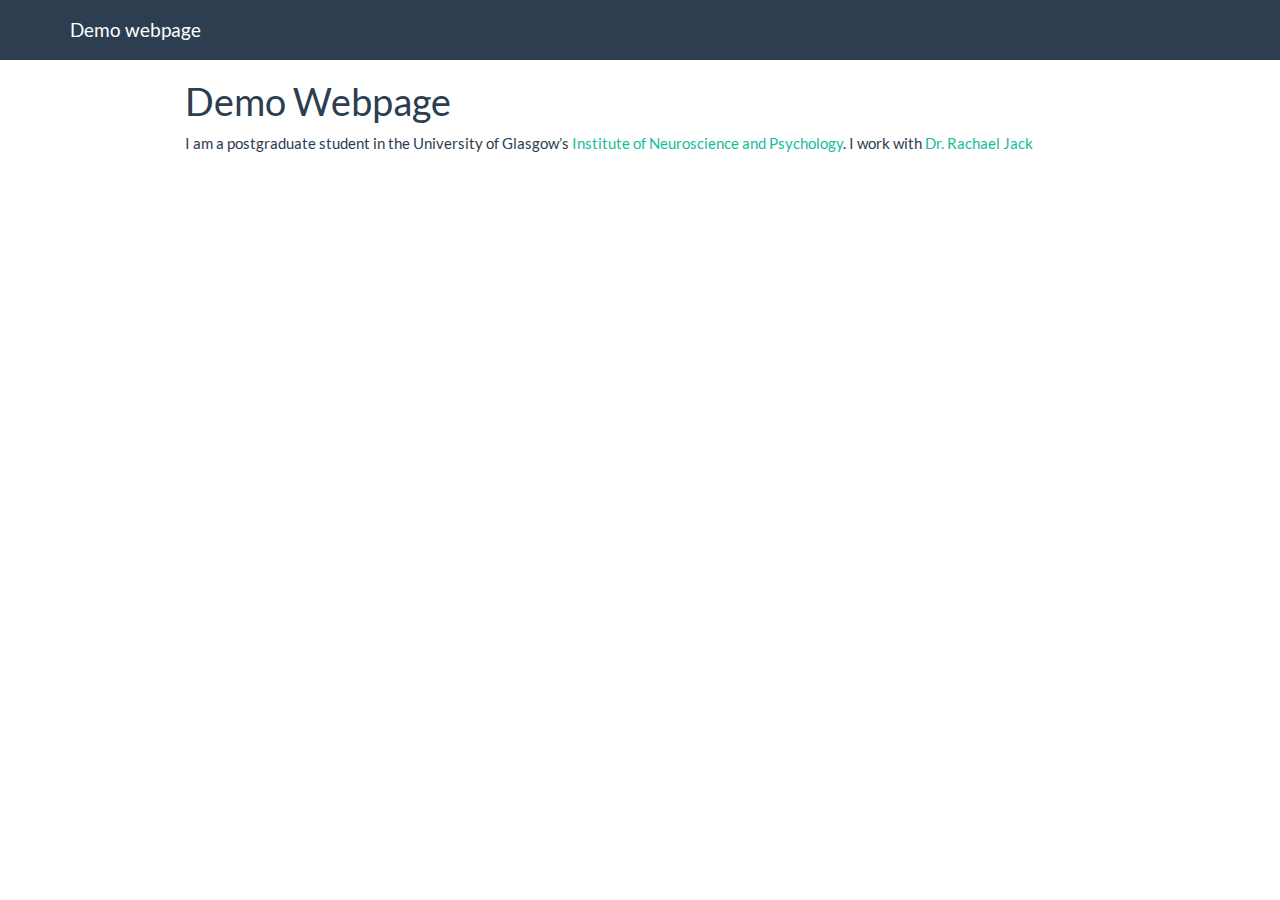
==== docs/index.html @ 23a0becb "started a website: made index page" ====
<!DOCTYPE html>

<html xmlns="http://www.w3.org/1999/xhtml">

<head>

<meta charset="utf-8" />
<meta http-equiv="Content-Type" content="text/html; charset=utf-8" />
<meta name="generator" content="pandoc" />




<title>Demo Webpage</title>

<script src="site_libs/jquery-1.11.3/jquery.min.js"></script>
<meta name="viewport" content="width=device-width, initial-scale=1" />
<link href="site_libs/bootstrap-3.3.5/css/flatly.min.css" rel="stylesheet" />
<script src="site_libs/bootstrap-3.3.5/js/bootstrap.min.js"></script>
<script src="site_libs/bootstrap-3.3.5/shim/html5shiv.min.js"></script>
<script src="site_libs/bootstrap-3.3.5/shim/respond.min.js"></script>
<script src="site_libs/navigation-1.1/tabsets.js"></script>
<link href="site_libs/highlightjs-1.1/default.css" rel="stylesheet" />
<script src="site_libs/highlightjs-1.1/highlight.js"></script>

<style type="text/css">code{white-space: pre;}</style>
<style type="text/css">
  pre:not([class]) {
    background-color: white;
  }
</style>
<script type="text/javascript">
if (window.hljs && document.readyState && document.readyState === "complete") {
   window.setTimeout(function() {
      hljs.initHighlighting();
   }, 0);
}
</script>



<style type="text/css">
h1 {
  font-size: 34px;
}
h1.title {
  font-size: 38px;
}
h2 {
  font-size: 30px;
}
h3 {
  font-size: 24px;
}
h4 {
  font-size: 18px;
}
h5 {
  font-size: 16px;
}
h6 {
  font-size: 12px;
}
.table th:not([align]) {
  text-align: left;
}
</style>


</head>

<body>

<style type = "text/css">
.main-container {
  max-width: 940px;
  margin-left: auto;
  margin-right: auto;
}
code {
  color: inherit;
  background-color: rgba(0, 0, 0, 0.04);
}
img {
  max-width:100%;
  height: auto;
}
.tabbed-pane {
  padding-top: 12px;
}
button.code-folding-btn:focus {
  outline: none;
}
</style>


<style type="text/css">
/* padding for bootstrap navbar */
body {
  padding-top: 60px;
  padding-bottom: 40px;
}
/* offset scroll position for anchor links (for fixed navbar)  */
.section h1 {
  padding-top: 65px;
  margin-top: -65px;
}

.section h2 {
  padding-top: 65px;
  margin-top: -65px;
}
.section h3 {
  padding-top: 65px;
  margin-top: -65px;
}
.section h4 {
  padding-top: 65px;
  margin-top: -65px;
}
.section h5 {
  padding-top: 65px;
  margin-top: -65px;
}
.section h6 {
  padding-top: 65px;
  margin-top: -65px;
}
</style>

<script>
// manage active state of menu based on current page
$(document).ready(function () {
  // active menu anchor
  href = window.location.pathname
  href = href.substr(href.lastIndexOf('/') + 1)
  if (href === "")
    href = "index.html";
  var menuAnchor = $('a[href="' + href + '"]');

  // mark it active
  menuAnchor.parent().addClass('active');

  // if it's got a parent navbar menu mark it active as well
  menuAnchor.closest('li.dropdown').addClass('active');
});
</script>


<div class="container-fluid main-container">

<!-- tabsets -->
<script>
$(document).ready(function () {
  window.buildTabsets("TOC");
});
</script>

<!-- code folding -->






<div class="navbar navbar-default  navbar-fixed-top" role="navigation">
  <div class="container">
    <div class="navbar-header">
      <button type="button" class="navbar-toggle collapsed" data-toggle="collapse" data-target="#navbar">
        <span class="icon-bar"></span>
        <span class="icon-bar"></span>
        <span class="icon-bar"></span>
      </button>
      <a class="navbar-brand" href="index.html">Demo webpage</a>
    </div>
    <div id="navbar" class="navbar-collapse collapse">
      <ul class="nav navbar-nav">
        
      </ul>
      <ul class="nav navbar-nav navbar-right">
        
      </ul>
    </div><!--/.nav-collapse -->
  </div><!--/.container -->
</div><!--/.navbar -->

<div class="fluid-row" id="header">



<h1 class="title toc-ignore">Demo Webpage</h1>

</div>


<p>I am a postgraduate student in the University of Glasgow’s <a href="http://www.gla.ac.uk/researchinstitutes/neurosciencepsychology/">Institute of Neuroscience and Psychology</a>. I work with <a href="https://www.gla.ac.uk/schools/psychology/staff/rachaeljack/">Dr. Rachael Jack</a></p>




</div>

<script>

// add bootstrap table styles to pandoc tables
function bootstrapStylePandocTables() {
  $('tr.header').parent('thead').parent('table').addClass('table table-condensed');
}
$(document).ready(function () {
  bootstrapStylePandocTables();
});


</script>

<!-- dynamically load mathjax for compatibility with self-contained -->
<script>
  (function () {
    var script = document.createElement("script");
    script.type = "text/javascript";
    script.src  = "https://mathjax.rstudio.com/latest/MathJax.js?config=TeX-AMS-MML_HTMLorMML";
    document.getElementsByTagName("head")[0].appendChild(script);
  })();
</script>

</body>
</html>
---- docs/site_libs/bootstrap-3.3.5/css/flatly.min.css ----
@font-face {
  font-family: 'Lato';
  font-style: normal;
  font-weight: 400;
  src: url(fonts/Lato.ttf) format('truetype');
}
@font-face {
  font-family: 'Lato';
  font-style: normal;
  font-weight: 700;
  src: url(fonts/LatoBold.ttf) format('truetype');
}
@font-face {
  font-family: 'Lato';
  font-style: italic;
  font-weight: 400;
  src: url(fonts/LatoItalic.ttf) format('truetype');
}

/*!
 * bootswatch v3.3.6
 * Homepage: http://bootswatch.com
 * Copyright 2012-2015 Thomas Park
 * Licensed under MIT
 * Based on Bootstrap
*//*!
 * Bootstrap v3.3.6 (http://getbootstrap.com)
 * Copyright 2011-2015 Twitter, Inc.
 * Licensed under MIT (https://github.com/twbs/bootstrap/blob/master/LICENSE)
 *//*! normalize.css v3.0.3 | MIT License | github.com/necolas/normalize.css */html{font-family:sans-serif;-ms-text-size-adjust:100%;-webkit-text-size-adjust:100%}body{margin:0}article,aside,details,figcaption,figure,footer,header,hgroup,main,menu,nav,section,summary{display:block}audio,canvas,progress,video{display:inline-block;vertical-align:baseline}audio:not([controls]){display:none;height:0}[hidden],template{display:none}a{background-color:transparent}a:active,a:hover{outline:0}abbr[title]{border-bottom:1px dotted}b,strong{font-weight:bold}dfn{font-style:italic}h1{font-size:2em;margin:0.67em 0}mark{background:#ff0;color:#000}small{font-size:80%}sub,sup{font-size:75%;line-height:0;position:relative;vertical-align:baseline}sup{top:-0.5em}sub{bottom:-0.25em}img{border:0}svg:not(:root){overflow:hidden}figure{margin:1em 40px}hr{-webkit-box-sizing:content-box;-moz-box-sizing:content-box;box-sizing:content-box;height:0}pre{overflow:auto}code,kbd,pre,samp{font-family:monospace, monospace;font-size:1em}button,input,optgroup,select,textarea{color:inherit;font:inherit;margin:0}button{overflow:visible}button,select{text-transform:none}button,html input[type="button"],input[type="reset"],input[type="submit"]{-webkit-appearance:button;cursor:pointer}button[disabled],html input[disabled]{cursor:default}button::-moz-focus-inner,input::-moz-focus-inner{border:0;padding:0}input{line-height:normal}input[type="checkbox"],input[type="radio"]{-webkit-box-sizing:border-box;-moz-box-sizing:border-box;box-sizing:border-box;padding:0}input[type="number"]::-webkit-inner-spin-button,input[type="number"]::-webkit-outer-spin-button{height:auto}input[type="search"]{-webkit-appearance:textfield;-webkit-box-sizing:content-box;-moz-box-sizing:content-box;box-sizing:content-box}input[type="search"]::-webkit-search-cancel-button,input[type="search"]::-webkit-search-decoration{-webkit-appearance:none}fieldset{border:1px solid #c0c0c0;margin:0 2px;padding:0.35em 0.625em 0.75em}legend{border:0;padding:0}textarea{overflow:auto}optgroup{font-weight:bold}table{border-collapse:collapse;border-spacing:0}td,th{padding:0}/*! Source: https://github.com/h5bp/html5-boilerplate/blob/master/src/css/main.css */@media print{*,*:before,*:after{background:transparent !important;color:#000 !important;-webkit-box-shadow:none !important;box-shadow:none !important;text-shadow:none !important}a,a:visited{text-decoration:underline}a[href]:after{content:" (" attr(href) ")"}abbr[title]:after{content:" (" attr(title) ")"}a[href^="#"]:after,a[href^="javascript:"]:after{content:""}pre,blockquote{border:1px solid #999;page-break-inside:avoid}thead{display:table-header-group}tr,img{page-break-inside:avoid}img{max-width:100% !important}p,h2,h3{orphans:3;widows:3}h2,h3{page-break-after:avoid}.navbar{display:none}.btn>.caret,.dropup>.btn>.caret{border-top-color:#000 !important}.label{border:1px solid #000}.table{border-collapse:collapse !important}.table td,.table th{background-color:#fff !important}.table-bordered th,.table-bordered td{border:1px solid #ddd !important}}@font-face{font-family:'Glyphicons Halflings';src:url('../fonts/glyphicons-halflings-regular.eot');src:url('../fonts/glyphicons-halflings-regular.eot?#iefix') format('embedded-opentype'),url('../fonts/glyphicons-halflings-regular.woff') format('woff'),url('../fonts/glyphicons-halflings-regular.ttf') format('truetype'),url('../fonts/glyphicons-halflings-regular.svg#glyphicons_halflingsregular') format('svg')}.glyphicon{position:relative;top:1px;display:inline-block;font-family:'Glyphicons Halflings';font-style:normal;font-weight:normal;line-height:1;-webkit-font-smoothing:antialiased;-moz-osx-font-smoothing:grayscale}.glyphicon-asterisk:before{content:"\002a"}.glyphicon-plus:before{content:"\002b"}.glyphicon-euro:before,.glyphicon-eur:before{content:"\20ac"}.glyphicon-minus:before{content:"\2212"}.glyphicon-cloud:before{content:"\2601"}.glyphicon-envelope:before{content:"\2709"}.glyphicon-pencil:before{content:"\270f"}.glyphicon-glass:before{content:"\e001"}.glyphicon-music:before{content:"\e002"}.glyphicon-search:before{content:"\e003"}.glyphicon-heart:before{content:"\e005"}.glyphicon-star:before{content:"\e006"}.glyphicon-star-empty:before{content:"\e007"}.glyphicon-user:before{content:"\e008"}.glyphicon-film:before{content:"\e009"}.glyphicon-th-large:before{content:"\e010"}.glyphicon-th:before{content:"\e011"}.glyphicon-th-list:before{content:"\e012"}.glyphicon-ok:before{content:"\e013"}.glyphicon-remove:before{content:"\e014"}.glyphicon-zoom-in:before{content:"\e015"}.glyphicon-zoom-out:before{content:"\e016"}.glyphicon-off:before{content:"\e017"}.glyphicon-signal:before{content:"\e018"}.glyphicon-cog:before{content:"\e019"}.glyphicon-trash:before{content:"\e020"}.glyphicon-home:before{content:"\e021"}.glyphicon-file:before{content:"\e022"}.glyphicon-time:before{content:"\e023"}.glyphicon-road:before{content:"\e024"}.glyphicon-download-alt:before{content:"\e025"}.glyphicon-download:before{content:"\e026"}.glyphicon-upload:before{content:"\e027"}.glyphicon-inbox:before{content:"\e028"}.glyphicon-play-circle:before{content:"\e029"}.glyphicon-repeat:before{content:"\e030"}.glyphicon-refresh:before{content:"\e031"}.glyphicon-list-alt:before{content:"\e032"}.glyphicon-lock:before{content:"\e033"}.glyphicon-flag:before{content:"\e034"}.glyphicon-headphones:before{content:"\e035"}.glyphicon-volume-off:before{content:"\e036"}.glyphicon-volume-down:before{content:"\e037"}.glyphicon-volume-up:before{content:"\e038"}.glyphicon-qrcode:before{content:"\e039"}.glyphicon-barcode:before{content:"\e040"}.glyphicon-tag:before{content:"\e041"}.glyphicon-tags:before{content:"\e042"}.glyphicon-book:before{content:"\e043"}.glyphicon-bookmark:before{content:"\e044"}.glyphicon-print:before{content:"\e045"}.glyphicon-camera:before{content:"\e046"}.glyphicon-font:before{content:"\e047"}.glyphicon-bold:before{content:"\e048"}.glyphicon-italic:before{content:"\e049"}.glyphicon-text-height:before{content:"\e050"}.glyphicon-text-width:before{content:"\e051"}.glyphicon-align-left:before{content:"\e052"}.glyphicon-align-center:before{content:"\e053"}.glyphicon-align-right:before{content:"\e054"}.glyphicon-align-justify:before{content:"\e055"}.glyphicon-list:before{content:"\e056"}.glyphicon-indent-left:before{content:"\e057"}.glyphicon-indent-right:before{content:"\e058"}.glyphicon-facetime-video:before{content:"\e059"}.glyphicon-picture:before{content:"\e060"}.glyphicon-map-marker:before{content:"\e062"}.glyphicon-adjust:before{content:"\e063"}.glyphicon-tint:before{content:"\e064"}.glyphicon-edit:before{content:"\e065"}.glyphicon-share:before{content:"\e066"}.glyphicon-check:before{content:"\e067"}.glyphicon-move:before{content:"\e068"}.glyphicon-step-backward:before{content:"\e069"}.glyphicon-fast-backward:before{content:"\e070"}.glyphicon-backward:before{content:"\e071"}.glyphicon-play:before{content:"\e072"}.glyphicon-pause:before{content:"\e073"}.glyphicon-stop:before{content:"\e074"}.glyphicon-forward:before{content:"\e075"}.glyphicon-fast-forward:before{content:"\e076"}.glyphicon-step-forward:before{content:"\e077"}.glyphicon-eject:before{content:"\e078"}.glyphicon-chevron-left:before{content:"\e079"}.glyphicon-chevron-right:before{content:"\e080"}.glyphicon-plus-sign:before{content:"\e081"}.glyphicon-minus-sign:before{content:"\e082"}.glyphicon-remove-sign:before{content:"\e083"}.glyphicon-ok-sign:before{content:"\e084"}.glyphicon-question-sign:before{content:"\e085"}.glyphicon-info-sign:before{content:"\e086"}.glyphicon-screenshot:before{content:"\e087"}.glyphicon-remove-circle:before{content:"\e088"}.glyphicon-ok-circle:before{content:"\e089"}.glyphicon-ban-circle:before{content:"\e090"}.glyphicon-arrow-left:before{content:"\e091"}.glyphicon-arrow-right:before{content:"\e092"}.glyphicon-arrow-up:before{content:"\e093"}.glyphicon-arrow-down:before{content:"\e094"}.glyphicon-share-alt:before{content:"\e095"}.glyphicon-resize-full:before{content:"\e096"}.glyphicon-resize-small:before{content:"\e097"}.glyphicon-exclamation-sign:before{content:"\e101"}.glyphicon-gift:before{content:"\e102"}.glyphicon-leaf:before{content:"\e103"}.glyphicon-fire:before{content:"\e104"}.glyphicon-eye-open:before{content:"\e105"}.glyphicon-eye-close:before{content:"\e106"}.glyphicon-warning-sign:before{content:"\e107"}.glyphicon-plane:before{content:"\e108"}.glyphicon-calendar:before{content:"\e109"}.glyphicon-random:before{content:"\e110"}.glyphicon-comment:before{content:"\e111"}.glyphicon-magnet:before{content:"\e112"}.glyphicon-chevron-up:before{content:"\e113"}.glyphicon-chevron-down:before{content:"\e114"}.glyphicon-retweet:before{content:"\e115"}.glyphicon-shopping-cart:before{content:"\e116"}.glyphicon-folder-close:before{content:"\e117"}.glyphicon-folder-open:before{content:"\e118"}.glyphicon-resize-vertical:before{content:"\e119"}.glyphicon-resize-horizontal:before{content:"\e120"}.glyphicon-hdd:before{content:"\e121"}.glyphicon-bullhorn:before{content:"\e122"}.glyphicon-bell:before{content:"\e123"}.glyphicon-certificate:before{content:"\e124"}.glyphicon-thumbs-up:before{content:"\e125"}.glyphicon-thumbs-down:before{content:"\e126"}.glyphicon-hand-right:before{content:"\e127"}.glyphicon-hand-left:before{content:"\e128"}.glyphicon-hand-up:before{content:"\e129"}.glyphicon-hand-down:before{content:"\e130"}.glyphicon-circle-arrow-right:before{content:"\e131"}.glyphicon-circle-arrow-left:before{content:"\e132"}.glyphicon-circle-arrow-up:before{content:"\e133"}.glyphicon-circle-arrow-down:before{content:"\e134"}.glyphicon-globe:before{content:"\e135"}.glyphicon-wrench:before{content:"\e136"}.glyphicon-tasks:before{content:"\e137"}.glyphicon-filter:before{content:"\e138"}.glyphicon-briefcase:before{content:"\e139"}.glyphicon-fullscreen:before{content:"\e140"}.glyphicon-dashboard:before{content:"\e141"}.glyphicon-paperclip:before{content:"\e142"}.glyphicon-heart-empty:before{content:"\e143"}.glyphicon-link:before{content:"\e144"}.glyphicon-phone:before{content:"\e145"}.glyphicon-pushpin:before{content:"\e146"}.glyphicon-usd:before{content:"\e148"}.glyphicon-gbp:before{content:"\e149"}.glyphicon-sort:before{content:"\e150"}.glyphicon-sort-by-alphabet:before{content:"\e151"}.glyphicon-sort-by-alphabet-alt:before{content:"\e152"}.glyphicon-sort-by-order:before{content:"\e153"}.glyphicon-sort-by-order-alt:before{content:"\e154"}.glyphicon-sort-by-attributes:before{content:"\e155"}.glyphicon-sort-by-attributes-alt:before{content:"\e156"}.glyphicon-unchecked:before{content:"\e157"}.glyphicon-expand:before{content:"\e158"}.glyphicon-collapse-down:before{content:"\e159"}.glyphicon-collapse-up:before{content:"\e160"}.glyphicon-log-in:before{content:"\e161"}.glyphicon-flash:before{content:"\e162"}.glyphicon-log-out:before{content:"\e163"}.glyphicon-new-window:before{content:"\e164"}.glyphicon-record:before{content:"\e165"}.glyphicon-save:before{content:"\e166"}.glyphicon-open:before{content:"\e167"}.glyphicon-saved:before{content:"\e168"}.glyphicon-import:before{content:"\e169"}.glyphicon-export:before{content:"\e170"}.glyphicon-send:before{content:"\e171"}.glyphicon-floppy-disk:before{content:"\e172"}.glyphicon-floppy-saved:before{content:"\e173"}.glyphicon-floppy-remove:before{content:"\e174"}.glyphicon-floppy-save:before{content:"\e175"}.glyphicon-floppy-open:before{content:"\e176"}.glyphicon-credit-card:before{content:"\e177"}.glyphicon-transfer:before{content:"\e178"}.glyphicon-cutlery:before{content:"\e179"}.glyphicon-header:before{content:"\e180"}.glyphicon-compressed:before{content:"\e181"}.glyphicon-earphone:before{content:"\e182"}.glyphicon-phone-alt:before{content:"\e183"}.glyphicon-tower:before{content:"\e184"}.glyphicon-stats:before{content:"\e185"}.glyphicon-sd-video:before{content:"\e186"}.glyphicon-hd-video:before{content:"\e187"}.glyphicon-subtitles:before{content:"\e188"}.glyphicon-sound-stereo:before{content:"\e189"}.glyphicon-sound-dolby:before{content:"\e190"}.glyphicon-sound-5-1:before{content:"\e191"}.glyphicon-sound-6-1:before{content:"\e192"}.glyphicon-sound-7-1:before{content:"\e193"}.glyphicon-copyright-mark:before{content:"\e194"}.glyphicon-registration-mark:before{content:"\e195"}.glyphicon-cloud-download:before{content:"\e197"}.glyphicon-cloud-upload:before{content:"\e198"}.glyphicon-tree-conifer:before{content:"\e199"}.glyphicon-tree-deciduous:before{content:"\e200"}.glyphicon-cd:before{content:"\e201"}.glyphicon-save-file:before{content:"\e202"}.glyphicon-open-file:before{content:"\e203"}.glyphicon-level-up:before{content:"\e204"}.glyphicon-copy:before{content:"\e205"}.glyphicon-paste:before{content:"\e206"}.glyphicon-alert:before{content:"\e209"}.glyphicon-equalizer:before{content:"\e210"}.glyphicon-king:before{content:"\e211"}.glyphicon-queen:before{content:"\e212"}.glyphicon-pawn:before{content:"\e213"}.glyphicon-bishop:before{content:"\e214"}.glyphicon-knight:before{content:"\e215"}.glyphicon-baby-formula:before{content:"\e216"}.glyphicon-tent:before{content:"\26fa"}.glyphicon-blackboard:before{content:"\e218"}.glyphicon-bed:before{content:"\e219"}.glyphicon-apple:before{content:"\f8ff"}.glyphicon-erase:before{content:"\e221"}.glyphicon-hourglass:before{content:"\231b"}.glyphicon-lamp:before{content:"\e223"}.glyphicon-duplicate:before{content:"\e224"}.glyphicon-piggy-bank:before{content:"\e225"}.glyphicon-scissors:before{content:"\e226"}.glyphicon-bitcoin:before{content:"\e227"}.glyphicon-btc:before{content:"\e227"}.glyphicon-xbt:before{content:"\e227"}.glyphicon-yen:before{content:"\00a5"}.glyphicon-jpy:before{content:"\00a5"}.glyphicon-ruble:before{content:"\20bd"}.glyphicon-rub:before{content:"\20bd"}.glyphicon-scale:before{content:"\e230"}.glyphicon-ice-lolly:before{content:"\e231"}.glyphicon-ice-lolly-tasted:before{content:"\e232"}.glyphicon-education:before{content:"\e233"}.glyphicon-option-horizontal:before{content:"\e234"}.glyphicon-option-vertical:before{content:"\e235"}.glyphicon-menu-hamburger:before{content:"\e236"}.glyphicon-modal-window:before{content:"\e237"}.glyphicon-oil:before{content:"\e238"}.glyphicon-grain:before{content:"\e239"}.glyphicon-sunglasses:before{content:"\e240"}.glyphicon-text-size:before{content:"\e241"}.glyphicon-text-color:before{content:"\e242"}.glyphicon-text-background:before{content:"\e243"}.glyphicon-object-align-top:before{content:"\e244"}.glyphicon-object-align-bottom:before{content:"\e245"}.glyphicon-object-align-horizontal:before{content:"\e246"}.glyphicon-object-align-left:before{content:"\e247"}.glyphicon-object-align-vertical:before{content:"\e248"}.glyphicon-object-align-right:before{content:"\e249"}.glyphicon-triangle-right:before{content:"\e250"}.glyphicon-triangle-left:before{content:"\e251"}.glyphicon-triangle-bottom:before{content:"\e252"}.glyphicon-triangle-top:before{content:"\e253"}.glyphicon-console:before{content:"\e254"}.glyphicon-superscript:before{content:"\e255"}.glyphicon-subscript:before{content:"\e256"}.glyphicon-menu-left:before{content:"\e257"}.glyphicon-menu-right:before{content:"\e258"}.glyphicon-menu-down:before{content:"\e259"}.glyphicon-menu-up:before{content:"\e260"}*{-webkit-box-sizing:border-box;-moz-box-sizing:border-box;box-sizing:border-box}*:before,*:after{-webkit-box-sizing:border-box;-moz-box-sizing:border-box;box-sizing:border-box}html{font-size:10px;-webkit-tap-highlight-color:rgba(0,0,0,0)}body{font-family:"Lato","Helvetica Neue",Helvetica,Arial,sans-serif;font-size:15px;line-height:1.42857143;color:#2c3e50;background-color:#ffffff}input,button,select,textarea{font-family:inherit;font-size:inherit;line-height:inherit}a{color:#18bc9c;text-decoration:none}a:hover,a:focus{color:#18bc9c;text-decoration:underline}a:focus{outline:thin dotted;outline:5px auto -webkit-focus-ring-color;outline-offset:-2px}figure{margin:0}img{vertical-align:middle}.img-responsive,.thumbnail>img,.thumbnail a>img,.carousel-inner>.item>img,.carousel-inner>.item>a>img{display:block;max-width:100%;height:auto}.img-rounded{border-radius:6px}.img-thumbnail{padding:4px;line-height:1.42857143;background-color:#ffffff;border:1px solid #ecf0f1;border-radius:4px;-webkit-transition:all .2s ease-in-out;-o-transition:all .2s ease-in-out;transition:all .2s ease-in-out;display:inline-block;max-width:100%;height:auto}.img-circle{border-radius:50%}hr{margin-top:21px;margin-bottom:21px;border:0;border-top:1px solid #ecf0f1}.sr-only{position:absolute;width:1px;height:1px;margin:-1px;padding:0;overflow:hidden;clip:rect(0, 0, 0, 0);border:0}.sr-only-focusable:active,.sr-only-focusable:focus{position:static;width:auto;height:auto;margin:0;overflow:visible;clip:auto}[role="button"]{cursor:pointer}h1,h2,h3,h4,h5,h6,.h1,.h2,.h3,.h4,.h5,.h6{font-family:"Lato","Helvetica Neue",Helvetica,Arial,sans-serif;font-weight:400;line-height:1.1;color:inherit}h1 small,h2 small,h3 small,h4 small,h5 small,h6 small,.h1 small,.h2 small,.h3 small,.h4 small,.h5 small,.h6 small,h1 .small,h2 .small,h3 .small,h4 .small,h5 .small,h6 .small,.h1 .small,.h2 .small,.h3 .small,.h4 .small,.h5 .small,.h6 .small{font-weight:normal;line-height:1;color:#b4bcc2}h1,.h1,h2,.h2,h3,.h3{margin-top:21px;margin-bottom:10.5px}h1 small,.h1 small,h2 small,.h2 small,h3 small,.h3 small,h1 .small,.h1 .small,h2 .small,.h2 .small,h3 .small,.h3 .small{font-size:65%}h4,.h4,h5,.h5,h6,.h6{margin-top:10.5px;margin-bottom:10.5px}h4 small,.h4 small,h5 small,.h5 small,h6 small,.h6 small,h4 .small,.h4 .small,h5 .small,.h5 .small,h6 .small,.h6 .small{font-size:75%}h1,.h1{font-size:39px}h2,.h2{font-size:32px}h3,.h3{font-size:26px}h4,.h4{font-size:19px}h5,.h5{font-size:15px}h6,.h6{font-size:13px}p{margin:0 0 10.5px}.lead{margin-bottom:21px;font-size:17px;font-weight:300;line-height:1.4}@media (min-width:768px){.lead{font-size:22.5px}}small,.small{font-size:86%}mark,.mark{background-color:#f39c12;padding:.2em}.text-left{text-align:left}.text-right{text-align:right}.text-center{text-align:center}.text-justify{text-align:justify}.text-nowrap{white-space:nowrap}.text-lowercase{text-transform:lowercase}.text-uppercase{text-transform:uppercase}.text-capitalize{text-transform:capitalize}.text-muted{color:#b4bcc2}.text-primary{color:#2c3e50}a.text-primary:hover,a.text-primary:focus{color:#1a242f}.text-success{color:#ffffff}a.text-success:hover,a.text-success:focus{color:#e6e6e6}.text-info{color:#ffffff}a.text-info:hover,a.text-info:focus{color:#e6e6e6}.text-warning{color:#ffffff}a.text-warning:hover,a.text-warning:focus{color:#e6e6e6}.text-danger{color:#ffffff}a.text-danger:hover,a.text-danger:focus{color:#e6e6e6}.bg-primary{color:#fff;background-color:#2c3e50}a.bg-primary:hover,a.bg-primary:focus{background-color:#1a242f}.bg-success{background-color:#18bc9c}a.bg-success:hover,a.bg-success:focus{background-color:#128f76}.bg-info{background-color:#3498db}a.bg-info:hover,a.bg-info:focus{background-color:#217dbb}.bg-warning{background-color:#f39c12}a.bg-warning:hover,a.bg-warning:focus{background-color:#c87f0a}.bg-danger{background-color:#e74c3c}a.bg-danger:hover,a.bg-danger:focus{background-color:#d62c1a}.page-header{padding-bottom:9.5px;margin:42px 0 21px;border-bottom:1px solid transparent}ul,ol{margin-top:0;margin-bottom:10.5px}ul ul,ol ul,ul ol,ol ol{margin-bottom:0}.list-unstyled{padding-left:0;list-style:none}.list-inline{padding-left:0;list-style:none;margin-left:-5px}.list-inline>li{display:inline-block;padding-left:5px;padding-right:5px}dl{margin-top:0;margin-bottom:21px}dt,dd{line-height:1.42857143}dt{font-weight:bold}dd{margin-left:0}@media (min-width:768px){.dl-horizontal dt{float:left;width:160px;clear:left;text-align:right;overflow:hidden;text-overflow:ellipsis;white-space:nowrap}.dl-horizontal dd{margin-left:180px}}abbr[title],abbr[data-original-title]{cursor:help;border-bottom:1px dotted #b4bcc2}.initialism{font-size:90%;text-transform:uppercase}blockquote{padding:10.5px 21px;margin:0 0 21px;font-size:18.75px;border-left:5px solid #ecf0f1}blockquote p:last-child,blockquote ul:last-child,blockquote ol:last-child{margin-bottom:0}blockquote footer,blockquote small,blockquote .small{display:block;font-size:80%;line-height:1.42857143;color:#b4bcc2}blockquote footer:before,blockquote small:before,blockquote .small:before{content:'\2014 \00A0'}.blockquote-reverse,blockquote.pull-right{padding-right:15px;padding-left:0;border-right:5px solid #ecf0f1;border-left:0;text-align:right}.blockquote-reverse footer:before,blockquote.pull-right footer:before,.blockquote-reverse small:before,blockquote.pull-right small:before,.blockquote-reverse .small:before,blockquote.pull-right .small:before{content:''}.blockquote-reverse footer:after,blockquote.pull-right footer:after,.blockquote-reverse small:after,blockquote.pull-right small:after,.blockquote-reverse .small:after,blockquote.pull-right .small:after{content:'\00A0 \2014'}address{margin-bottom:21px;font-style:normal;line-height:1.42857143}code,kbd,pre,samp{font-family:monospace}code{padding:2px 4px;font-size:90%;color:#c7254e;background-color:#f9f2f4;border-radius:4px}kbd{padding:2px 4px;font-size:90%;color:#ffffff;background-color:#333333;border-radius:3px;-webkit-box-shadow:inset 0 -1px 0 rgba(0,0,0,0.25);box-shadow:inset 0 -1px 0 rgba(0,0,0,0.25)}kbd kbd{padding:0;font-size:100%;font-weight:bold;-webkit-box-shadow:none;box-shadow:none}pre{display:block;padding:10px;margin:0 0 10.5px;font-size:14px;line-height:1.42857143;word-break:break-all;word-wrap:break-word;color:#7b8a8b;background-color:#ecf0f1;border:1px solid #cccccc;border-radius:4px}pre code{padding:0;font-size:inherit;color:inherit;white-space:pre-wrap;background-color:transparent;border-radius:0}.pre-scrollable{max-height:340px;overflow-y:scroll}.container{margin-right:auto;margin-left:auto;padding-left:15px;padding-right:15px}@media (min-width:768px){.container{width:750px}}@media (min-width:992px){.container{width:970px}}@media (min-width:1200px){.container{width:1170px}}.container-fluid{margin-right:auto;margin-left:auto;padding-left:15px;padding-right:15px}.row{margin-left:-15px;margin-right:-15px}.col-xs-1,.col-sm-1,.col-md-1,.col-lg-1,.col-xs-2,.col-sm-2,.col-md-2,.col-lg-2,.col-xs-3,.col-sm-3,.col-md-3,.col-lg-3,.col-xs-4,.col-sm-4,.col-md-4,.col-lg-4,.col-xs-5,.col-sm-5,.col-md-5,.col-lg-5,.col-xs-6,.col-sm-6,.col-md-6,.col-lg-6,.col-xs-7,.col-sm-7,.col-md-7,.col-lg-7,.col-xs-8,.col-sm-8,.col-md-8,.col-lg-8,.col-xs-9,.col-sm-9,.col-md-9,.col-lg-9,.col-xs-10,.col-sm-10,.col-md-10,.col-lg-10,.col-xs-11,.col-sm-11,.col-md-11,.col-lg-11,.col-xs-12,.col-sm-12,.col-md-12,.col-lg-12{position:relative;min-height:1px;padding-left:15px;padding-right:15px}.col-xs-1,.col-xs-2,.col-xs-3,.col-xs-4,.col-xs-5,.col-xs-6,.col-xs-7,.col-xs-8,.col-xs-9,.col-xs-10,.col-xs-11,.col-xs-12{float:left}.col-xs-12{width:100%}.col-xs-11{width:91.66666667%}.col-xs-10{width:83.33333333%}.col-xs-9{width:75%}.col-xs-8{width:66.66666667%}.col-xs-7{width:58.33333333%}.col-xs-6{width:50%}.col-xs-5{width:41.66666667%}.col-xs-4{width:33.33333333%}.col-xs-3{width:25%}.col-xs-2{width:16.66666667%}.col-xs-1{width:8.33333333%}.col-xs-pull-12{right:100%}.col-xs-pull-11{right:91.66666667%}.col-xs-pull-10{right:83.33333333%}.col-xs-pull-9{right:75%}.col-xs-pull-8{right:66.66666667%}.col-xs-pull-7{right:58.33333333%}.col-xs-pull-6{right:50%}.col-xs-pull-5{right:41.66666667%}.col-xs-pull-4{right:33.33333333%}.col-xs-pull-3{right:25%}.col-xs-pull-2{right:16.66666667%}.col-xs-pull-1{right:8.33333333%}.col-xs-pull-0{right:auto}.col-xs-push-12{left:100%}.col-xs-push-11{left:91.66666667%}.col-xs-push-10{left:83.33333333%}.col-xs-push-9{left:75%}.col-xs-push-8{left:66.66666667%}.col-xs-push-7{left:58.33333333%}.col-xs-push-6{left:50%}.col-xs-push-5{left:41.66666667%}.col-xs-push-4{left:33.33333333%}.col-xs-push-3{left:25%}.col-xs-push-2{left:16.66666667%}.col-xs-push-1{left:8.33333333%}.col-xs-push-0{left:auto}.col-xs-offset-12{margin-left:100%}.col-xs-offset-11{margin-left:91.66666667%}.col-xs-offset-10{margin-left:83.33333333%}.col-xs-offset-9{margin-left:75%}.col-xs-offset-8{margin-left:66.66666667%}.col-xs-offset-7{margin-left:58.33333333%}.col-xs-offset-6{margin-left:50%}.col-xs-offset-5{margin-left:41.66666667%}.col-xs-offset-4{margin-left:33.33333333%}.col-xs-offset-3{margin-left:25%}.col-xs-offset-2{margin-left:16.66666667%}.col-xs-offset-1{margin-left:8.33333333%}.col-xs-offset-0{margin-left:0%}@media (min-width:768px){.col-sm-1,.col-sm-2,.col-sm-3,.col-sm-4,.col-sm-5,.col-sm-6,.col-sm-7,.col-sm-8,.col-sm-9,.col-sm-10,.col-sm-11,.col-sm-12{float:left}.col-sm-12{width:100%}.col-sm-11{width:91.66666667%}.col-sm-10{width:83.33333333%}.col-sm-9{width:75%}.col-sm-8{width:66.66666667%}.col-sm-7{width:58.33333333%}.col-sm-6{width:50%}.col-sm-5{width:41.66666667%}.col-sm-4{width:33.33333333%}.col-sm-3{width:25%}.col-sm-2{width:16.66666667%}.col-sm-1{width:8.33333333%}.col-sm-pull-12{right:100%}.col-sm-pull-11{right:91.66666667%}.col-sm-pull-10{right:83.33333333%}.col-sm-pull-9{right:75%}.col-sm-pull-8{right:66.66666667%}.col-sm-pull-7{right:58.33333333%}.col-sm-pull-6{right:50%}.col-sm-pull-5{right:41.66666667%}.col-sm-pull-4{right:33.33333333%}.col-sm-pull-3{right:25%}.col-sm-pull-2{right:16.66666667%}.col-sm-pull-1{right:8.33333333%}.col-sm-pull-0{right:auto}.col-sm-push-12{left:100%}.col-sm-push-11{left:91.66666667%}.col-sm-push-10{left:83.33333333%}.col-sm-push-9{left:75%}.col-sm-push-8{left:66.66666667%}.col-sm-push-7{left:58.33333333%}.col-sm-push-6{left:50%}.col-sm-push-5{left:41.66666667%}.col-sm-push-4{left:33.33333333%}.col-sm-push-3{left:25%}.col-sm-push-2{left:16.66666667%}.col-sm-push-1{left:8.33333333%}.col-sm-push-0{left:auto}.col-sm-offset-12{margin-left:100%}.col-sm-offset-11{margin-left:91.66666667%}.col-sm-offset-10{margin-left:83.33333333%}.col-sm-offset-9{margin-left:75%}.col-sm-offset-8{margin-left:66.66666667%}.col-sm-offset-7{margin-left:58.33333333%}.col-sm-offset-6{margin-left:50%}.col-sm-offset-5{margin-left:41.66666667%}.col-sm-offset-4{margin-left:33.33333333%}.col-sm-offset-3{margin-left:25%}.col-sm-offset-2{margin-left:16.66666667%}.col-sm-offset-1{margin-left:8.33333333%}.col-sm-offset-0{margin-left:0%}}@media (min-width:992px){.col-md-1,.col-md-2,.col-md-3,.col-md-4,.col-md-5,.col-md-6,.col-md-7,.col-md-8,.col-md-9,.col-md-10,.col-md-11,.col-md-12{float:left}.col-md-12{width:100%}.col-md-11{width:91.66666667%}.col-md-10{width:83.33333333%}.col-md-9{width:75%}.col-md-8{width:66.66666667%}.col-md-7{width:58.33333333%}.col-md-6{width:50%}.col-md-5{width:41.66666667%}.col-md-4{width:33.33333333%}.col-md-3{width:25%}.col-md-2{width:16.66666667%}.col-md-1{width:8.33333333%}.col-md-pull-12{right:100%}.col-md-pull-11{right:91.66666667%}.col-md-pull-10{right:83.33333333%}.col-md-pull-9{right:75%}.col-md-pull-8{right:66.66666667%}.col-md-pull-7{right:58.33333333%}.col-md-pull-6{right:50%}.col-md-pull-5{right:41.66666667%}.col-md-pull-4{right:33.33333333%}.col-md-pull-3{right:25%}.col-md-pull-2{right:16.66666667%}.col-md-pull-1{right:8.33333333%}.col-md-pull-0{right:auto}.col-md-push-12{left:100%}.col-md-push-11{left:91.66666667%}.col-md-push-10{left:83.33333333%}.col-md-push-9{left:75%}.col-md-push-8{left:66.66666667%}.col-md-push-7{left:58.33333333%}.col-md-push-6{left:50%}.col-md-push-5{left:41.66666667%}.col-md-push-4{left:33.33333333%}.col-md-push-3{left:25%}.col-md-push-2{left:16.66666667%}.col-md-push-1{left:8.33333333%}.col-md-push-0{left:auto}.col-md-offset-12{margin-left:100%}.col-md-offset-11{margin-left:91.66666667%}.col-md-offset-10{margin-left:83.33333333%}.col-md-offset-9{margin-left:75%}.col-md-offset-8{margin-left:66.66666667%}.col-md-offset-7{margin-left:58.33333333%}.col-md-offset-6{margin-left:50%}.col-md-offset-5{margin-left:41.66666667%}.col-md-offset-4{margin-left:33.33333333%}.col-md-offset-3{margin-left:25%}.col-md-offset-2{margin-left:16.66666667%}.col-md-offset-1{margin-left:8.33333333%}.col-md-offset-0{margin-left:0%}}@media (min-width:1200px){.col-lg-1,.col-lg-2,.col-lg-3,.col-lg-4,.col-lg-5,.col-lg-6,.col-lg-7,.col-lg-8,.col-lg-9,.col-lg-10,.col-lg-11,.col-lg-12{float:left}.col-lg-12{width:100%}.col-lg-11{width:91.66666667%}.col-lg-10{width:83.33333333%}.col-lg-9{width:75%}.col-lg-8{width:66.66666667%}.col-lg-7{width:58.33333333%}.col-lg-6{width:50%}.col-lg-5{width:41.66666667%}.col-lg-4{width:33.33333333%}.col-lg-3{width:25%}.col-lg-2{width:16.66666667%}.col-lg-1{width:8.33333333%}.col-lg-pull-12{right:100%}.col-lg-pull-11{right:91.66666667%}.col-lg-pull-10{right:83.33333333%}.col-lg-pull-9{right:75%}.col-lg-pull-8{right:66.66666667%}.col-lg-pull-7{right:58.33333333%}.col-lg-pull-6{right:50%}.col-lg-pull-5{right:41.66666667%}.col-lg-pull-4{right:33.33333333%}.col-lg-pull-3{right:25%}.col-lg-pull-2{right:16.66666667%}.col-lg-pull-1{right:8.33333333%}.col-lg-pull-0{right:auto}.col-lg-push-12{left:100%}.col-lg-push-11{left:91.66666667%}.col-lg-push-10{left:83.33333333%}.col-lg-push-9{left:75%}.col-lg-push-8{left:66.66666667%}.col-lg-push-7{left:58.33333333%}.col-lg-push-6{left:50%}.col-lg-push-5{left:41.66666667%}.col-lg-push-4{left:33.33333333%}.col-lg-push-3{left:25%}.col-lg-push-2{left:16.66666667%}.col-lg-push-1{left:8.33333333%}.col-lg-push-0{left:auto}.col-lg-offset-12{margin-left:100%}.col-lg-offset-11{margin-left:91.66666667%}.col-lg-offset-10{margin-left:83.33333333%}.col-lg-offset-9{margin-left:75%}.col-lg-offset-8{margin-left:66.66666667%}.col-lg-offset-7{margin-left:58.33333333%}.col-lg-offset-6{margin-left:50%}.col-lg-offset-5{margin-left:41.66666667%}.col-lg-offset-4{margin-left:33.33333333%}.col-lg-offset-3{margin-left:25%}.col-lg-offset-2{margin-left:16.66666667%}.col-lg-offset-1{margin-left:8.33333333%}.col-lg-offset-0{margin-left:0%}}table{background-color:transparent}caption{padding-top:8px;padding-bottom:8px;color:#b4bcc2;text-align:left}th{}.table{width:100%;max-width:100%;margin-bottom:21px}.table>thead>tr>th,.table>tbody>tr>th,.table>tfoot>tr>th,.table>thead>tr>td,.table>tbody>tr>td,.table>tfoot>tr>td{padding:8px;line-height:1.42857143;vertical-align:top;border-top:1px solid #ecf0f1}.table>thead>tr>th{vertical-align:bottom;border-bottom:2px solid #ecf0f1}.table>caption+thead>tr:first-child>th,.table>colgroup+thead>tr:first-child>th,.table>thead:first-child>tr:first-child>th,.table>caption+thead>tr:first-child>td,.table>colgroup+thead>tr:first-child>td,.table>thead:first-child>tr:first-child>td{border-top:0}.table>tbody+tbody{border-top:2px solid #ecf0f1}.table .table{background-color:#ffffff}.table-condensed>thead>tr>th,.table-condensed>tbody>tr>th,.table-condensed>tfoot>tr>th,.table-condensed>thead>tr>td,.table-condensed>tbody>tr>td,.table-condensed>tfoot>tr>td{padding:5px}.table-bordered{border:1px solid #ecf0f1}.table-bordered>thead>tr>th,.table-bordered>tbody>tr>th,.table-bordered>tfoot>tr>th,.table-bordered>thead>tr>td,.table-bordered>tbody>tr>td,.table-bordered>tfoot>tr>td{border:1px solid #ecf0f1}.table-bordered>thead>tr>th,.table-bordered>thead>tr>td{border-bottom-width:2px}.table-striped>tbody>tr:nth-of-type(odd){background-color:#f9f9f9}.table-hover>tbody>tr:hover{background-color:#ecf0f1}table col[class*="col-"]{position:static;float:none;display:table-column}table td[class*="col-"],table th[class*="col-"]{position:static;float:none;display:table-cell}.table>thead>tr>td.active,.table>tbody>tr>td.active,.table>tfoot>tr>td.active,.table>thead>tr>th.active,.table>tbody>tr>th.active,.table>tfoot>tr>th.active,.table>thead>tr.active>td,.table>tbody>tr.active>td,.table>tfoot>tr.active>td,.table>thead>tr.active>th,.table>tbody>tr.active>th,.table>tfoot>tr.active>th{background-color:#ecf0f1}.table-hover>tbody>tr>td.active:hover,.table-hover>tbody>tr>th.active:hover,.table-hover>tbody>tr.active:hover>td,.table-hover>tbody>tr:hover>.active,.table-hover>tbody>tr.active:hover>th{background-color:#dde4e6}.table>thead>tr>td.success,.table>tbody>tr>td.success,.table>tfoot>tr>td.success,.table>thead>tr>th.success,.table>tbody>tr>th.success,.table>tfoot>tr>th.success,.table>thead>tr.success>td,.table>tbody>tr.success>td,.table>tfoot>tr.success>td,.table>thead>tr.success>th,.table>tbody>tr.success>th,.table>tfoot>tr.success>th{background-color:#18bc9c}.table-hover>tbody>tr>td.success:hover,.table-hover>tbody>tr>th.success:hover,.table-hover>tbody>tr.success:hover>td,.table-hover>tbody>tr:hover>.success,.table-hover>tbody>tr.success:hover>th{background-color:#15a589}.table>thead>tr>td.info,.table>tbody>tr>td.info,.table>tfoot>tr>td.info,.table>thead>tr>th.info,.table>tbody>tr>th.info,.table>tfoot>tr>th.info,.table>thead>tr.info>td,.table>tbody>tr.info>td,.table>tfoot>tr.info>td,.table>thead>tr.info>th,.table>tbody>tr.info>th,.table>tfoot>tr.info>th{background-color:#3498db}.table-hover>tbody>tr>td.info:hover,.table-hover>tbody>tr>th.info:hover,.table-hover>tbody>tr.info:hover>td,.table-hover>tbody>tr:hover>.info,.table-hover>tbody>tr.info:hover>th{background-color:#258cd1}.table>thead>tr>td.warning,.table>tbody>tr>td.warning,.table>tfoot>tr>td.warning,.table>thead>tr>th.warning,.table>tbody>tr>th.warning,.table>tfoot>tr>th.warning,.table>thead>tr.warning>td,.table>tbody>tr.warning>td,.table>tfoot>tr.warning>td,.table>thead>tr.warning>th,.table>tbody>tr.warning>th,.table>tfoot>tr.warning>th{background-color:#f39c12}.table-hover>tbody>tr>td.warning:hover,.table-hover>tbody>tr>th.warning:hover,.table-hover>tbody>tr.warning:hover>td,.table-hover>tbody>tr:hover>.warning,.table-hover>tbody>tr.warning:hover>th{background-color:#e08e0b}.table>thead>tr>td.danger,.table>tbody>tr>td.danger,.table>tfoot>tr>td.danger,.table>thead>tr>th.danger,.table>tbody>tr>th.danger,.table>tfoot>tr>th.danger,.table>thead>tr.danger>td,.table>tbody>tr.danger>td,.table>tfoot>tr.danger>td,.table>thead>tr.danger>th,.table>tbody>tr.danger>th,.table>tfoot>tr.danger>th{background-color:#e74c3c}.table-hover>tbody>tr>td.danger:hover,.table-hover>tbody>tr>th.danger:hover,.table-hover>tbody>tr.danger:hover>td,.table-hover>tbody>tr:hover>.danger,.table-hover>tbody>tr.danger:hover>th{background-color:#e43725}.table-responsive{overflow-x:auto;min-height:0.01%}@media screen and (max-width:767px){.table-responsive{width:100%;margin-bottom:15.75px;overflow-y:hidden;-ms-overflow-style:-ms-autohiding-scrollbar;border:1px solid #ecf0f1}.table-responsive>.table{margin-bottom:0}.table-responsive>.table>thead>tr>th,.table-responsive>.table>tbody>tr>th,.table-responsive>.table>tfoot>tr>th,.table-responsive>.table>thead>tr>td,.table-responsive>.table>tbody>tr>td,.table-responsive>.table>tfoot>tr>td{white-space:nowrap}.table-responsive>.table-bordered{border:0}.table-responsive>.table-bordered>thead>tr>th:first-child,.table-responsive>.table-bordered>tbody>tr>th:first-child,.table-responsive>.table-bordered>tfoot>tr>th:first-child,.table-responsive>.table-bordered>thead>tr>td:first-child,.table-responsive>.table-bordered>tbody>tr>td:first-child,.table-responsive>.table-bordered>tfoot>tr>td:first-child{border-left:0}.table-responsive>.table-bordered>thead>tr>th:last-child,.table-responsive>.table-bordered>tbody>tr>th:last-child,.table-responsive>.table-bordered>tfoot>tr>th:last-child,.table-responsive>.table-bordered>thead>tr>td:last-child,.table-responsive>.table-bordered>tbody>tr>td:last-child,.table-responsive>.table-bordered>tfoot>tr>td:last-child{border-right:0}.table-responsive>.table-bordered>tbody>tr:last-child>th,.table-responsive>.table-bordered>tfoot>tr:last-child>th,.table-responsive>.table-bordered>tbody>tr:last-child>td,.table-responsive>.table-bordered>tfoot>tr:last-child>td{border-bottom:0}}fieldset{padding:0;margin:0;border:0;min-width:0}legend{display:block;width:100%;padding:0;margin-bottom:21px;font-size:22.5px;line-height:inherit;color:#2c3e50;border:0;border-bottom:1px solid transparent}label{display:inline-block;max-width:100%;margin-bottom:5px;font-weight:bold}input[type="search"]{-webkit-box-sizing:border-box;-moz-box-sizing:border-box;box-sizing:border-box}input[type="radio"],input[type="checkbox"]{margin:4px 0 0;margin-top:1px \9;line-height:normal}input[type="file"]{display:block}input[type="range"]{display:block;width:100%}select[multiple],select[size]{height:auto}input[type="file"]:focus,input[type="radio"]:focus,input[type="checkbox"]:focus{outline:thin dotted;outline:5px auto -webkit-focus-ring-color;outline-offset:-2px}output{display:block;padding-top:11px;font-size:15px;line-height:1.42857143;color:#2c3e50}.form-control{display:block;width:100%;height:45px;padding:10px 15px;font-size:15px;line-height:1.42857143;color:#2c3e50;background-color:#ffffff;background-image:none;border:1px solid #dce4ec;border-radius:4px;-webkit-box-shadow:inset 0 1px 1px rgba(0,0,0,0.075);box-shadow:inset 0 1px 1px rgba(0,0,0,0.075);-webkit-transition:border-color ease-in-out .15s,-webkit-box-shadow ease-in-out .15s;-o-transition:border-color ease-in-out .15s,box-shadow ease-in-out .15s;transition:border-color ease-in-out .15s,box-shadow ease-in-out .15s}.form-control:focus{border-color:#2c3e50;outline:0;-webkit-box-shadow:inset 0 1px 1px rgba(0,0,0,0.075),0 0 8px rgba(44,62,80,0.6);box-shadow:inset 0 1px 1px rgba(0,0,0,0.075),0 0 8px rgba(44,62,80,0.6)}.form-control::-moz-placeholder{color:#acb6c0;opacity:1}.form-control:-ms-input-placeholder{color:#acb6c0}.form-control::-webkit-input-placeholder{color:#acb6c0}.form-control::-ms-expand{border:0;background-color:transparent}.form-control[disabled],.form-control[readonly],fieldset[disabled] .form-control{background-color:#ecf0f1;opacity:1}.form-control[disabled],fieldset[disabled] .form-control{cursor:not-allowed}textarea.form-control{height:auto}input[type="search"]{-webkit-appearance:none}@media screen and (-webkit-min-device-pixel-ratio:0){input[type="date"].form-control,input[type="time"].form-control,input[type="datetime-local"].form-control,input[type="month"].form-control{line-height:45px}input[type="date"].input-sm,input[type="time"].input-sm,input[type="datetime-local"].input-sm,input[type="month"].input-sm,.input-group-sm input[type="date"],.input-group-sm input[type="time"],.input-group-sm input[type="datetime-local"],.input-group-sm input[type="month"]{line-height:35px}input[type="date"].input-lg,input[type="time"].input-lg,input[type="datetime-local"].input-lg,input[type="month"].input-lg,.input-group-lg input[type="date"],.input-group-lg input[type="time"],.input-group-lg input[type="datetime-local"],.input-group-lg input[type="month"]{line-height:66px}}.form-group{margin-bottom:15px}.radio,.checkbox{position:relative;display:block;margin-top:10px;margin-bottom:10px}.radio label,.checkbox label{min-height:21px;padding-left:20px;margin-bottom:0;font-weight:normal;cursor:pointer}.radio input[type="radio"],.radio-inline input[type="radio"],.checkbox input[type="checkbox"],.checkbox-inline input[type="checkbox"]{position:absolute;margin-left:-20px;margin-top:4px \9}.radio+.radio,.checkbox+.checkbox{margin-top:-5px}.radio-inline,.checkbox-inline{position:relative;display:inline-block;padding-left:20px;margin-bottom:0;vertical-align:middle;font-weight:normal;cursor:pointer}.radio-inline+.radio-inline,.checkbox-inline+.checkbox-inline{margin-top:0;margin-left:10px}input[type="radio"][disabled],input[type="checkbox"][disabled],input[type="radio"].disabled,input[type="checkbox"].disabled,fieldset[disabled] input[type="radio"],fieldset[disabled] input[type="checkbox"]{cursor:not-allowed}.radio-inline.disabled,.checkbox-inline.disabled,fieldset[disabled] .radio-inline,fieldset[disabled] .checkbox-inline{cursor:not-allowed}.radio.disabled label,.checkbox.disabled label,fieldset[disabled] .radio label,fieldset[disabled] .checkbox label{cursor:not-allowed}.form-control-static{padding-top:11px;padding-bottom:11px;margin-bottom:0;min-height:36px}.form-control-static.input-lg,.form-control-static.input-sm{padding-left:0;padding-right:0}.input-sm{height:35px;padding:6px 9px;font-size:13px;line-height:1.5;border-radius:3px}select.input-sm{height:35px;line-height:35px}textarea.input-sm,select[multiple].input-sm{height:auto}.form-group-sm .form-control{height:35px;padding:6px 9px;font-size:13px;line-height:1.5;border-radius:3px}.form-group-sm select.form-control{height:35px;line-height:35px}.form-group-sm textarea.form-control,.form-group-sm select[multiple].form-control{height:auto}.form-group-sm .form-control-static{height:35px;min-height:34px;padding:7px 9px;font-size:13px;line-height:1.5}.input-lg{height:66px;padding:18px 27px;font-size:19px;line-height:1.3333333;border-radius:6px}select.input-lg{height:66px;line-height:66px}textarea.input-lg,select[multiple].input-lg{height:auto}.form-group-lg .form-control{height:66px;padding:18px 27px;font-size:19px;line-height:1.3333333;border-radius:6px}.form-group-lg select.form-control{height:66px;line-height:66px}.form-group-lg textarea.form-control,.form-group-lg select[multiple].form-control{height:auto}.form-group-lg .form-control-static{height:66px;min-height:40px;padding:19px 27px;font-size:19px;line-height:1.3333333}.has-feedback{position:relative}.has-feedback .form-control{padding-right:56.25px}.form-control-feedback{position:absolute;top:0;right:0;z-index:2;display:block;width:45px;height:45px;line-height:45px;text-align:center;pointer-events:none}.input-lg+.form-control-feedback,.input-group-lg+.form-control-feedback,.form-group-lg .form-control+.form-control-feedback{width:66px;height:66px;line-height:66px}.input-sm+.form-control-feedback,.input-group-sm+.form-control-feedback,.form-group-sm .form-control+.form-control-feedback{width:35px;height:35px;line-height:35px}.has-success .help-block,.has-success .control-label,.has-success .radio,.has-success .checkbox,.has-success .radio-inline,.has-success .checkbox-inline,.has-success.radio label,.has-success.checkbox label,.has-success.radio-inline label,.has-success.checkbox-inline label{color:#ffffff}.has-success .form-control{border-color:#ffffff;-webkit-box-shadow:inset 0 1px 1px rgba(0,0,0,0.075);box-shadow:inset 0 1px 1px rgba(0,0,0,0.075)}.has-success .form-control:focus{border-color:#e6e6e6;-webkit-box-shadow:inset 0 1px 1px rgba(0,0,0,0.075),0 0 6px #fff;box-shadow:inset 0 1px 1px rgba(0,0,0,0.075),0 0 6px #fff}.has-success .input-group-addon{color:#ffffff;border-color:#ffffff;background-color:#18bc9c}.has-success .form-control-feedback{color:#ffffff}.has-warning .help-block,.has-warning .control-label,.has-warning .radio,.has-warning .checkbox,.has-warning .radio-inline,.has-warning .checkbox-inline,.has-warning.radio label,.has-warning.checkbox label,.has-warning.radio-inline label,.has-warning.checkbox-inline label{color:#ffffff}.has-warning .form-control{border-color:#ffffff;-webkit-box-shadow:inset 0 1px 1px rgba(0,0,0,0.075);box-shadow:inset 0 1px 1px rgba(0,0,0,0.075)}.has-warning .form-control:focus{border-color:#e6e6e6;-webkit-box-shadow:inset 0 1px 1px rgba(0,0,0,0.075),0 0 6px #fff;box-shadow:inset 0 1px 1px rgba(0,0,0,0.075),0 0 6px #fff}.has-warning .input-group-addon{color:#ffffff;border-color:#ffffff;background-color:#f39c12}.has-warning .form-control-feedback{color:#ffffff}.has-error .help-block,.has-error .control-label,.has-error .radio,.has-error .checkbox,.has-error .radio-inline,.has-error .checkbox-inline,.has-error.radio label,.has-error.checkbox label,.has-error.radio-inline label,.has-error.checkbox-inline label{color:#ffffff}.has-error .form-control{border-color:#ffffff;-webkit-box-shadow:inset 0 1px 1px rgba(0,0,0,0.075);box-shadow:inset 0 1px 1px rgba(0,0,0,0.075)}.has-error .form-control:focus{border-color:#e6e6e6;-webkit-box-shadow:inset 0 1px 1px rgba(0,0,0,0.075),0 0 6px #fff;box-shadow:inset 0 1px 1px rgba(0,0,0,0.075),0 0 6px #fff}.has-error .input-group-addon{color:#ffffff;border-color:#ffffff;background-color:#e74c3c}.has-error .form-control-feedback{color:#ffffff}.has-feedback label~.form-control-feedback{top:26px}.has-feedback label.sr-only~.form-control-feedback{top:0}.help-block{display:block;margin-top:5px;margin-bottom:10px;color:#597ea2}@media (min-width:768px){.form-inline .form-group{display:inline-block;margin-bottom:0;vertical-align:middle}.form-inline .form-control{display:inline-block;width:auto;vertical-align:middle}.form-inline .form-control-static{display:inline-block}.form-inline .input-group{display:inline-table;vertical-align:middle}.form-inline .input-group .input-group-addon,.form-inline .input-group .input-group-btn,.form-inline .input-group .form-control{width:auto}.form-inline .input-group>.form-control{width:100%}.form-inline .control-label{margin-bottom:0;vertical-align:middle}.form-inline .radio,.form-inline .checkbox{display:inline-block;margin-top:0;margin-bottom:0;vertical-align:middle}.form-inline .radio label,.form-inline .checkbox label{padding-left:0}.form-inline .radio input[type="radio"],.form-inline .checkbox input[type="checkbox"]{position:relative;margin-left:0}.form-inline .has-feedback .form-control-feedback{top:0}}.form-horizontal .radio,.form-horizontal .checkbox,.form-horizontal .radio-inline,.form-horizontal .checkbox-inline{margin-top:0;margin-bottom:0;padding-top:11px}.form-horizontal .radio,.form-horizontal .checkbox{min-height:32px}.form-horizontal .form-group{margin-left:-15px;margin-right:-15px}@media (min-width:768px){.form-horizontal .control-label{text-align:right;margin-bottom:0;padding-top:11px}}.form-horizontal .has-feedback .form-control-feedback{right:15px}@media (min-width:768px){.form-horizontal .form-group-lg .control-label{padding-top:19px;font-size:19px}}@media (min-width:768px){.form-horizontal .form-group-sm .control-label{padding-top:7px;font-size:13px}}.btn{display:inline-block;margin-bottom:0;font-weight:normal;text-align:center;vertical-align:middle;-ms-touch-action:manipulation;touch-action:manipulation;cursor:pointer;background-image:none;border:1px solid transparent;white-space:nowrap;padding:10px 15px;font-size:15px;line-height:1.42857143;border-radius:4px;-webkit-user-select:none;-moz-user-select:none;-ms-user-select:none;user-select:none}.btn:focus,.btn:active:focus,.btn.active:focus,.btn.focus,.btn:active.focus,.btn.active.focus{outline:thin dotted;outline:5px auto -webkit-focus-ring-color;outline-offset:-2px}.btn:hover,.btn:focus,.btn.focus{color:#ffffff;text-decoration:none}.btn:active,.btn.active{outline:0;background-image:none;-webkit-box-shadow:inset 0 3px 5px rgba(0,0,0,0.125);box-shadow:inset 0 3px 5px rgba(0,0,0,0.125)}.btn.disabled,.btn[disabled],fieldset[disabled] .btn{cursor:not-allowed;opacity:0.65;filter:alpha(opacity=65);-webkit-box-shadow:none;box-shadow:none}a.btn.disabled,fieldset[disabled] a.btn{pointer-events:none}.btn-default{color:#ffffff;background-color:#95a5a6;border-color:#95a5a6}.btn-default:focus,.btn-default.focus{color:#ffffff;background-color:#798d8f;border-color:#566566}.btn-default:hover{color:#ffffff;background-color:#798d8f;border-color:#74898a}.btn-default:active,.btn-default.active,.open>.dropdown-toggle.btn-default{color:#ffffff;background-color:#798d8f;border-color:#74898a}.btn-default:active:hover,.btn-default.active:hover,.open>.dropdown-toggle.btn-default:hover,.btn-default:active:focus,.btn-default.active:focus,.open>.dropdown-toggle.btn-default:focus,.btn-default:active.focus,.btn-default.active.focus,.open>.dropdown-toggle.btn-default.focus{color:#ffffff;background-color:#687b7c;border-color:#566566}.btn-default:active,.btn-default.active,.open>.dropdown-toggle.btn-default{background-image:none}.btn-default.disabled:hover,.btn-default[disabled]:hover,fieldset[disabled] .btn-default:hover,.btn-default.disabled:focus,.btn-default[disabled]:focus,fieldset[disabled] .btn-default:focus,.btn-default.disabled.focus,.btn-default[disabled].focus,fieldset[disabled] .btn-default.focus{background-color:#95a5a6;border-color:#95a5a6}.btn-default .badge{color:#95a5a6;background-color:#ffffff}.btn-primary{color:#ffffff;background-color:#2c3e50;border-color:#2c3e50}.btn-primary:focus,.btn-primary.focus{color:#ffffff;background-color:#1a242f;border-color:#000000}.btn-primary:hover{color:#ffffff;background-color:#1a242f;border-color:#161f29}.btn-primary:active,.btn-primary.active,.open>.dropdown-toggle.btn-primary{color:#ffffff;background-color:#1a242f;border-color:#161f29}.btn-primary:active:hover,.btn-primary.active:hover,.open>.dropdown-toggle.btn-primary:hover,.btn-primary:active:focus,.btn-primary.active:focus,.open>.dropdown-toggle.btn-primary:focus,.btn-primary:active.focus,.btn-primary.active.focus,.open>.dropdown-toggle.btn-primary.focus{color:#ffffff;background-color:#0d1318;border-color:#000000}.btn-primary:active,.btn-primary.active,.open>.dropdown-toggle.btn-primary{background-image:none}.btn-primary.disabled:hover,.btn-primary[disabled]:hover,fieldset[disabled] .btn-primary:hover,.btn-primary.disabled:focus,.btn-primary[disabled]:focus,fieldset[disabled] .btn-primary:focus,.btn-primary.disabled.focus,.btn-primary[disabled].focus,fieldset[disabled] .btn-primary.focus{background-color:#2c3e50;border-color:#2c3e50}.btn-primary .badge{color:#2c3e50;background-color:#ffffff}.btn-success{color:#ffffff;background-color:#18bc9c;border-color:#18bc9c}.btn-success:focus,.btn-success.focus{color:#ffffff;background-color:#128f76;border-color:#0a4b3e}.btn-success:hover{color:#ffffff;background-color:#128f76;border-color:#11866f}.btn-success:active,.btn-success.active,.open>.dropdown-toggle.btn-success{color:#ffffff;background-color:#128f76;border-color:#11866f}.btn-success:active:hover,.btn-success.active:hover,.open>.dropdown-toggle.btn-success:hover,.btn-success:active:focus,.btn-success.active:focus,.open>.dropdown-toggle.btn-success:focus,.btn-success:active.focus,.btn-success.active.focus,.open>.dropdown-toggle.btn-success.focus{color:#ffffff;background-color:#0e6f5c;border-color:#0a4b3e}.btn-success:active,.btn-success.active,.open>.dropdown-toggle.btn-success{background-image:none}.btn-success.disabled:hover,.btn-success[disabled]:hover,fieldset[disabled] .btn-success:hover,.btn-success.disabled:focus,.btn-success[disabled]:focus,fieldset[disabled] .btn-success:focus,.btn-success.disabled.focus,.btn-success[disabled].focus,fieldset[disabled] .btn-success.focus{background-color:#18bc9c;border-color:#18bc9c}.btn-success .badge{color:#18bc9c;background-color:#ffffff}.btn-info{color:#ffffff;background-color:#3498db;border-color:#3498db}.btn-info:focus,.btn-info.focus{color:#ffffff;background-color:#217dbb;border-color:#16527a}.btn-info:hover{color:#ffffff;background-color:#217dbb;border-color:#2077b2}.btn-info:active,.btn-info.active,.open>.dropdown-toggle.btn-info{color:#ffffff;background-color:#217dbb;border-color:#2077b2}.btn-info:active:hover,.btn-info.active:hover,.open>.dropdown-toggle.btn-info:hover,.btn-info:active:focus,.btn-info.active:focus,.open>.dropdown-toggle.btn-info:focus,.btn-info:active.focus,.btn-info.active.focus,.open>.dropdown-toggle.btn-info.focus{color:#ffffff;background-color:#1c699d;border-color:#16527a}.btn-info:active,.btn-info.active,.open>.dropdown-toggle.btn-info{background-image:none}.btn-info.disabled:hover,.btn-info[disabled]:hover,fieldset[disabled] .btn-info:hover,.btn-info.disabled:focus,.btn-info[disabled]:focus,fieldset[disabled] .btn-info:focus,.btn-info.disabled.focus,.btn-info[disabled].focus,fieldset[disabled] .btn-info.focus{background-color:#3498db;border-color:#3498db}.btn-info .badge{color:#3498db;background-color:#ffffff}.btn-warning{color:#ffffff;background-color:#f39c12;border-color:#f39c12}.btn-warning:focus,.btn-warning.focus{color:#ffffff;background-color:#c87f0a;border-color:#7f5006}.btn-warning:hover{color:#ffffff;background-color:#c87f0a;border-color:#be780a}.btn-warning:active,.btn-warning.active,.open>.dropdown-toggle.btn-warning{color:#ffffff;background-color:#c87f0a;border-color:#be780a}.btn-warning:active:hover,.btn-warning.active:hover,.open>.dropdown-toggle.btn-warning:hover,.btn-warning:active:focus,.btn-warning.active:focus,.open>.dropdown-toggle.btn-warning:focus,.btn-warning:active.focus,.btn-warning.active.focus,.open>.dropdown-toggle.btn-warning.focus{color:#ffffff;background-color:#a66908;border-color:#7f5006}.btn-warning:active,.btn-warning.active,.open>.dropdown-toggle.btn-warning{background-image:none}.btn-warning.disabled:hover,.btn-warning[disabled]:hover,fieldset[disabled] .btn-warning:hover,.btn-warning.disabled:focus,.btn-warning[disabled]:focus,fieldset[disabled] .btn-warning:focus,.btn-warning.disabled.focus,.btn-warning[disabled].focus,fieldset[disabled] .btn-warning.focus{background-color:#f39c12;border-color:#f39c12}.btn-warning .badge{color:#f39c12;background-color:#ffffff}.btn-danger{color:#ffffff;background-color:#e74c3c;border-color:#e74c3c}.btn-danger:focus,.btn-danger.focus{color:#ffffff;background-color:#d62c1a;border-color:#921e12}.btn-danger:hover{color:#ffffff;background-color:#d62c1a;border-color:#cd2a19}.btn-danger:active,.btn-danger.active,.open>.dropdown-toggle.btn-danger{color:#ffffff;background-color:#d62c1a;border-color:#cd2a19}.btn-danger:active:hover,.btn-danger.active:hover,.open>.dropdown-toggle.btn-danger:hover,.btn-danger:active:focus,.btn-danger.active:focus,.open>.dropdown-toggle.btn-danger:focus,.btn-danger:active.focus,.btn-danger.active.focus,.open>.dropdown-toggle.btn-danger.focus{color:#ffffff;background-color:#b62516;border-color:#921e12}.btn-danger:active,.btn-danger.active,.open>.dropdown-toggle.btn-danger{background-image:none}.btn-danger.disabled:hover,.btn-danger[disabled]:hover,fieldset[disabled] .btn-danger:hover,.btn-danger.disabled:focus,.btn-danger[disabled]:focus,fieldset[disabled] .btn-danger:focus,.btn-danger.disabled.focus,.btn-danger[disabled].focus,fieldset[disabled] .btn-danger.focus{background-color:#e74c3c;border-color:#e74c3c}.btn-danger .badge{color:#e74c3c;background-color:#ffffff}.btn-link{color:#18bc9c;font-weight:normal;border-radius:0}.btn-link,.btn-link:active,.btn-link.active,.btn-link[disabled],fieldset[disabled] .btn-link{background-color:transparent;-webkit-box-shadow:none;box-shadow:none}.btn-link,.btn-link:hover,.btn-link:focus,.btn-link:active{border-color:transparent}.btn-link:hover,.btn-link:focus{color:#18bc9c;text-decoration:underline;background-color:transparent}.btn-link[disabled]:hover,fieldset[disabled] .btn-link:hover,.btn-link[disabled]:focus,fieldset[disabled] .btn-link:focus{color:#b4bcc2;text-decoration:none}.btn-lg,.btn-group-lg>.btn{padding:18px 27px;font-size:19px;line-height:1.3333333;border-radius:6px}.btn-sm,.btn-group-sm>.btn{padding:6px 9px;font-size:13px;line-height:1.5;border-radius:3px}.btn-xs,.btn-group-xs>.btn{padding:1px 5px;font-size:13px;line-height:1.5;border-radius:3px}.btn-block{display:block;width:100%}.btn-block+.btn-block{margin-top:5px}input[type="submit"].btn-block,input[type="reset"].btn-block,input[type="button"].btn-block{width:100%}.fade{opacity:0;-webkit-transition:opacity 0.15s linear;-o-transition:opacity 0.15s linear;transition:opacity 0.15s linear}.fade.in{opacity:1}.collapse{display:none}.collapse.in{display:block}tr.collapse.in{display:table-row}tbody.collapse.in{display:table-row-group}.collapsing{position:relative;height:0;overflow:hidden;-webkit-transition-property:height, visibility;-o-transition-property:height, visibility;transition-property:height, visibility;-webkit-transition-duration:0.35s;-o-transition-duration:0.35s;transition-duration:0.35s;-webkit-transition-timing-function:ease;-o-transition-timing-function:ease;transition-timing-function:ease}.caret{display:inline-block;width:0;height:0;margin-left:2px;vertical-align:middle;border-top:4px dashed;border-top:4px solid \9;border-right:4px solid transparent;border-left:4px solid transparent}.dropup,.dropdown{position:relative}.dropdown-toggle:focus{outline:0}.dropdown-menu{position:absolute;top:100%;left:0;z-index:1000;display:none;float:left;min-width:160px;padding:5px 0;margin:2px 0 0;list-style:none;font-size:15px;text-align:left;background-color:#ffffff;border:1px solid #cccccc;border:1px solid rgba(0,0,0,0.15);border-radius:4px;-webkit-box-shadow:0 6px 12px rgba(0,0,0,0.175);box-shadow:0 6px 12px rgba(0,0,0,0.175);-webkit-background-clip:padding-box;background-clip:padding-box}.dropdown-menu.pull-right{right:0;left:auto}.dropdown-menu .divider{height:1px;margin:9.5px 0;overflow:hidden;background-color:#e5e5e5}.dropdown-menu>li>a{display:block;padding:3px 20px;clear:both;font-weight:normal;line-height:1.42857143;color:#7b8a8b;white-space:nowrap}.dropdown-menu>li>a:hover,.dropdown-menu>li>a:focus{text-decoration:none;color:#ffffff;background-color:#2c3e50}.dropdown-menu>.active>a,.dropdown-menu>.active>a:hover,.dropdown-menu>.active>a:focus{color:#ffffff;text-decoration:none;outline:0;background-color:#2c3e50}.dropdown-menu>.disabled>a,.dropdown-menu>.disabled>a:hover,.dropdown-menu>.disabled>a:focus{color:#b4bcc2}.dropdown-menu>.disabled>a:hover,.dropdown-menu>.disabled>a:focus{text-decoration:none;background-color:transparent;background-image:none;filter:progid:DXImageTransform.Microsoft.gradient(enabled=false);cursor:not-allowed}.open>.dropdown-menu{display:block}.open>a{outline:0}.dropdown-menu-right{left:auto;right:0}.dropdown-menu-left{left:0;right:auto}.dropdown-header{display:block;padding:3px 20px;font-size:13px;line-height:1.42857143;color:#b4bcc2;white-space:nowrap}.dropdown-backdrop{position:fixed;left:0;right:0;bottom:0;top:0;z-index:990}.pull-right>.dropdown-menu{right:0;left:auto}.dropup .caret,.navbar-fixed-bottom .dropdown .caret{border-top:0;border-bottom:4px dashed;border-bottom:4px solid \9;content:""}.dropup .dropdown-menu,.navbar-fixed-bottom .dropdown .dropdown-menu{top:auto;bottom:100%;margin-bottom:2px}@media (min-width:768px){.navbar-right .dropdown-menu{left:auto;right:0}.navbar-right .dropdown-menu-left{left:0;right:auto}}.btn-group,.btn-group-vertical{position:relative;display:inline-block;vertical-align:middle}.btn-group>.btn,.btn-group-vertical>.btn{position:relative;float:left}.btn-group>.btn:hover,.btn-group-vertical>.btn:hover,.btn-group>.btn:focus,.btn-group-vertical>.btn:focus,.btn-group>.btn:active,.btn-group-vertical>.btn:active,.btn-group>.btn.active,.btn-group-vertical>.btn.active{z-index:2}.btn-group .btn+.btn,.btn-group .btn+.btn-group,.btn-group .btn-group+.btn,.btn-group .btn-group+.btn-group{margin-left:-1px}.btn-toolbar{margin-left:-5px}.btn-toolbar .btn,.btn-toolbar .btn-group,.btn-toolbar .input-group{float:left}.btn-toolbar>.btn,.btn-toolbar>.btn-group,.btn-toolbar>.input-group{margin-left:5px}.btn-group>.btn:not(:first-child):not(:last-child):not(.dropdown-toggle){border-radius:0}.btn-group>.btn:first-child{margin-left:0}.btn-group>.btn:first-child:not(:last-child):not(.dropdown-toggle){border-bottom-right-radius:0;border-top-right-radius:0}.btn-group>.btn:last-child:not(:first-child),.btn-group>.dropdown-toggle:not(:first-child){border-bottom-left-radius:0;border-top-left-radius:0}.btn-group>.btn-group{float:left}.btn-group>.btn-group:not(:first-child):not(:last-child)>.btn{border-radius:0}.btn-group>.btn-group:first-child:not(:last-child)>.btn:last-child,.btn-group>.btn-group:first-child:not(:last-child)>.dropdown-toggle{border-bottom-right-radius:0;border-top-right-radius:0}.btn-group>.btn-group:last-child:not(:first-child)>.btn:first-child{border-bottom-left-radius:0;border-top-left-radius:0}.btn-group .dropdown-toggle:active,.btn-group.open .dropdown-toggle{outline:0}.btn-group>.btn+.dropdown-toggle{padding-left:8px;padding-right:8px}.btn-group>.btn-lg+.dropdown-toggle{padding-left:12px;padding-right:12px}.btn-group.open .dropdown-toggle{-webkit-box-shadow:inset 0 3px 5px rgba(0,0,0,0.125);box-shadow:inset 0 3px 5px rgba(0,0,0,0.125)}.btn-group.open .dropdown-toggle.btn-link{-webkit-box-shadow:none;box-shadow:none}.btn .caret{margin-left:0}.btn-lg .caret{border-width:5px 5px 0;border-bottom-width:0}.dropup .btn-lg .caret{border-width:0 5px 5px}.btn-group-vertical>.btn,.btn-group-vertical>.btn-group,.btn-group-vertical>.btn-group>.btn{display:block;float:none;width:100%;max-width:100%}.btn-group-vertical>.btn-group>.btn{float:none}.btn-group-vertical>.btn+.btn,.btn-group-vertical>.btn+.btn-group,.btn-group-vertical>.btn-group+.btn,.btn-group-vertical>.btn-group+.btn-group{margin-top:-1px;margin-left:0}.btn-group-vertical>.btn:not(:first-child):not(:last-child){border-radius:0}.btn-group-vertical>.btn:first-child:not(:last-child){border-top-right-radius:4px;border-top-left-radius:4px;border-bottom-right-radius:0;border-bottom-left-radius:0}.btn-group-vertical>.btn:last-child:not(:first-child){border-top-right-radius:0;border-top-left-radius:0;border-bottom-right-radius:4px;border-bottom-left-radius:4px}.btn-group-vertical>.btn-group:not(:first-child):not(:last-child)>.btn{border-radius:0}.btn-group-vertical>.btn-group:first-child:not(:last-child)>.btn:last-child,.btn-group-vertical>.btn-group:first-child:not(:last-child)>.dropdown-toggle{border-bottom-right-radius:0;border-bottom-left-radius:0}.btn-group-vertical>.btn-group:last-child:not(:first-child)>.btn:first-child{border-top-right-radius:0;border-top-left-radius:0}.btn-group-justified{display:table;width:100%;table-layout:fixed;border-collapse:separate}.btn-group-justified>.btn,.btn-group-justified>.btn-group{float:none;display:table-cell;width:1%}.btn-group-justified>.btn-group .btn{width:100%}.btn-group-justified>.btn-group .dropdown-menu{left:auto}[data-toggle="buttons"]>.btn input[type="radio"],[data-toggle="buttons"]>.btn-group>.btn input[type="radio"],[data-toggle="buttons"]>.btn input[type="checkbox"],[data-toggle="buttons"]>.btn-group>.btn input[type="checkbox"]{position:absolute;clip:rect(0, 0, 0, 0);pointer-events:none}.input-group{position:relative;display:table;border-collapse:separate}.input-group[class*="col-"]{float:none;padding-left:0;padding-right:0}.input-group .form-control{position:relative;z-index:2;float:left;width:100%;margin-bottom:0}.input-group .form-control:focus{z-index:3}.input-group-lg>.form-control,.input-group-lg>.input-group-addon,.input-group-lg>.input-group-btn>.btn{height:66px;padding:18px 27px;font-size:19px;line-height:1.3333333;border-radius:6px}select.input-group-lg>.form-control,select.input-group-lg>.input-group-addon,select.input-group-lg>.input-group-btn>.btn{height:66px;line-height:66px}textarea.input-group-lg>.form-control,textarea.input-group-lg>.input-group-addon,textarea.input-group-lg>.input-group-btn>.btn,select[multiple].input-group-lg>.form-control,select[multiple].input-group-lg>.input-group-addon,select[multiple].input-group-lg>.input-group-btn>.btn{height:auto}.input-group-sm>.form-control,.input-group-sm>.input-group-addon,.input-group-sm>.input-group-btn>.btn{height:35px;padding:6px 9px;font-size:13px;line-height:1.5;border-radius:3px}select.input-group-sm>.form-control,select.input-group-sm>.input-group-addon,select.input-group-sm>.input-group-btn>.btn{height:35px;line-height:35px}textarea.input-group-sm>.form-control,textarea.input-group-sm>.input-group-addon,textarea.input-group-sm>.input-group-btn>.btn,select[multiple].input-group-sm>.form-control,select[multiple].input-group-sm>.input-group-addon,select[multiple].input-group-sm>.input-group-btn>.btn{height:auto}.input-group-addon,.input-group-btn,.input-group .form-control{display:table-cell}.input-group-addon:not(:first-child):not(:last-child),.input-group-btn:not(:first-child):not(:last-child),.input-group .form-control:not(:first-child):not(:last-child){border-radius:0}.input-group-addon,.input-group-btn{width:1%;white-space:nowrap;vertical-align:middle}.input-group-addon{padding:10px 15px;font-size:15px;font-weight:normal;line-height:1;color:#2c3e50;text-align:center;background-color:#ecf0f1;border:1px solid #dce4ec;border-radius:4px}.input-group-addon.input-sm{padding:6px 9px;font-size:13px;border-radius:3px}.input-group-addon.input-lg{padding:18px 27px;font-size:19px;border-radius:6px}.input-group-addon input[type="radio"],.input-group-addon input[type="checkbox"]{margin-top:0}.input-group .form-control:first-child,.input-group-addon:first-child,.input-group-btn:first-child>.btn,.input-group-btn:first-child>.btn-group>.btn,.input-group-btn:first-child>.dropdown-toggle,.input-group-btn:last-child>.btn:not(:last-child):not(.dropdown-toggle),.input-group-btn:last-child>.btn-group:not(:last-child)>.btn{border-bottom-right-radius:0;border-top-right-radius:0}.input-group-addon:first-child{border-right:0}.input-group .form-control:last-child,.input-group-addon:last-child,.input-group-btn:last-child>.btn,.input-group-btn:last-child>.btn-group>.btn,.input-group-btn:last-child>.dropdown-toggle,.input-group-btn:first-child>.btn:not(:first-child),.input-group-btn:first-child>.btn-group:not(:first-child)>.btn{border-bottom-left-radius:0;border-top-left-radius:0}.input-group-addon:last-child{border-left:0}.input-group-btn{position:relative;font-size:0;white-space:nowrap}.input-group-btn>.btn{position:relative}.input-group-btn>.btn+.btn{margin-left:-1px}.input-group-btn>.btn:hover,.input-group-btn>.btn:focus,.input-group-btn>.btn:active{z-index:2}.input-group-btn:first-child>.btn,.input-group-btn:first-child>.btn-group{margin-right:-1px}.input-group-btn:last-child>.btn,.input-group-btn:last-child>.btn-group{z-index:2;margin-left:-1px}.nav{margin-bottom:0;padding-left:0;list-style:none}.nav>li{position:relative;display:block}.nav>li>a{position:relative;display:block;padding:10px 15px}.nav>li>a:hover,.nav>li>a:focus{text-decoration:none;background-color:#ecf0f1}.nav>li.disabled>a{color:#b4bcc2}.nav>li.disabled>a:hover,.nav>li.disabled>a:focus{color:#b4bcc2;text-decoration:none;background-color:transparent;cursor:not-allowed}.nav .open>a,.nav .open>a:hover,.nav .open>a:focus{background-color:#ecf0f1;border-color:#18bc9c}.nav .nav-divider{height:1px;margin:9.5px 0;overflow:hidden;background-color:#e5e5e5}.nav>li>a>img{max-width:none}.nav-tabs{border-bottom:1px solid #ecf0f1}.nav-tabs>li{float:left;margin-bottom:-1px}.nav-tabs>li>a{margin-right:2px;line-height:1.42857143;border:1px solid transparent;border-radius:4px 4px 0 0}.nav-tabs>li>a:hover{border-color:#ecf0f1 #ecf0f1 #ecf0f1}.nav-tabs>li.active>a,.nav-tabs>li.active>a:hover,.nav-tabs>li.active>a:focus{color:#2c3e50;background-color:#ffffff;border:1px solid #ecf0f1;border-bottom-color:transparent;cursor:default}.nav-tabs.nav-justified{width:100%;border-bottom:0}.nav-tabs.nav-justified>li{float:none}.nav-tabs.nav-justified>li>a{text-align:center;margin-bottom:5px}.nav-tabs.nav-justified>.dropdown .dropdown-menu{top:auto;left:auto}@media (min-width:768px){.nav-tabs.nav-justified>li{display:table-cell;width:1%}.nav-tabs.nav-justified>li>a{margin-bottom:0}}.nav-tabs.nav-justified>li>a{margin-right:0;border-radius:4px}.nav-tabs.nav-justified>.active>a,.nav-tabs.nav-justified>.active>a:hover,.nav-tabs.nav-justified>.active>a:focus{border:1px solid #ecf0f1}@media (min-width:768px){.nav-tabs.nav-justified>li>a{border-bottom:1px solid #ecf0f1;border-radius:4px 4px 0 0}.nav-tabs.nav-justified>.active>a,.nav-tabs.nav-justified>.active>a:hover,.nav-tabs.nav-justified>.active>a:focus{border-bottom-color:#ffffff}}.nav-pills>li{float:left}.nav-pills>li>a{border-radius:4px}.nav-pills>li+li{margin-left:2px}.nav-pills>li.active>a,.nav-pills>li.active>a:hover,.nav-pills>li.active>a:focus{color:#ffffff;background-color:#2c3e50}.nav-stacked>li{float:none}.nav-stacked>li+li{margin-top:2px;margin-left:0}.nav-justified{width:100%}.nav-justified>li{float:none}.nav-justified>li>a{text-align:center;margin-bottom:5px}.nav-justified>.dropdown .dropdown-menu{top:auto;left:auto}@media (min-width:768px){.nav-justified>li{display:table-cell;width:1%}.nav-justified>li>a{margin-bottom:0}}.nav-tabs-justified{border-bottom:0}.nav-tabs-justified>li>a{margin-right:0;border-radius:4px}.nav-tabs-justified>.active>a,.nav-tabs-justified>.active>a:hover,.nav-tabs-justified>.active>a:focus{border:1px solid #ecf0f1}@media (min-width:768px){.nav-tabs-justified>li>a{border-bottom:1px solid #ecf0f1;border-radius:4px 4px 0 0}.nav-tabs-justified>.active>a,.nav-tabs-justified>.active>a:hover,.nav-tabs-justified>.active>a:focus{border-bottom-color:#ffffff}}.tab-content>.tab-pane{display:none}.tab-content>.active{display:block}.nav-tabs .dropdown-menu{margin-top:-1px;border-top-right-radius:0;border-top-left-radius:0}.navbar{position:relative;min-height:60px;margin-bottom:21px;border:1px solid transparent}@media (min-width:768px){.navbar{border-radius:4px}}@media (min-width:768px){.navbar-header{float:left}}.navbar-collapse{overflow-x:visible;padding-right:15px;padding-left:15px;border-top:1px solid transparent;-webkit-box-shadow:inset 0 1px 0 rgba(255,255,255,0.1);box-shadow:inset 0 1px 0 rgba(255,255,255,0.1);-webkit-overflow-scrolling:touch}.navbar-collapse.in{overflow-y:auto}@media (min-width:768px){.navbar-collapse{width:auto;border-top:0;-webkit-box-shadow:none;box-shadow:none}.navbar-collapse.collapse{display:block !important;height:auto !important;padding-bottom:0;overflow:visible !important}.navbar-collapse.in{overflow-y:visible}.navbar-fixed-top .navbar-collapse,.navbar-static-top .navbar-collapse,.navbar-fixed-bottom .navbar-collapse{padding-left:0;padding-right:0}}.navbar-fixed-top .navbar-collapse,.navbar-fixed-bottom .navbar-collapse{max-height:340px}@media (max-device-width:480px) and (orientation:landscape){.navbar-fixed-top .navbar-collapse,.navbar-fixed-bottom .navbar-collapse{max-height:200px}}.container>.navbar-header,.container-fluid>.navbar-header,.container>.navbar-collapse,.container-fluid>.navbar-collapse{margin-right:-15px;margin-left:-15px}@media (min-width:768px){.container>.navbar-header,.container-fluid>.navbar-header,.container>.navbar-collapse,.container-fluid>.navbar-collapse{margin-right:0;margin-left:0}}.navbar-static-top{z-index:1000;border-width:0 0 1px}@media (min-width:768px){.navbar-static-top{border-radius:0}}.navbar-fixed-top,.navbar-fixed-bottom{position:fixed;right:0;left:0;z-index:1030}@media (min-width:768px){.navbar-fixed-top,.navbar-fixed-bottom{border-radius:0}}.navbar-fixed-top{top:0;border-width:0 0 1px}.navbar-fixed-bottom{bottom:0;margin-bottom:0;border-width:1px 0 0}.navbar-brand{float:left;padding:19.5px 15px;font-size:19px;line-height:21px;height:60px}.navbar-brand:hover,.navbar-brand:focus{text-decoration:none}.navbar-brand>img{display:block}@media (min-width:768px){.navbar>.container .navbar-brand,.navbar>.container-fluid .navbar-brand{margin-left:-15px}}.navbar-toggle{position:relative;float:right;margin-right:15px;padding:9px 10px;margin-top:13px;margin-bottom:13px;background-color:transparent;background-image:none;border:1px solid transparent;border-radius:4px}.navbar-toggle:focus{outline:0}.navbar-toggle .icon-bar{display:block;width:22px;height:2px;border-radius:1px}.navbar-toggle .icon-bar+.icon-bar{margin-top:4px}@media (min-width:768px){.navbar-toggle{display:none}}.navbar-nav{margin:9.75px -15px}.navbar-nav>li>a{padding-top:10px;padding-bottom:10px;line-height:21px}@media (max-width:767px){.navbar-nav .open .dropdown-menu{position:static;float:none;width:auto;margin-top:0;background-color:transparent;border:0;-webkit-box-shadow:none;box-shadow:none}.navbar-nav .open .dropdown-menu>li>a,.navbar-nav .open .dropdown-menu .dropdown-header{padding:5px 15px 5px 25px}.navbar-nav .open .dropdown-menu>li>a{line-height:21px}.navbar-nav .open .dropdown-menu>li>a:hover,.navbar-nav .open .dropdown-menu>li>a:focus{background-image:none}}@media (min-width:768px){.navbar-nav{float:left;margin:0}.navbar-nav>li{float:left}.navbar-nav>li>a{padding-top:19.5px;padding-bottom:19.5px}}.navbar-form{margin-left:-15px;margin-right:-15px;padding:10px 15px;border-top:1px solid transparent;border-bottom:1px solid transparent;-webkit-box-shadow:inset 0 1px 0 rgba(255,255,255,0.1),0 1px 0 rgba(255,255,255,0.1);box-shadow:inset 0 1px 0 rgba(255,255,255,0.1),0 1px 0 rgba(255,255,255,0.1);margin-top:7.5px;margin-bottom:7.5px}@media (min-width:768px){.navbar-form .form-group{display:inline-block;margin-bottom:0;vertical-align:middle}.navbar-form .form-control{display:inline-block;width:auto;vertical-align:middle}.navbar-form .form-control-static{display:inline-block}.navbar-form .input-group{display:inline-table;vertical-align:middle}.navbar-form .input-group .input-group-addon,.navbar-form .input-group .input-group-btn,.navbar-form .input-group .form-control{width:auto}.navbar-form .input-group>.form-control{width:100%}.navbar-form .control-label{margin-bottom:0;vertical-align:middle}.navbar-form .radio,.navbar-form .checkbox{display:inline-block;margin-top:0;margin-bottom:0;vertical-align:middle}.navbar-form .radio label,.navbar-form .checkbox label{padding-left:0}.navbar-form .radio input[type="radio"],.navbar-form .checkbox input[type="checkbox"]{position:relative;margin-left:0}.navbar-form .has-feedback .form-control-feedback{top:0}}@media (max-width:767px){.navbar-form .form-group{margin-bottom:5px}.navbar-form .form-group:last-child{margin-bottom:0}}@media (min-width:768px){.navbar-form{width:auto;border:0;margin-left:0;margin-right:0;padding-top:0;padding-bottom:0;-webkit-box-shadow:none;box-shadow:none}}.navbar-nav>li>.dropdown-menu{margin-top:0;border-top-right-radius:0;border-top-left-radius:0}.navbar-fixed-bottom .navbar-nav>li>.dropdown-menu{margin-bottom:0;border-top-right-radius:4px;border-top-left-radius:4px;border-bottom-right-radius:0;border-bottom-left-radius:0}.navbar-btn{margin-top:7.5px;margin-bottom:7.5px}.navbar-btn.btn-sm{margin-top:12.5px;margin-bottom:12.5px}.navbar-btn.btn-xs{margin-top:19px;margin-bottom:19px}.navbar-text{margin-top:19.5px;margin-bottom:19.5px}@media (min-width:768px){.navbar-text{float:left;margin-left:15px;margin-right:15px}}@media (min-width:768px){.navbar-left{float:left !important}.navbar-right{float:right !important;margin-right:-15px}.navbar-right~.navbar-right{margin-right:0}}.navbar-default{background-color:#2c3e50;border-color:transparent}.navbar-default .navbar-brand{color:#ffffff}.navbar-default .navbar-brand:hover,.navbar-default .navbar-brand:focus{color:#18bc9c;background-color:transparent}.navbar-default .navbar-text{color:#777777}.navbar-default .navbar-nav>li>a{color:#ffffff}.navbar-default .navbar-nav>li>a:hover,.navbar-default .navbar-nav>li>a:focus{color:#18bc9c;background-color:transparent}.navbar-default .navbar-nav>.active>a,.navbar-default .navbar-nav>.active>a:hover,.navbar-default .navbar-nav>.active>a:focus{color:#ffffff;background-color:#1a242f}.navbar-default .navbar-nav>.disabled>a,.navbar-default .navbar-nav>.disabled>a:hover,.navbar-default .navbar-nav>.disabled>a:focus{color:#cccccc;background-color:transparent}.navbar-default .navbar-toggle{border-color:#1a242f}.navbar-default .navbar-toggle:hover,.navbar-default .navbar-toggle:focus{background-color:#1a242f}.navbar-default .navbar-toggle .icon-bar{background-color:#ffffff}.navbar-default .navbar-collapse,.navbar-default .navbar-form{border-color:transparent}.navbar-default .navbar-nav>.open>a,.navbar-default .navbar-nav>.open>a:hover,.navbar-default .navbar-nav>.open>a:focus{background-color:#1a242f;color:#ffffff}@media (max-width:767px){.navbar-default .navbar-nav .open .dropdown-menu>li>a{color:#ffffff}.navbar-default .navbar-nav .open .dropdown-menu>li>a:hover,.navbar-default .navbar-nav .open .dropdown-menu>li>a:focus{color:#18bc9c;background-color:transparent}.navbar-default .navbar-nav .open .dropdown-menu>.active>a,.navbar-default .navbar-nav .open .dropdown-menu>.active>a:hover,.navbar-default .navbar-nav .open .dropdown-menu>.active>a:focus{color:#ffffff;background-color:#1a242f}.navbar-default .navbar-nav .open .dropdown-menu>.disabled>a,.navbar-default .navbar-nav .open .dropdown-menu>.disabled>a:hover,.navbar-default .navbar-nav .open .dropdown-menu>.disabled>a:focus{color:#cccccc;background-color:transparent}}.navbar-default .navbar-link{color:#ffffff}.navbar-default .navbar-link:hover{color:#18bc9c}.navbar-default .btn-link{color:#ffffff}.navbar-default .btn-link:hover,.navbar-default .btn-link:focus{color:#18bc9c}.navbar-default .btn-link[disabled]:hover,fieldset[disabled] .navbar-default .btn-link:hover,.navbar-default .btn-link[disabled]:focus,fieldset[disabled] .navbar-default .btn-link:focus{color:#cccccc}.navbar-inverse{background-color:#18bc9c;border-color:transparent}.navbar-inverse .navbar-brand{color:#ffffff}.navbar-inverse .navbar-brand:hover,.navbar-inverse .navbar-brand:focus{color:#2c3e50;background-color:transparent}.navbar-inverse .navbar-text{color:#ffffff}.navbar-inverse .navbar-nav>li>a{color:#ffffff}.navbar-inverse .navbar-nav>li>a:hover,.navbar-inverse .navbar-nav>li>a:focus{color:#2c3e50;background-color:transparent}.navbar-inverse .navbar-nav>.active>a,.navbar-inverse .navbar-nav>.active>a:hover,.navbar-inverse .navbar-nav>.active>a:focus{color:#ffffff;background-color:#15a589}.navbar-inverse .navbar-nav>.disabled>a,.navbar-inverse .navbar-nav>.disabled>a:hover,.navbar-inverse .navbar-nav>.disabled>a:focus{color:#cccccc;background-color:transparent}.navbar-inverse .navbar-toggle{border-color:#128f76}.navbar-inverse .navbar-toggle:hover,.navbar-inverse .navbar-toggle:focus{background-color:#128f76}.navbar-inverse .navbar-toggle .icon-bar{background-color:#ffffff}.navbar-inverse .navbar-collapse,.navbar-inverse .navbar-form{border-color:#149c82}.navbar-inverse .navbar-nav>.open>a,.navbar-inverse .navbar-nav>.open>a:hover,.navbar-inverse .navbar-nav>.open>a:focus{background-color:#15a589;color:#ffffff}@media (max-width:767px){.navbar-inverse .navbar-nav .open .dropdown-menu>.dropdown-header{border-color:transparent}.navbar-inverse .navbar-nav .open .dropdown-menu .divider{background-color:transparent}.navbar-inverse .navbar-nav .open .dropdown-menu>li>a{color:#ffffff}.navbar-inverse .navbar-nav .open .dropdown-menu>li>a:hover,.navbar-inverse .navbar-nav .open .dropdown-menu>li>a:focus{color:#2c3e50;background-color:transparent}.navbar-inverse .navbar-nav .open .dropdown-menu>.active>a,.navbar-inverse .navbar-nav .open .dropdown-menu>.active>a:hover,.navbar-inverse .navbar-nav .open .dropdown-menu>.active>a:focus{color:#ffffff;background-color:#15a589}.navbar-inverse .navbar-nav .open .dropdown-menu>.disabled>a,.navbar-inverse .navbar-nav .open .dropdown-menu>.disabled>a:hover,.navbar-inverse .navbar-nav .open .dropdown-menu>.disabled>a:focus{color:#cccccc;background-color:transparent}}.navbar-inverse .navbar-link{color:#ffffff}.navbar-inverse .navbar-link:hover{color:#2c3e50}.navbar-inverse .btn-link{color:#ffffff}.navbar-inverse .btn-link:hover,.navbar-inverse .btn-link:focus{color:#2c3e50}.navbar-inverse .btn-link[disabled]:hover,fieldset[disabled] .navbar-inverse .btn-link:hover,.navbar-inverse .btn-link[disabled]:focus,fieldset[disabled] .navbar-inverse .btn-link:focus{color:#cccccc}.breadcrumb{padding:8px 15px;margin-bottom:21px;list-style:none;background-color:#ecf0f1;border-radius:4px}.breadcrumb>li{display:inline-block}.breadcrumb>li+li:before{content:"/\00a0";padding:0 5px;color:#cccccc}.breadcrumb>.active{color:#95a5a6}.pagination{display:inline-block;padding-left:0;margin:21px 0;border-radius:4px}.pagination>li{display:inline}.pagination>li>a,.pagination>li>span{position:relative;float:left;padding:10px 15px;line-height:1.42857143;text-decoration:none;color:#ffffff;background-color:#18bc9c;border:1px solid transparent;margin-left:-1px}.pagination>li:first-child>a,.pagination>li:first-child>span{margin-left:0;border-bottom-left-radius:4px;border-top-left-radius:4px}.pagination>li:last-child>a,.pagination>li:last-child>span{border-bottom-right-radius:4px;border-top-right-radius:4px}.pagination>li>a:hover,.pagination>li>span:hover,.pagination>li>a:focus,.pagination>li>span:focus{z-index:2;color:#ffffff;background-color:#0f7864;border-color:transparent}.pagination>.active>a,.pagination>.active>span,.pagination>.active>a:hover,.pagination>.active>span:hover,.pagination>.active>a:focus,.pagination>.active>span:focus{z-index:3;color:#ffffff;background-color:#0f7864;border-color:transparent;cursor:default}.pagination>.disabled>span,.pagination>.disabled>span:hover,.pagination>.disabled>span:focus,.pagination>.disabled>a,.pagination>.disabled>a:hover,.pagination>.disabled>a:focus{color:#ecf0f1;background-color:#3be6c4;border-color:transparent;cursor:not-allowed}.pagination-lg>li>a,.pagination-lg>li>span{padding:18px 27px;font-size:19px;line-height:1.3333333}.pagination-lg>li:first-child>a,.pagination-lg>li:first-child>span{border-bottom-left-radius:6px;border-top-left-radius:6px}.pagination-lg>li:last-child>a,.pagination-lg>li:last-child>span{border-bottom-right-radius:6px;border-top-right-radius:6px}.pagination-sm>li>a,.pagination-sm>li>span{padding:6px 9px;font-size:13px;line-height:1.5}.pagination-sm>li:first-child>a,.pagination-sm>li:first-child>span{border-bottom-left-radius:3px;border-top-left-radius:3px}.pagination-sm>li:last-child>a,.pagination-sm>li:last-child>span{border-bottom-right-radius:3px;border-top-right-radius:3px}.pager{padding-left:0;margin:21px 0;list-style:none;text-align:center}.pager li{display:inline}.pager li>a,.pager li>span{display:inline-block;padding:5px 14px;background-color:#18bc9c;border:1px solid transparent;border-radius:15px}.pager li>a:hover,.pager li>a:focus{text-decoration:none;background-color:#0f7864}.pager .next>a,.pager .next>span{float:right}.pager .previous>a,.pager .previous>span{float:left}.pager .disabled>a,.pager .disabled>a:hover,.pager .disabled>a:focus,.pager .disabled>span{color:#ffffff;background-color:#18bc9c;cursor:not-allowed}.label{display:inline;padding:.2em .6em .3em;font-size:75%;font-weight:bold;line-height:1;color:#ffffff;text-align:center;white-space:nowrap;vertical-align:baseline;border-radius:.25em}a.label:hover,a.label:focus{color:#ffffff;text-decoration:none;cursor:pointer}.label:empty{display:none}.btn .label{position:relative;top:-1px}.label-default{background-color:#95a5a6}.label-default[href]:hover,.label-default[href]:focus{background-color:#798d8f}.label-primary{background-color:#2c3e50}.label-primary[href]:hover,.label-primary[href]:focus{background-color:#1a242f}.label-success{background-color:#18bc9c}.label-success[href]:hover,.label-success[href]:focus{background-color:#128f76}.label-info{background-color:#3498db}.label-info[href]:hover,.label-info[href]:focus{background-color:#217dbb}.label-warning{background-color:#f39c12}.label-warning[href]:hover,.label-warning[href]:focus{background-color:#c87f0a}.label-danger{background-color:#e74c3c}.label-danger[href]:hover,.label-danger[href]:focus{background-color:#d62c1a}.badge{display:inline-block;min-width:10px;padding:3px 7px;font-size:13px;font-weight:bold;color:#ffffff;line-height:1;vertical-align:middle;white-space:nowrap;text-align:center;background-color:#2c3e50;border-radius:10px}.badge:empty{display:none}.btn .badge{position:relative;top:-1px}.btn-xs .badge,.btn-group-xs>.btn .badge{top:0;padding:1px 5px}a.badge:hover,a.badge:focus{color:#ffffff;text-decoration:none;cursor:pointer}.list-group-item.active>.badge,.nav-pills>.active>a>.badge{color:#2c3e50;background-color:#ffffff}.list-group-item>.badge{float:right}.list-group-item>.badge+.badge{margin-right:5px}.nav-pills>li>a>.badge{margin-left:3px}.jumbotron{padding-top:30px;padding-bottom:30px;margin-bottom:30px;color:inherit;background-color:#ecf0f1}.jumbotron h1,.jumbotron .h1{color:inherit}.jumbotron p{margin-bottom:15px;font-size:23px;font-weight:200}.jumbotron>hr{border-top-color:#cfd9db}.container .jumbotron,.container-fluid .jumbotron{border-radius:6px;padding-left:15px;padding-right:15px}.jumbotron .container{max-width:100%}@media screen and (min-width:768px){.jumbotron{padding-top:48px;padding-bottom:48px}.container .jumbotron,.container-fluid .jumbotron{padding-left:60px;padding-right:60px}.jumbotron h1,.jumbotron .h1{font-size:68px}}.thumbnail{display:block;padding:4px;margin-bottom:21px;line-height:1.42857143;background-color:#ffffff;border:1px solid #ecf0f1;border-radius:4px;-webkit-transition:border .2s ease-in-out;-o-transition:border .2s ease-in-out;transition:border .2s ease-in-out}.thumbnail>img,.thumbnail a>img{margin-left:auto;margin-right:auto}a.thumbnail:hover,a.thumbnail:focus,a.thumbnail.active{border-color:#18bc9c}.thumbnail .caption{padding:9px;color:#2c3e50}.alert{padding:15px;margin-bottom:21px;border:1px solid transparent;border-radius:4px}.alert h4{margin-top:0;color:inherit}.alert .alert-link{font-weight:bold}.alert>p,.alert>ul{margin-bottom:0}.alert>p+p{margin-top:5px}.alert-dismissable,.alert-dismissible{padding-right:35px}.alert-dismissable .close,.alert-dismissible .close{position:relative;top:-2px;right:-21px;color:inherit}.alert-success{background-color:#18bc9c;border-color:#18bc9c;color:#ffffff}.alert-success hr{border-top-color:#15a589}.alert-success .alert-link{color:#e6e6e6}.alert-info{background-color:#3498db;border-color:#3498db;color:#ffffff}.alert-info hr{border-top-color:#258cd1}.alert-info .alert-link{color:#e6e6e6}.alert-warning{background-color:#f39c12;border-color:#f39c12;color:#ffffff}.alert-warning hr{border-top-color:#e08e0b}.alert-warning .alert-link{color:#e6e6e6}.alert-danger{background-color:#e74c3c;border-color:#e74c3c;color:#ffffff}.alert-danger hr{border-top-color:#e43725}.alert-danger .alert-link{color:#e6e6e6}@-webkit-keyframes progress-bar-stripes{from{background-position:40px 0}to{background-position:0 0}}@-o-keyframes progress-bar-stripes{from{background-position:40px 0}to{background-position:0 0}}@keyframes progress-bar-stripes{from{background-position:40px 0}to{background-position:0 0}}.progress{overflow:hidden;height:21px;margin-bottom:21px;background-color:#ecf0f1;border-radius:4px;-webkit-box-shadow:inset 0 1px 2px rgba(0,0,0,0.1);box-shadow:inset 0 1px 2px rgba(0,0,0,0.1)}.progress-bar{float:left;width:0%;height:100%;font-size:13px;line-height:21px;color:#ffffff;text-align:center;background-color:#2c3e50;-webkit-box-shadow:inset 0 -1px 0 rgba(0,0,0,0.15);box-shadow:inset 0 -1px 0 rgba(0,0,0,0.15);-webkit-transition:width 0.6s ease;-o-transition:width 0.6s ease;transition:width 0.6s ease}.progress-striped .progress-bar,.progress-bar-striped{background-image:-webkit-linear-gradient(45deg, rgba(255,255,255,0.15) 25%, transparent 25%, transparent 50%, rgba(255,255,255,0.15) 50%, rgba(255,255,255,0.15) 75%, transparent 75%, transparent);background-image:-o-linear-gradient(45deg, rgba(255,255,255,0.15) 25%, transparent 25%, transparent 50%, rgba(255,255,255,0.15) 50%, rgba(255,255,255,0.15) 75%, transparent 75%, transparent);background-image:linear-gradient(45deg, rgba(255,255,255,0.15) 25%, transparent 25%, transparent 50%, rgba(255,255,255,0.15) 50%, rgba(255,255,255,0.15) 75%, transparent 75%, transparent);-webkit-background-size:40px 40px;background-size:40px 40px}.progress.active .progress-bar,.progress-bar.active{-webkit-animation:progress-bar-stripes 2s linear infinite;-o-animation:progress-bar-stripes 2s linear infinite;animation:progress-bar-stripes 2s linear infinite}.progress-bar-success{background-color:#18bc9c}.progress-striped .progress-bar-success{background-image:-webkit-linear-gradient(45deg, rgba(255,255,255,0.15) 25%, transparent 25%, transparent 50%, rgba(255,255,255,0.15) 50%, rgba(255,255,255,0.15) 75%, transparent 75%, transparent);background-image:-o-linear-gradient(45deg, rgba(255,255,255,0.15) 25%, transparent 25%, transparent 50%, rgba(255,255,255,0.15) 50%, rgba(255,255,255,0.15) 75%, transparent 75%, transparent);background-image:linear-gradient(45deg, rgba(255,255,255,0.15) 25%, transparent 25%, transparent 50%, rgba(255,255,255,0.15) 50%, rgba(255,255,255,0.15) 75%, transparent 75%, transparent)}.progress-bar-info{background-color:#3498db}.progress-striped .progress-bar-info{background-image:-webkit-linear-gradient(45deg, rgba(255,255,255,0.15) 25%, transparent 25%, transparent 50%, rgba(255,255,255,0.15) 50%, rgba(255,255,255,0.15) 75%, transparent 75%, transparent);background-image:-o-linear-gradient(45deg, rgba(255,255,255,0.15) 25%, transparent 25%, transparent 50%, rgba(255,255,255,0.15) 50%, rgba(255,255,255,0.15) 75%, transparent 75%, transparent);background-image:linear-gradient(45deg, rgba(255,255,255,0.15) 25%, transparent 25%, transparent 50%, rgba(255,255,255,0.15) 50%, rgba(255,255,255,0.15) 75%, transparent 75%, transparent)}.progress-bar-warning{background-color:#f39c12}.progress-striped .progress-bar-warning{background-image:-webkit-linear-gradient(45deg, rgba(255,255,255,0.15) 25%, transparent 25%, transparent 50%, rgba(255,255,255,0.15) 50%, rgba(255,255,255,0.15) 75%, transparent 75%, transparent);background-image:-o-linear-gradient(45deg, rgba(255,255,255,0.15) 25%, transparent 25%, transparent 50%, rgba(255,255,255,0.15) 50%, rgba(255,255,255,0.15) 75%, transparent 75%, transparent);background-image:linear-gradient(45deg, rgba(255,255,255,0.15) 25%, transparent 25%, transparent 50%, rgba(255,255,255,0.15) 50%, rgba(255,255,255,0.15) 75%, transparent 75%, transparent)}.progress-bar-danger{background-color:#e74c3c}.progress-striped .progress-bar-danger{background-image:-webkit-linear-gradient(45deg, rgba(255,255,255,0.15) 25%, transparent 25%, transparent 50%, rgba(255,255,255,0.15) 50%, rgba(255,255,255,0.15) 75%, transparent 75%, transparent);background-image:-o-linear-gradient(45deg, rgba(255,255,255,0.15) 25%, transparent 25%, transparent 50%, rgba(255,255,255,0.15) 50%, rgba(255,255,255,0.15) 75%, transparent 75%, transparent);background-image:linear-gradient(45deg, rgba(255,255,255,0.15) 25%, transparent 25%, transparent 50%, rgba(255,255,255,0.15) 50%, rgba(255,255,255,0.15) 75%, transparent 75%, transparent)}.media{margin-top:15px}.media:first-child{margin-top:0}.media,.media-body{zoom:1;overflow:hidden}.media-body{width:10000px}.media-object{display:block}.media-object.img-thumbnail{max-width:none}.media-right,.media>.pull-right{padding-left:10px}.media-left,.media>.pull-left{padding-right:10px}.media-left,.media-right,.media-body{display:table-cell;vertical-align:top}.media-middle{vertical-align:middle}.media-bottom{vertical-align:bottom}.media-heading{margin-top:0;margin-bottom:5px}.media-list{padding-left:0;list-style:none}.list-group{margin-bottom:20px;padding-left:0}.list-group-item{position:relative;display:block;padding:10px 15px;margin-bottom:-1px;background-color:#ffffff;border:1px solid #ecf0f1}.list-group-item:first-child{border-top-right-radius:4px;border-top-left-radius:4px}.list-group-item:last-child{margin-bottom:0;border-bottom-right-radius:4px;border-bottom-left-radius:4px}a.list-group-item,button.list-group-item{color:#555555}a.list-group-item .list-group-item-heading,button.list-group-item .list-group-item-heading{color:#333333}a.list-group-item:hover,button.list-group-item:hover,a.list-group-item:focus,button.list-group-item:focus{text-decoration:none;color:#555555;background-color:#ecf0f1}button.list-group-item{width:100%;text-align:left}.list-group-item.disabled,.list-group-item.disabled:hover,.list-group-item.disabled:focus{background-color:#ecf0f1;color:#b4bcc2;cursor:not-allowed}.list-group-item.disabled .list-group-item-heading,.list-group-item.disabled:hover .list-group-item-heading,.list-group-item.disabled:focus .list-group-item-heading{color:inherit}.list-group-item.disabled .list-group-item-text,.list-group-item.disabled:hover .list-group-item-text,.list-group-item.disabled:focus .list-group-item-text{color:#b4bcc2}.list-group-item.active,.list-group-item.active:hover,.list-group-item.active:focus{z-index:2;color:#ffffff;background-color:#2c3e50;border-color:#2c3e50}.list-group-item.active .list-group-item-heading,.list-group-item.active:hover .list-group-item-heading,.list-group-item.active:focus .list-group-item-heading,.list-group-item.active .list-group-item-heading>small,.list-group-item.active:hover .list-group-item-heading>small,.list-group-item.active:focus .list-group-item-heading>small,.list-group-item.active .list-group-item-heading>.small,.list-group-item.active:hover .list-group-item-heading>.small,.list-group-item.active:focus .list-group-item-heading>.small{color:inherit}.list-group-item.active .list-group-item-text,.list-group-item.active:hover .list-group-item-text,.list-group-item.active:focus .list-group-item-text{color:#8aa4be}.list-group-item-success{color:#ffffff;background-color:#18bc9c}a.list-group-item-success,button.list-group-item-success{color:#ffffff}a.list-group-item-success .list-group-item-heading,button.list-group-item-success .list-group-item-heading{color:inherit}a.list-group-item-success:hover,button.list-group-item-success:hover,a.list-group-item-success:focus,button.list-group-item-success:focus{color:#ffffff;background-color:#15a589}a.list-group-item-success.active,button.list-group-item-success.active,a.list-group-item-success.active:hover,button.list-group-item-success.active:hover,a.list-group-item-success.active:focus,button.list-group-item-success.active:focus{color:#fff;background-color:#ffffff;border-color:#ffffff}.list-group-item-info{color:#ffffff;background-color:#3498db}a.list-group-item-info,button.list-group-item-info{color:#ffffff}a.list-group-item-info .list-group-item-heading,button.list-group-item-info .list-group-item-heading{color:inherit}a.list-group-item-info:hover,button.list-group-item-info:hover,a.list-group-item-info:focus,button.list-group-item-info:focus{color:#ffffff;background-color:#258cd1}a.list-group-item-info.active,button.list-group-item-info.active,a.list-group-item-info.active:hover,button.list-group-item-info.active:hover,a.list-group-item-info.active:focus,button.list-group-item-info.active:focus{color:#fff;background-color:#ffffff;border-color:#ffffff}.list-group-item-warning{color:#ffffff;background-color:#f39c12}a.list-group-item-warning,button.list-group-item-warning{color:#ffffff}a.list-group-item-warning .list-group-item-heading,button.list-group-item-warning .list-group-item-heading{color:inherit}a.list-group-item-warning:hover,button.list-group-item-warning:hover,a.list-group-item-warning:focus,button.list-group-item-warning:focus{color:#ffffff;background-color:#e08e0b}a.list-group-item-warning.active,button.list-group-item-warning.active,a.list-group-item-warning.active:hover,button.list-group-item-warning.active:hover,a.list-group-item-warning.active:focus,button.list-group-item-warning.active:focus{color:#fff;background-color:#ffffff;border-color:#ffffff}.list-group-item-danger{color:#ffffff;background-color:#e74c3c}a.list-group-item-danger,button.list-group-item-danger{color:#ffffff}a.list-group-item-danger .list-group-item-heading,button.list-group-item-danger .list-group-item-heading{color:inherit}a.list-group-item-danger:hover,button.list-group-item-danger:hover,a.list-group-item-danger:focus,button.list-group-item-danger:focus{color:#ffffff;background-color:#e43725}a.list-group-item-danger.active,button.list-group-item-danger.active,a.list-group-item-danger.active:hover,button.list-group-item-danger.active:hover,a.list-group-item-danger.active:focus,button.list-group-item-danger.active:focus{color:#fff;background-color:#ffffff;border-color:#ffffff}.list-group-item-heading{margin-top:0;margin-bottom:5px}.list-group-item-text{margin-bottom:0;line-height:1.3}.panel{margin-bottom:21px;background-color:#ffffff;border:1px solid transparent;border-radius:4px;-webkit-box-shadow:0 1px 1px rgba(0,0,0,0.05);box-shadow:0 1px 1px rgba(0,0,0,0.05)}.panel-body{padding:15px}.panel-heading{padding:10px 15px;border-bottom:1px solid transparent;border-top-right-radius:3px;border-top-left-radius:3px}.panel-heading>.dropdown .dropdown-toggle{color:inherit}.panel-title{margin-top:0;margin-bottom:0;font-size:17px;color:inherit}.panel-title>a,.panel-title>small,.panel-title>.small,.panel-title>small>a,.panel-title>.small>a{color:inherit}.panel-footer{padding:10px 15px;background-color:#ecf0f1;border-top:1px solid #ecf0f1;border-bottom-right-radius:3px;border-bottom-left-radius:3px}.panel>.list-group,.panel>.panel-collapse>.list-group{margin-bottom:0}.panel>.list-group .list-group-item,.panel>.panel-collapse>.list-group .list-group-item{border-width:1px 0;border-radius:0}.panel>.list-group:first-child .list-group-item:first-child,.panel>.panel-collapse>.list-group:first-child .list-group-item:first-child{border-top:0;border-top-right-radius:3px;border-top-left-radius:3px}.panel>.list-group:last-child .list-group-item:last-child,.panel>.panel-collapse>.list-group:last-child .list-group-item:last-child{border-bottom:0;border-bottom-right-radius:3px;border-bottom-left-radius:3px}.panel>.panel-heading+.panel-collapse>.list-group .list-group-item:first-child{border-top-right-radius:0;border-top-left-radius:0}.panel-heading+.list-group .list-group-item:first-child{border-top-width:0}.list-group+.panel-footer{border-top-width:0}.panel>.table,.panel>.table-responsive>.table,.panel>.panel-collapse>.table{margin-bottom:0}.panel>.table caption,.panel>.table-responsive>.table caption,.panel>.panel-collapse>.table caption{padding-left:15px;padding-right:15px}.panel>.table:first-child,.panel>.table-responsive:first-child>.table:first-child{border-top-right-radius:3px;border-top-left-radius:3px}.panel>.table:first-child>thead:first-child>tr:first-child,.panel>.table-responsive:first-child>.table:first-child>thead:first-child>tr:first-child,.panel>.table:first-child>tbody:first-child>tr:first-child,.panel>.table-responsive:first-child>.table:first-child>tbody:first-child>tr:first-child{border-top-left-radius:3px;border-top-right-radius:3px}.panel>.table:first-child>thead:first-child>tr:first-child td:first-child,.panel>.table-responsive:first-child>.table:first-child>thead:first-child>tr:first-child td:first-child,.panel>.table:first-child>tbody:first-child>tr:first-child td:first-child,.panel>.table-responsive:first-child>.table:first-child>tbody:first-child>tr:first-child td:first-child,.panel>.table:first-child>thead:first-child>tr:first-child th:first-child,.panel>.table-responsive:first-child>.table:first-child>thead:first-child>tr:first-child th:first-child,.panel>.table:first-child>tbody:first-child>tr:first-child th:first-child,.panel>.table-responsive:first-child>.table:first-child>tbody:first-child>tr:first-child th:first-child{border-top-left-radius:3px}.panel>.table:first-child>thead:first-child>tr:first-child td:last-child,.panel>.table-responsive:first-child>.table:first-child>thead:first-child>tr:first-child td:last-child,.panel>.table:first-child>tbody:first-child>tr:first-child td:last-child,.panel>.table-responsive:first-child>.table:first-child>tbody:first-child>tr:first-child td:last-child,.panel>.table:first-child>thead:first-child>tr:first-child th:last-child,.panel>.table-responsive:first-child>.table:first-child>thead:first-child>tr:first-child th:last-child,.panel>.table:first-child>tbody:first-child>tr:first-child th:last-child,.panel>.table-responsive:first-child>.table:first-child>tbody:first-child>tr:first-child th:last-child{border-top-right-radius:3px}.panel>.table:last-child,.panel>.table-responsive:last-child>.table:last-child{border-bottom-right-radius:3px;border-bottom-left-radius:3px}.panel>.table:last-child>tbody:last-child>tr:last-child,.panel>.table-responsive:last-child>.table:last-child>tbody:last-child>tr:last-child,.panel>.table:last-child>tfoot:last-child>tr:last-child,.panel>.table-responsive:last-child>.table:last-child>tfoot:last-child>tr:last-child{border-bottom-left-radius:3px;border-bottom-right-radius:3px}.panel>.table:last-child>tbody:last-child>tr:last-child td:first-child,.panel>.table-responsive:last-child>.table:last-child>tbody:last-child>tr:last-child td:first-child,.panel>.table:last-child>tfoot:last-child>tr:last-child td:first-child,.panel>.table-responsive:last-child>.table:last-child>tfoot:last-child>tr:last-child td:first-child,.panel>.table:last-child>tbody:last-child>tr:last-child th:first-child,.panel>.table-responsive:last-child>.table:last-child>tbody:last-child>tr:last-child th:first-child,.panel>.table:last-child>tfoot:last-child>tr:last-child th:first-child,.panel>.table-responsive:last-child>.table:last-child>tfoot:last-child>tr:last-child th:first-child{border-bottom-left-radius:3px}.panel>.table:last-child>tbody:last-child>tr:last-child td:last-child,.panel>.table-responsive:last-child>.table:last-child>tbody:last-child>tr:last-child td:last-child,.panel>.table:last-child>tfoot:last-child>tr:last-child td:last-child,.panel>.table-responsive:last-child>.table:last-child>tfoot:last-child>tr:last-child td:last-child,.panel>.table:last-child>tbody:last-child>tr:last-child th:last-child,.panel>.table-responsive:last-child>.table:last-child>tbody:last-child>tr:last-child th:last-child,.panel>.table:last-child>tfoot:last-child>tr:last-child th:last-child,.panel>.table-responsive:last-child>.table:last-child>tfoot:last-child>tr:last-child th:last-child{border-bottom-right-radius:3px}.panel>.panel-body+.table,.panel>.panel-body+.table-responsive,.panel>.table+.panel-body,.panel>.table-responsive+.panel-body{border-top:1px solid #ecf0f1}.panel>.table>tbody:first-child>tr:first-child th,.panel>.table>tbody:first-child>tr:first-child td{border-top:0}.panel>.table-bordered,.panel>.table-responsive>.table-bordered{border:0}.panel>.table-bordered>thead>tr>th:first-child,.panel>.table-responsive>.table-bordered>thead>tr>th:first-child,.panel>.table-bordered>tbody>tr>th:first-child,.panel>.table-responsive>.table-bordered>tbody>tr>th:first-child,.panel>.table-bordered>tfoot>tr>th:first-child,.panel>.table-responsive>.table-bordered>tfoot>tr>th:first-child,.panel>.table-bordered>thead>tr>td:first-child,.panel>.table-responsive>.table-bordered>thead>tr>td:first-child,.panel>.table-bordered>tbody>tr>td:first-child,.panel>.table-responsive>.table-bordered>tbody>tr>td:first-child,.panel>.table-bordered>tfoot>tr>td:first-child,.panel>.table-responsive>.table-bordered>tfoot>tr>td:first-child{border-left:0}.panel>.table-bordered>thead>tr>th:last-child,.panel>.table-responsive>.table-bordered>thead>tr>th:last-child,.panel>.table-bordered>tbody>tr>th:last-child,.panel>.table-responsive>.table-bordered>tbody>tr>th:last-child,.panel>.table-bordered>tfoot>tr>th:last-child,.panel>.table-responsive>.table-bordered>tfoot>tr>th:last-child,.panel>.table-bordered>thead>tr>td:last-child,.panel>.table-responsive>.table-bordered>thead>tr>td:last-child,.panel>.table-bordered>tbody>tr>td:last-child,.panel>.table-responsive>.table-bordered>tbody>tr>td:last-child,.panel>.table-bordered>tfoot>tr>td:last-child,.panel>.table-responsive>.table-bordered>tfoot>tr>td:last-child{border-right:0}.panel>.table-bordered>thead>tr:first-child>td,.panel>.table-responsive>.table-bordered>thead>tr:first-child>td,.panel>.table-bordered>tbody>tr:first-child>td,.panel>.table-responsive>.table-bordered>tbody>tr:first-child>td,.panel>.table-bordered>thead>tr:first-child>th,.panel>.table-responsive>.table-bordered>thead>tr:first-child>th,.panel>.table-bordered>tbody>tr:first-child>th,.panel>.table-responsive>.table-bordered>tbody>tr:first-child>th{border-bottom:0}.panel>.table-bordered>tbody>tr:last-child>td,.panel>.table-responsive>.table-bordered>tbody>tr:last-child>td,.panel>.table-bordered>tfoot>tr:last-child>td,.panel>.table-responsive>.table-bordered>tfoot>tr:last-child>td,.panel>.table-bordered>tbody>tr:last-child>th,.panel>.table-responsive>.table-bordered>tbody>tr:last-child>th,.panel>.table-bordered>tfoot>tr:last-child>th,.panel>.table-responsive>.table-bordered>tfoot>tr:last-child>th{border-bottom:0}.panel>.table-responsive{border:0;margin-bottom:0}.panel-group{margin-bottom:21px}.panel-group .panel{margin-bottom:0;border-radius:4px}.panel-group .panel+.panel{margin-top:5px}.panel-group .panel-heading{border-bottom:0}.panel-group .panel-heading+.panel-collapse>.panel-body,.panel-group .panel-heading+.panel-collapse>.list-group{border-top:1px solid #ecf0f1}.panel-group .panel-footer{border-top:0}.panel-group .panel-footer+.panel-collapse .panel-body{border-bottom:1px solid #ecf0f1}.panel-default{border-color:#ecf0f1}.panel-default>.panel-heading{color:#2c3e50;background-color:#ecf0f1;border-color:#ecf0f1}.panel-default>.panel-heading+.panel-collapse>.panel-body{border-top-color:#ecf0f1}.panel-default>.panel-heading .badge{color:#ecf0f1;background-color:#2c3e50}.panel-default>.panel-footer+.panel-collapse>.panel-body{border-bottom-color:#ecf0f1}.panel-primary{border-color:#2c3e50}.panel-primary>.panel-heading{color:#ffffff;background-color:#2c3e50;border-color:#2c3e50}.panel-primary>.panel-heading+.panel-collapse>.panel-body{border-top-color:#2c3e50}.panel-primary>.panel-heading .badge{color:#2c3e50;background-color:#ffffff}.panel-primary>.panel-footer+.panel-collapse>.panel-body{border-bottom-color:#2c3e50}.panel-success{border-color:#18bc9c}.panel-success>.panel-heading{color:#ffffff;background-color:#18bc9c;border-color:#18bc9c}.panel-success>.panel-heading+.panel-collapse>.panel-body{border-top-color:#18bc9c}.panel-success>.panel-heading .badge{color:#18bc9c;background-color:#ffffff}.panel-success>.panel-footer+.panel-collapse>.panel-body{border-bottom-color:#18bc9c}.panel-info{border-color:#3498db}.panel-info>.panel-heading{color:#ffffff;background-color:#3498db;border-color:#3498db}.panel-info>.panel-heading+.panel-collapse>.panel-body{border-top-color:#3498db}.panel-info>.panel-heading .badge{color:#3498db;background-color:#ffffff}.panel-info>.panel-footer+.panel-collapse>.panel-body{border-bottom-color:#3498db}.panel-warning{border-color:#f39c12}.panel-warning>.panel-heading{color:#ffffff;background-color:#f39c12;border-color:#f39c12}.panel-warning>.panel-heading+.panel-collapse>.panel-body{border-top-color:#f39c12}.panel-warning>.panel-heading .badge{color:#f39c12;background-color:#ffffff}.panel-warning>.panel-footer+.panel-collapse>.panel-body{border-bottom-color:#f39c12}.panel-danger{border-color:#e74c3c}.panel-danger>.panel-heading{color:#ffffff;background-color:#e74c3c;border-color:#e74c3c}.panel-danger>.panel-heading+.panel-collapse>.panel-body{border-top-color:#e74c3c}.panel-danger>.panel-heading .badge{color:#e74c3c;background-color:#ffffff}.panel-danger>.panel-footer+.panel-collapse>.panel-body{border-bottom-color:#e74c3c}.embed-responsive{position:relative;display:block;height:0;padding:0;overflow:hidden}.embed-responsive .embed-responsive-item,.embed-responsive iframe,.embed-responsive embed,.embed-responsive object,.embed-responsive video{position:absolute;top:0;left:0;bottom:0;height:100%;width:100%;border:0}.embed-responsive-16by9{padding-bottom:56.25%}.embed-responsive-4by3{padding-bottom:75%}.well{min-height:20px;padding:19px;margin-bottom:20px;background-color:#ecf0f1;border:1px solid transparent;border-radius:4px;-webkit-box-shadow:inset 0 1px 1px rgba(0,0,0,0.05);box-shadow:inset 0 1px 1px rgba(0,0,0,0.05)}.well blockquote{border-color:#ddd;border-color:rgba(0,0,0,0.15)}.well-lg{padding:24px;border-radius:6px}.well-sm{padding:9px;border-radius:3px}.close{float:right;font-size:22.5px;font-weight:bold;line-height:1;color:#000000;text-shadow:none;opacity:0.2;filter:alpha(opacity=20)}.close:hover,.close:focus{color:#000000;text-decoration:none;cursor:pointer;opacity:0.5;filter:alpha(opacity=50)}button.close{padding:0;cursor:pointer;background:transparent;border:0;-webkit-appearance:none}.modal-open{overflow:hidden}.modal{display:none;overflow:hidden;position:fixed;top:0;right:0;bottom:0;left:0;z-index:1050;-webkit-overflow-scrolling:touch;outline:0}.modal.fade .modal-dialog{-webkit-transform:translate(0, -25%);-ms-transform:translate(0, -25%);-o-transform:translate(0, -25%);transform:translate(0, -25%);-webkit-transition:-webkit-transform .3s ease-out;-o-transition:-o-transform .3s ease-out;transition:transform .3s ease-out}.modal.in .modal-dialog{-webkit-transform:translate(0, 0);-ms-transform:translate(0, 0);-o-transform:translate(0, 0);transform:translate(0, 0)}.modal-open .modal{overflow-x:hidden;overflow-y:auto}.modal-dialog{position:relative;width:auto;margin:10px}.modal-content{position:relative;background-color:#ffffff;border:1px solid #999999;border:1px solid rgba(0,0,0,0.2);border-radius:6px;-webkit-box-shadow:0 3px 9px rgba(0,0,0,0.5);box-shadow:0 3px 9px rgba(0,0,0,0.5);-webkit-background-clip:padding-box;background-clip:padding-box;outline:0}.modal-backdrop{position:fixed;top:0;right:0;bottom:0;left:0;z-index:1040;background-color:#000000}.modal-backdrop.fade{opacity:0;filter:alpha(opacity=0)}.modal-backdrop.in{opacity:0.5;filter:alpha(opacity=50)}.modal-header{padding:15px;border-bottom:1px solid #e5e5e5}.modal-header .close{margin-top:-2px}.modal-title{margin:0;line-height:1.42857143}.modal-body{position:relative;padding:20px}.modal-footer{padding:20px;text-align:right;border-top:1px solid #e5e5e5}.modal-footer .btn+.btn{margin-left:5px;margin-bottom:0}.modal-footer .btn-group .btn+.btn{margin-left:-1px}.modal-footer .btn-block+.btn-block{margin-left:0}.modal-scrollbar-measure{position:absolute;top:-9999px;width:50px;height:50px;overflow:scroll}@media (min-width:768px){.modal-dialog{width:600px;margin:30px auto}.modal-content{-webkit-box-shadow:0 5px 15px rgba(0,0,0,0.5);box-shadow:0 5px 15px rgba(0,0,0,0.5)}.modal-sm{width:300px}}@media (min-width:992px){.modal-lg{width:900px}}.tooltip{position:absolute;z-index:1070;display:block;font-family:"Lato","Helvetica Neue",Helvetica,Arial,sans-serif;font-style:normal;font-weight:normal;letter-spacing:normal;line-break:auto;line-height:1.42857143;text-align:left;text-align:start;text-decoration:none;text-shadow:none;text-transform:none;white-space:normal;word-break:normal;word-spacing:normal;word-wrap:normal;font-size:13px;opacity:0;filter:alpha(opacity=0)}.tooltip.in{opacity:0.9;filter:alpha(opacity=90)}.tooltip.top{margin-top:-3px;padding:5px 0}.tooltip.right{margin-left:3px;padding:0 5px}.tooltip.bottom{margin-top:3px;padding:5px 0}.tooltip.left{margin-left:-3px;padding:0 5px}.tooltip-inner{max-width:200px;padding:3px 8px;color:#ffffff;text-align:center;background-color:#000000;border-radius:4px}.tooltip-arrow{position:absolute;width:0;height:0;border-color:transparent;border-style:solid}.tooltip.top .tooltip-arrow{bottom:0;left:50%;margin-left:-5px;border-width:5px 5px 0;border-top-color:#000000}.tooltip.top-left .tooltip-arrow{bottom:0;right:5px;margin-bottom:-5px;border-width:5px 5px 0;border-top-color:#000000}.tooltip.top-right .tooltip-arrow{bottom:0;left:5px;margin-bottom:-5px;border-width:5px 5px 0;border-top-color:#000000}.tooltip.right .tooltip-arrow{top:50%;left:0;margin-top:-5px;border-width:5px 5px 5px 0;border-right-color:#000000}.tooltip.left .tooltip-arrow{top:50%;right:0;margin-top:-5px;border-width:5px 0 5px 5px;border-left-color:#000000}.tooltip.bottom .tooltip-arrow{top:0;left:50%;margin-left:-5px;border-width:0 5px 5px;border-bottom-color:#000000}.tooltip.bottom-left .tooltip-arrow{top:0;right:5px;margin-top:-5px;border-width:0 5px 5px;border-bottom-color:#000000}.tooltip.bottom-right .tooltip-arrow{top:0;left:5px;margin-top:-5px;border-width:0 5px 5px;border-bottom-color:#000000}.popover{position:absolute;top:0;left:0;z-index:1060;display:none;max-width:276px;padding:1px;font-family:"Lato","Helvetica Neue",Helvetica,Arial,sans-serif;font-style:normal;font-weight:normal;letter-spacing:normal;line-break:auto;line-height:1.42857143;text-align:left;text-align:start;text-decoration:none;text-shadow:none;text-transform:none;white-space:normal;word-break:normal;word-spacing:normal;word-wrap:normal;font-size:15px;background-color:#ffffff;-webkit-background-clip:padding-box;background-clip:padding-box;border:1px solid #cccccc;border:1px solid rgba(0,0,0,0.2);border-radius:6px;-webkit-box-shadow:0 5px 10px rgba(0,0,0,0.2);box-shadow:0 5px 10px rgba(0,0,0,0.2)}.popover.top{margin-top:-10px}.popover.right{margin-left:10px}.popover.bottom{margin-top:10px}.popover.left{margin-left:-10px}.popover-title{margin:0;padding:8px 14px;font-size:15px;background-color:#f7f7f7;border-bottom:1px solid #ebebeb;border-radius:5px 5px 0 0}.popover-content{padding:9px 14px}.popover>.arrow,.popover>.arrow:after{position:absolute;display:block;width:0;height:0;border-color:transparent;border-style:solid}.popover>.arrow{border-width:11px}.popover>.arrow:after{border-width:10px;content:""}.popover.top>.arrow{left:50%;margin-left:-11px;border-bottom-width:0;border-top-color:#999999;border-top-color:rgba(0,0,0,0.25);bottom:-11px}.popover.top>.arrow:after{content:" ";bottom:1px;margin-left:-10px;border-bottom-width:0;border-top-color:#ffffff}.popover.right>.arrow{top:50%;left:-11px;margin-top:-11px;border-left-width:0;border-right-color:#999999;border-right-color:rgba(0,0,0,0.25)}.popover.right>.arrow:after{content:" ";left:1px;bottom:-10px;border-left-width:0;border-right-color:#ffffff}.popover.bottom>.arrow{left:50%;margin-left:-11px;border-top-width:0;border-bottom-color:#999999;border-bottom-color:rgba(0,0,0,0.25);top:-11px}.popover.bottom>.arrow:after{content:" ";top:1px;margin-left:-10px;border-top-width:0;border-bottom-color:#ffffff}.popover.left>.arrow{top:50%;right:-11px;margin-top:-11px;border-right-width:0;border-left-color:#999999;border-left-color:rgba(0,0,0,0.25)}.popover.left>.arrow:after{content:" ";right:1px;border-right-width:0;border-left-color:#ffffff;bottom:-10px}.carousel{position:relative}.carousel-inner{position:relative;overflow:hidden;width:100%}.carousel-inner>.item{display:none;position:relative;-webkit-transition:.6s ease-in-out left;-o-transition:.6s ease-in-out left;transition:.6s ease-in-out left}.carousel-inner>.item>img,.carousel-inner>.item>a>img{line-height:1}@media all and (transform-3d),(-webkit-transform-3d){.carousel-inner>.item{-webkit-transition:-webkit-transform .6s ease-in-out;-o-transition:-o-transform .6s ease-in-out;transition:transform .6s ease-in-out;-webkit-backface-visibility:hidden;backface-visibility:hidden;-webkit-perspective:1000px;perspective:1000px}.carousel-inner>.item.next,.carousel-inner>.item.active.right{-webkit-transform:translate3d(100%, 0, 0);transform:translate3d(100%, 0, 0);left:0}.carousel-inner>.item.prev,.carousel-inner>.item.active.left{-webkit-transform:translate3d(-100%, 0, 0);transform:translate3d(-100%, 0, 0);left:0}.carousel-inner>.item.next.left,.carousel-inner>.item.prev.right,.carousel-inner>.item.active{-webkit-transform:translate3d(0, 0, 0);transform:translate3d(0, 0, 0);left:0}}.carousel-inner>.active,.carousel-inner>.next,.carousel-inner>.prev{display:block}.carousel-inner>.active{left:0}.carousel-inner>.next,.carousel-inner>.prev{position:absolute;top:0;width:100%}.carousel-inner>.next{left:100%}.carousel-inner>.prev{left:-100%}.carousel-inner>.next.left,.carousel-inner>.prev.right{left:0}.carousel-inner>.active.left{left:-100%}.carousel-inner>.active.right{left:100%}.carousel-control{position:absolute;top:0;left:0;bottom:0;width:15%;opacity:0.5;filter:alpha(opacity=50);font-size:20px;color:#ffffff;text-align:center;text-shadow:0 1px 2px rgba(0,0,0,0.6);background-color:rgba(0,0,0,0)}.carousel-control.left{background-image:-webkit-linear-gradient(left, rgba(0,0,0,0.5) 0, rgba(0,0,0,0.0001) 100%);background-image:-o-linear-gradient(left, rgba(0,0,0,0.5) 0, rgba(0,0,0,0.0001) 100%);background-image:-webkit-gradient(linear, left top, right top, from(rgba(0,0,0,0.5)), to(rgba(0,0,0,0.0001)));background-image:linear-gradient(to right, rgba(0,0,0,0.5) 0, rgba(0,0,0,0.0001) 100%);background-repeat:repeat-x;filter:progid:DXImageTransform.Microsoft.gradient(startColorstr='#80000000', endColorstr='#00000000', GradientType=1)}.carousel-control.right{left:auto;right:0;background-image:-webkit-linear-gradient(left, rgba(0,0,0,0.0001) 0, rgba(0,0,0,0.5) 100%);background-image:-o-linear-gradient(left, rgba(0,0,0,0.0001) 0, rgba(0,0,0,0.5) 100%);background-image:-webkit-gradient(linear, left top, right top, from(rgba(0,0,0,0.0001)), to(rgba(0,0,0,0.5)));background-image:linear-gradient(to right, rgba(0,0,0,0.0001) 0, rgba(0,0,0,0.5) 100%);background-repeat:repeat-x;filter:progid:DXImageTransform.Microsoft.gradient(startColorstr='#00000000', endColorstr='#80000000', GradientType=1)}.carousel-control:hover,.carousel-control:focus{outline:0;color:#ffffff;text-decoration:none;opacity:0.9;filter:alpha(opacity=90)}.carousel-control .icon-prev,.carousel-control .icon-next,.carousel-control .glyphicon-chevron-left,.carousel-control .glyphicon-chevron-right{position:absolute;top:50%;margin-top:-10px;z-index:5;display:inline-block}.carousel-control .icon-prev,.carousel-control .glyphicon-chevron-left{left:50%;margin-left:-10px}.carousel-control .icon-next,.carousel-control .glyphicon-chevron-right{right:50%;margin-right:-10px}.carousel-control .icon-prev,.carousel-control .icon-next{width:20px;height:20px;line-height:1;font-family:serif}.carousel-control .icon-prev:before{content:'\2039'}.carousel-control .icon-next:before{content:'\203a'}.carousel-indicators{position:absolute;bottom:10px;left:50%;z-index:15;width:60%;margin-left:-30%;padding-left:0;list-style:none;text-align:center}.carousel-indicators li{display:inline-block;width:10px;height:10px;margin:1px;text-indent:-999px;border:1px solid #ffffff;border-radius:10px;cursor:pointer;background-color:#000 \9;background-color:rgba(0,0,0,0)}.carousel-indicators .active{margin:0;width:12px;height:12px;background-color:#ffffff}.carousel-caption{position:absolute;left:15%;right:15%;bottom:20px;z-index:10;padding-top:20px;padding-bottom:20px;color:#ffffff;text-align:center;text-shadow:0 1px 2px rgba(0,0,0,0.6)}.carousel-caption .btn{text-shadow:none}@media screen and (min-width:768px){.carousel-control .glyphicon-chevron-left,.carousel-control .glyphicon-chevron-right,.carousel-control .icon-prev,.carousel-control .icon-next{width:30px;height:30px;margin-top:-10px;font-size:30px}.carousel-control .glyphicon-chevron-left,.carousel-control .icon-prev{margin-left:-10px}.carousel-control .glyphicon-chevron-right,.carousel-control .icon-next{margin-right:-10px}.carousel-caption{left:20%;right:20%;padding-bottom:30px}.carousel-indicators{bottom:20px}}.clearfix:before,.clearfix:after,.dl-horizontal dd:before,.dl-horizontal dd:after,.container:before,.container:after,.container-fluid:before,.container-fluid:after,.row:before,.row:after,.form-horizontal .form-group:before,.form-horizontal .form-group:after,.btn-toolbar:before,.btn-toolbar:after,.btn-group-vertical>.btn-group:before,.btn-group-vertical>.btn-group:after,.nav:before,.nav:after,.navbar:before,.navbar:after,.navbar-header:before,.navbar-header:after,.navbar-collapse:before,.navbar-collapse:after,.pager:before,.pager:after,.panel-body:before,.panel-body:after,.modal-header:before,.modal-header:after,.modal-footer:before,.modal-footer:after{content:" ";display:table}.clearfix:after,.dl-horizontal dd:after,.container:after,.container-fluid:after,.row:after,.form-horizontal .form-group:after,.btn-toolbar:after,.btn-group-vertical>.btn-group:after,.nav:after,.navbar:after,.navbar-header:after,.navbar-collapse:after,.pager:after,.panel-body:after,.modal-header:after,.modal-footer:after{clear:both}.center-block{display:block;margin-left:auto;margin-right:auto}.pull-right{float:right !important}.pull-left{float:left !important}.hide{display:none !important}.show{display:block !important}.invisible{visibility:hidden}.text-hide{font:0/0 a;color:transparent;text-shadow:none;background-color:transparent;border:0}.hidden{display:none !important}.affix{position:fixed}@-ms-viewport{width:device-width}.visible-xs,.visible-sm,.visible-md,.visible-lg{display:none !important}.visible-xs-block,.visible-xs-inline,.visible-xs-inline-block,.visible-sm-block,.visible-sm-inline,.visible-sm-inline-block,.visible-md-block,.visible-md-inline,.visible-md-inline-block,.visible-lg-block,.visible-lg-inline,.visible-lg-inline-block{display:none !important}@media (max-width:767px){.visible-xs{display:block !important}table.visible-xs{display:table !important}tr.visible-xs{display:table-row !important}th.visible-xs,td.visible-xs{display:table-cell !important}}@media (max-width:767px){.visible-xs-block{display:block !important}}@media (max-width:767px){.visible-xs-inline{display:inline !important}}@media (max-width:767px){.visible-xs-inline-block{display:inline-block !important}}@media (min-width:768px) and (max-width:991px){.visible-sm{display:block !important}table.visible-sm{display:table !important}tr.visible-sm{display:table-row !important}th.visible-sm,td.visible-sm{display:table-cell !important}}@media (min-width:768px) and (max-width:991px){.visible-sm-block{display:block !important}}@media (min-width:768px) and (max-width:991px){.visible-sm-inline{display:inline !important}}@media (min-width:768px) and (max-width:991px){.visible-sm-inline-block{display:inline-block !important}}@media (min-width:992px) and (max-width:1199px){.visible-md{display:block !important}table.visible-md{display:table !important}tr.visible-md{display:table-row !important}th.visible-md,td.visible-md{display:table-cell !important}}@media (min-width:992px) and (max-width:1199px){.visible-md-block{display:block !important}}@media (min-width:992px) and (max-width:1199px){.visible-md-inline{display:inline !important}}@media (min-width:992px) and (max-width:1199px){.visible-md-inline-block{display:inline-block !important}}@media (min-width:1200px){.visible-lg{display:block !important}table.visible-lg{display:table !important}tr.visible-lg{display:table-row !important}th.visible-lg,td.visible-lg{display:table-cell !important}}@media (min-width:1200px){.visible-lg-block{display:block !important}}@media (min-width:1200px){.visible-lg-inline{display:inline !important}}@media (min-width:1200px){.visible-lg-inline-block{display:inline-block !important}}@media (max-width:767px){.hidden-xs{display:none !important}}@media (min-width:768px) and (max-width:991px){.hidden-sm{display:none !important}}@media (min-width:992px) and (max-width:1199px){.hidden-md{display:none !important}}@media (min-width:1200px){.hidden-lg{display:none !important}}.visible-print{display:none !important}@media print{.visible-print{display:block !important}table.visible-print{display:table !important}tr.visible-print{display:table-row !important}th.visible-print,td.visible-print{display:table-cell !important}}.visible-print-block{display:none !important}@media print{.visible-print-block{display:block !important}}.visible-print-inline{display:none !important}@media print{.visible-print-inline{display:inline !important}}.visible-print-inline-block{display:none !important}@media print{.visible-print-inline-block{display:inline-block !important}}@media print{.hidden-print{display:none !important}}.navbar{border-width:0}.navbar-default .badge{background-color:#fff;color:#2c3e50}.navbar-inverse .badge{background-color:#fff;color:#18bc9c}.navbar-brand{line-height:1}.btn{border-width:2px}.btn:active{-webkit-box-shadow:none;box-shadow:none}.btn-group.open .dropdown-toggle{-webkit-box-shadow:none;box-shadow:none}.text-primary,.text-primary:hover{color:#2c3e50}.text-success,.text-success:hover{color:#18bc9c}.text-danger,.text-danger:hover{color:#e74c3c}.text-warning,.text-warning:hover{color:#f39c12}.text-info,.text-info:hover{color:#3498db}table a:not(.btn),.table a:not(.btn){text-decoration:underline}table .dropdown-menu a,.table .dropdown-menu a{text-decoration:none}table .success,.table .success,table .warning,.table .warning,table .danger,.table .danger,table .info,.table .info{color:#fff}table .success>th>a,.table .success>th>a,table .warning>th>a,.table .warning>th>a,table .danger>th>a,.table .danger>th>a,table .info>th>a,.table .info>th>a,table .success>td>a,.table .success>td>a,table .warning>td>a,.table .warning>td>a,table .danger>td>a,.table .danger>td>a,table .info>td>a,.table .info>td>a,table .success>a,.table .success>a,table .warning>a,.table .warning>a,table .danger>a,.table .danger>a,table .info>a,.table .info>a{color:#fff}table>thead>tr>th,.table>thead>tr>th,table>tbody>tr>th,.table>tbody>tr>th,table>tfoot>tr>th,.table>tfoot>tr>th,table>thead>tr>td,.table>thead>tr>td,table>tbody>tr>td,.table>tbody>tr>td,table>tfoot>tr>td,.table>tfoot>tr>td{border:none}table-bordered>thead>tr>th,.table-bordered>thead>tr>th,table-bordered>tbody>tr>th,.table-bordered>tbody>tr>th,table-bordered>tfoot>tr>th,.table-bordered>tfoot>tr>th,table-bordered>thead>tr>td,.table-bordered>thead>tr>td,table-bordered>tbody>tr>td,.table-bordered>tbody>tr>td,table-bordered>tfoot>tr>td,.table-bordered>tfoot>tr>td{border:1px solid #ecf0f1}.form-control,input{border-width:2px;-webkit-box-shadow:none;box-shadow:none}.form-control:focus,input:focus{-webkit-box-shadow:none;box-shadow:none}.has-warning .help-block,.has-warning .control-label,.has-warning .radio,.has-warning .checkbox,.has-warning .radio-inline,.has-warning .checkbox-inline,.has-warning.radio label,.has-warning.checkbox label,.has-warning.radio-inline label,.has-warning.checkbox-inline label,.has-warning .form-control-feedback{color:#f39c12}.has-warning .form-control,.has-warning .form-control:focus{border:2px solid #f39c12}.has-warning .input-group-addon{border-color:#f39c12}.has-error .help-block,.has-error .control-label,.has-error .radio,.has-error .checkbox,.has-error .radio-inline,.has-error .checkbox-inline,.has-error.radio label,.has-error.checkbox label,.has-error.radio-inline label,.has-error.checkbox-inline label,.has-error .form-control-feedback{color:#e74c3c}.has-error .form-control,.has-error .form-control:focus{border:2px solid #e74c3c}.has-error .input-group-addon{border-color:#e74c3c}.has-success .help-block,.has-success .control-label,.has-success .radio,.has-success .checkbox,.has-success .radio-inline,.has-success .checkbox-inline,.has-success.radio label,.has-success.checkbox label,.has-success.radio-inline label,.has-success.checkbox-inline label,.has-success .form-control-feedback{color:#18bc9c}.has-success .form-control,.has-success .form-control:focus{border:2px solid #18bc9c}.has-success .input-group-addon{border-color:#18bc9c}.nav .open>a,.nav .open>a:hover,.nav .open>a:focus{border-color:transparent}.pager a,.pager a:hover{color:#fff}.pager .disabled>a,.pager .disabled>a:hover,.pager .disabled>a:focus,.pager .disabled>span{background-color:#3be6c4}.close{color:#fff;text-decoration:none;opacity:0.4}.close:hover,.close:focus{color:#fff;opacity:1}.alert .alert-link{color:#fff;text-decoration:underline}.progress{height:10px;-webkit-box-shadow:none;box-shadow:none}.progress .progress-bar{font-size:10px;line-height:10px}.well{-webkit-box-shadow:none;box-shadow:none}a.list-group-item.active,a.list-group-item.active:hover,a.list-group-item.active:focus{border-color:#ecf0f1}a.list-group-item-success.active{background-color:#18bc9c}a.list-group-item-success.active:hover,a.list-group-item-success.active:focus{background-color:#15a589}a.list-group-item-warning.active{background-color:#f39c12}a.list-group-item-warning.active:hover,a.list-group-item-warning.active:focus{background-color:#e08e0b}a.list-group-item-danger.active{background-color:#e74c3c}a.list-group-item-danger.active:hover,a.list-group-item-danger.active:focus{background-color:#e43725}.panel-default .close{color:#2c3e50}.modal .close{color:#2c3e50}.popover{color:#2c3e50}
---- docs/site_libs/highlightjs-1.1/default.css ----
pre .operator,
pre .paren {
 color: rgb(104, 118, 135)
}

pre .literal {
 color: #990073
}

pre .number {
 color: #099;
}

pre .comment {
 color: #998;
 font-style: italic
}

pre .keyword {
 color: #900;
 font-weight: bold
}

pre .identifier {
 color: rgb(0, 0, 0);
}

pre .string {
 color: #d14;
}
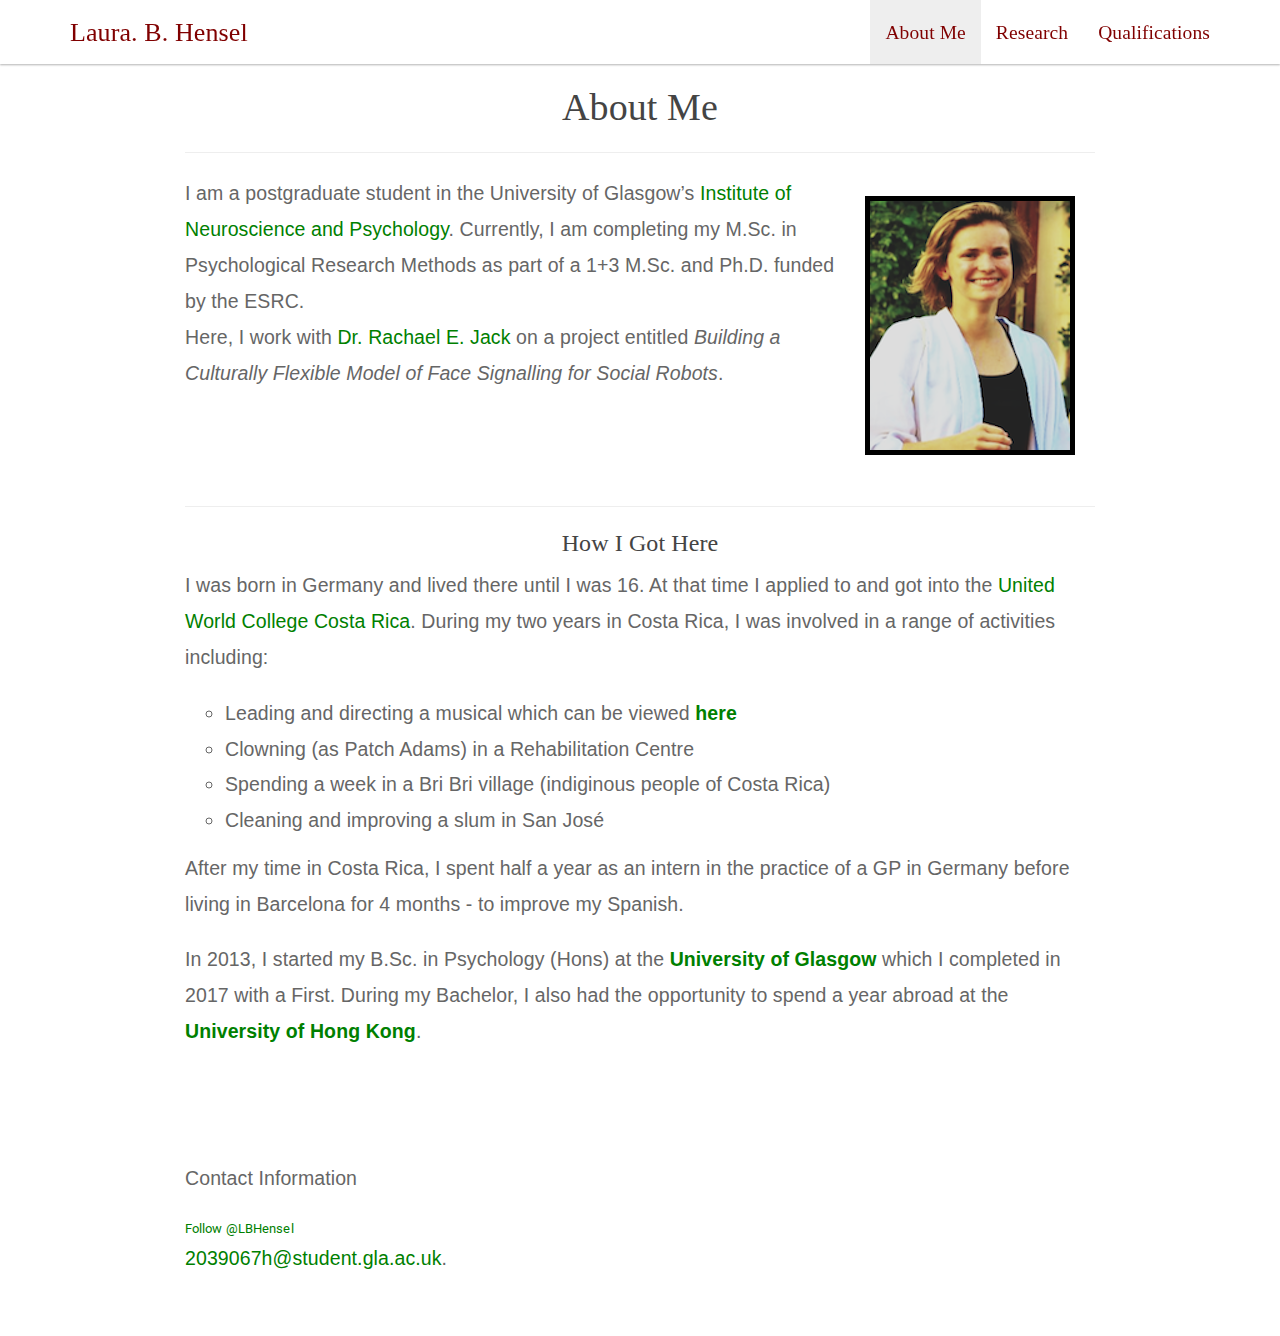
==== commit 158a5e41: "Final Webpage" ====
--- a/docs/index.html
+++ b/docs/index.html
@@ -11,17 +11,17 @@
 
 
 
-<title>Demo Webpage</title>
+<title>About Me</title>
 
 <script src="site_libs/jquery-1.11.3/jquery.min.js"></script>
 <meta name="viewport" content="width=device-width, initial-scale=1" />
-<link href="site_libs/bootstrap-3.3.5/css/flatly.min.css" rel="stylesheet" />
+<link href="site_libs/bootstrap-3.3.5/css/paper.min.css" rel="stylesheet" />
 <script src="site_libs/bootstrap-3.3.5/js/bootstrap.min.js"></script>
 <script src="site_libs/bootstrap-3.3.5/shim/html5shiv.min.js"></script>
 <script src="site_libs/bootstrap-3.3.5/shim/respond.min.js"></script>
 <script src="site_libs/navigation-1.1/tabsets.js"></script>
-<link href="site_libs/highlightjs-1.1/default.css" rel="stylesheet" />
-<script src="site_libs/highlightjs-1.1/highlight.js"></script>
+<link href="site_libs/highlightjs-9.12.0/default.css" rel="stylesheet" />
+<script src="site_libs/highlightjs-9.12.0/highlight.js"></script>
 
 <style type="text/css">code{white-space: pre;}</style>
 <style type="text/css">
@@ -30,10 +30,12 @@
   }
 </style>
 <script type="text/javascript">
-if (window.hljs && document.readyState && document.readyState === "complete") {
-   window.setTimeout(function() {
-      hljs.initHighlighting();
-   }, 0);
+if (window.hljs) {
+  hljs.configure({languages: []});
+  hljs.initHighlightingOnLoad();
+  if (document.readyState && document.readyState === "complete") {
+    window.setTimeout(function() { hljs.initHighlightingOnLoad(); }, 0);
+  }
 }
 </script>
 
@@ -66,6 +68,7 @@
 }
 </style>
 
+<link rel="stylesheet" href="style.css" type="text/css" />
 
 </head>
 
@@ -97,34 +100,34 @@
 <style type="text/css">
 /* padding for bootstrap navbar */
 body {
-  padding-top: 60px;
+  padding-top: 64px;
   padding-bottom: 40px;
 }
 /* offset scroll position for anchor links (for fixed navbar)  */
 .section h1 {
-  padding-top: 65px;
-  margin-top: -65px;
+  padding-top: 69px;
+  margin-top: -69px;
 }
 
 .section h2 {
-  padding-top: 65px;
-  margin-top: -65px;
+  padding-top: 69px;
+  margin-top: -69px;
 }
 .section h3 {
-  padding-top: 65px;
-  margin-top: -65px;
+  padding-top: 69px;
+  margin-top: -69px;
 }
 .section h4 {
-  padding-top: 65px;
-  margin-top: -65px;
+  padding-top: 69px;
+  margin-top: -69px;
 }
 .section h5 {
-  padding-top: 65px;
-  margin-top: -65px;
+  padding-top: 69px;
+  margin-top: -69px;
 }
 .section h6 {
-  padding-top: 65px;
-  margin-top: -65px;
+  padding-top: 69px;
+  margin-top: -69px;
 }
 </style>
 
@@ -171,14 +174,22 @@
         <span class="icon-bar"></span>
         <span class="icon-bar"></span>
       </button>
-      <a class="navbar-brand" href="index.html">Demo webpage</a>
+      <a class="navbar-brand" href="index.html">Laura. B. Hensel</a>
     </div>
     <div id="navbar" class="navbar-collapse collapse">
       <ul class="nav navbar-nav">
         
       </ul>
       <ul class="nav navbar-nav navbar-right">
-        
+        <li>
+  <a href="index.html">About Me</a>
+</li>
+<li>
+  <a href="research.html">Research</a>
+</li>
+<li>
+  <a href="quals.html">Qualifications</a>
+</li>
       </ul>
     </div><!--/.nav-collapse -->
   </div><!--/.container -->
@@ -188,12 +199,47 @@
 
 
 
-<h1 class="title toc-ignore">Demo Webpage</h1>
+<h1 class="title toc-ignore">About Me</h1>
 
 </div>
 
 
-<p>I am a postgraduate student in the University of Glasgow’s <a href="http://www.gla.ac.uk/researchinstitutes/neurosciencepsychology/">Institute of Neuroscience and Psychology</a>. I work with <a href="https://www.gla.ac.uk/schools/psychology/staff/rachaeljack/">Dr. Rachael Jack</a></p>
+<hr />
+<p><img src="images/Laura_Picture.png" alt="laura" style="float:right;border:5px solid black;margin: 20px 20px;"> I am a postgraduate student in the University of Glasgow’s <a href="http://www.gla.ac.uk/researchinstitutes/neurosciencepsychology/">Institute of Neuroscience and Psychology</a>. Currently, I am completing my M.Sc. in Psychological Research Methods as part of a 1+3 M.Sc. and Ph.D. funded by the ESRC.<br />
+Here, I work with <a href="https://www.gla.ac.uk/schools/psychology/staff/rachaeljack/">Dr. Rachael E. Jack</a> on a project entitled <em>Building a Culturally Flexible Model of Face Signalling for Social Robots</em>.</p>
+<p><br><br></p>
+<hr />
+<div id="how-i-got-here" class="section level3">
+<h3>How I Got Here</h3>
+<p>I was born in Germany and lived there until I was 16. At that time I applied to and got into the <a href="http://en.uwccostarica.org/">United World College Costa Rica</a>. During my two years in Costa Rica, I was involved in a range of activities including:</p>
+<ul>
+<li>
+Leading and directing a musical which can be viewed <a href="https://vimeo.com/38733243"><strong>here</strong></a>
+</li>
+<li>
+Clowning (as Patch Adams) in a Rehabilitation Centre
+</li>
+<li>
+Spending a week in a Bri Bri village (indiginous people of Costa Rica)
+</li>
+<li>
+Cleaning and improving a slum in San José
+</li>
+</ul>
+<p>After my time in Costa Rica, I spent half a year as an intern in the practice of a GP in Germany before living in Barcelona for 4 months - to improve my Spanish.</p>
+<p>In 2013, I started my B.Sc. in Psychology (Hons) at the <a href="https://www.gla.ac.uk/"><strong>University of Glasgow</strong></a> which I completed in 2017 with a First. During my Bachelor, I also had the opportunity to spend a year abroad at the <a href="https://www.hku.hk/"><strong>University of Hong Kong</strong></a>.</p>
+<p><br><br></p>
+<footer>
+<p>
+Contact Information
+</p>
+<a href="https://twitter.com/LBHensel?ref_src=twsrc%5Etfw" class="twitter-follow-button" data-show-count="false">Follow <span class="citation">@LBHensel</span></a>
+<script async src="https://platform.twitter.com/widgets.js" charset="utf-8"></script>
+<p>
+<a href="2039067h@student.gla.ac.uk"> 2039067h@student.gla.ac.uk</a>.
+</p>
+</footer>
+</div>
 
 
 
--- a/docs/site_libs/bootstrap-3.3.5/css/paper.min.css
+++ b/docs/site_libs/bootstrap-3.3.5/css/paper.min.css
@@ -0,0 +1,36 @@
+@font-face {
+  font-family: 'Roboto';
+  font-style: normal;
+  font-weight: 300;
+  src: url(fonts/RobotoLight.ttf) format('truetype');
+}
+@font-face {
+  font-family: 'Roboto';
+  font-style: normal;
+  font-weight: 400;
+  src: url(fonts/Roboto.ttf) format('truetype');
+}
+@font-face {
+  font-family: 'Roboto';
+  font-style: normal;
+  font-weight: 500;
+  src: url(fonts/RobotoMedium.ttf) format('truetype');
+}
+@font-face {
+  font-family: 'Roboto';
+  font-style: normal;
+  font-weight: 700;
+  src: url(fonts/RobotoBold.ttf) format('truetype');
+}
+
+/*!
+ * bootswatch v3.3.6
+ * Homepage: http://bootswatch.com
+ * Copyright 2012-2015 Thomas Park
+ * Licensed under MIT
+ * Based on Bootstrap
+*//*!
+ * Bootstrap v3.3.6 (http://getbootstrap.com)
+ * Copyright 2011-2015 Twitter, Inc.
+ * Licensed under MIT (https://github.com/twbs/bootstrap/blob/master/LICENSE)
+ *//*! normalize.css v3.0.3 | MIT License | github.com/necolas/normalize.css */html{font-family:sans-serif;-ms-text-size-adjust:100%;-webkit-text-size-adjust:100%}body{margin:0}article,aside,details,figcaption,figure,footer,header,hgroup,main,menu,nav,section,summary{display:block}audio,canvas,progress,video{display:inline-block;vertical-align:baseline}audio:not([controls]){display:none;height:0}[hidden],template{display:none}a{background-color:transparent}a:active,a:hover{outline:0}abbr[title]{border-bottom:1px dotted}b,strong{font-weight:bold}dfn{font-style:italic}h1{font-size:2em;margin:0.67em 0}mark{background:#ff0;color:#000}small{font-size:80%}sub,sup{font-size:75%;line-height:0;position:relative;vertical-align:baseline}sup{top:-0.5em}sub{bottom:-0.25em}img{border:0}svg:not(:root){overflow:hidden}figure{margin:1em 40px}hr{-webkit-box-sizing:content-box;-moz-box-sizing:content-box;box-sizing:content-box;height:0}pre{overflow:auto}code,kbd,pre,samp{font-family:monospace, monospace;font-size:1em}button,input,optgroup,select,textarea{color:inherit;font:inherit;margin:0}button{overflow:visible}button,select{text-transform:none}button,html input[type="button"],input[type="reset"],input[type="submit"]{-webkit-appearance:button;cursor:pointer}button[disabled],html input[disabled]{cursor:default}button::-moz-focus-inner,input::-moz-focus-inner{border:0;padding:0}input{line-height:normal}input[type="checkbox"],input[type="radio"]{-webkit-box-sizing:border-box;-moz-box-sizing:border-box;box-sizing:border-box;padding:0}input[type="number"]::-webkit-inner-spin-button,input[type="number"]::-webkit-outer-spin-button{height:auto}input[type="search"]{-webkit-appearance:textfield;-webkit-box-sizing:content-box;-moz-box-sizing:content-box;box-sizing:content-box}input[type="search"]::-webkit-search-cancel-button,input[type="search"]::-webkit-search-decoration{-webkit-appearance:none}fieldset{border:1px solid #c0c0c0;margin:0 2px;padding:0.35em 0.625em 0.75em}legend{border:0;padding:0}textarea{overflow:auto}optgroup{font-weight:bold}table{border-collapse:collapse;border-spacing:0}td,th{padding:0}/*! Source: https://github.com/h5bp/html5-boilerplate/blob/master/src/css/main.css */@media print{*,*:before,*:after{background:transparent !important;color:#000 !important;-webkit-box-shadow:none !important;box-shadow:none !important;text-shadow:none !important}a,a:visited{text-decoration:underline}a[href]:after{content:" (" attr(href) ")"}abbr[title]:after{content:" (" attr(title) ")"}a[href^="#"]:after,a[href^="javascript:"]:after{content:""}pre,blockquote{border:1px solid #999;page-break-inside:avoid}thead{display:table-header-group}tr,img{page-break-inside:avoid}img{max-width:100% !important}p,h2,h3{orphans:3;widows:3}h2,h3{page-break-after:avoid}.navbar{display:none}.btn>.caret,.dropup>.btn>.caret{border-top-color:#000 !important}.label{border:1px solid #000}.table{border-collapse:collapse !important}.table td,.table th{background-color:#fff !important}.table-bordered th,.table-bordered td{border:1px solid #ddd !important}}@font-face{font-family:'Glyphicons Halflings';src:url('../fonts/glyphicons-halflings-regular.eot');src:url('../fonts/glyphicons-halflings-regular.eot?#iefix') format('embedded-opentype'),url('../fonts/glyphicons-halflings-regular.woff') format('woff'),url('../fonts/glyphicons-halflings-regular.ttf') format('truetype'),url('../fonts/glyphicons-halflings-regular.svg#glyphicons_halflingsregular') format('svg')}.glyphicon{position:relative;top:1px;display:inline-block;font-family:'Glyphicons Halflings';font-style:normal;font-weight:normal;line-height:1;-webkit-font-smoothing:antialiased;-moz-osx-font-smoothing:grayscale}.glyphicon-asterisk:before{content:"\002a"}.glyphicon-plus:before{content:"\002b"}.glyphicon-euro:before,.glyphicon-eur:before{content:"\20ac"}.glyphicon-minus:before{content:"\2212"}.glyphicon-cloud:before{content:"\2601"}.glyphicon-envelope:before{content:"\2709"}.glyphicon-pencil:before{content:"\270f"}.glyphicon-glass:before{content:"\e001"}.glyphicon-music:before{content:"\e002"}.glyphicon-search:before{content:"\e003"}.glyphicon-heart:before{content:"\e005"}.glyphicon-star:before{content:"\e006"}.glyphicon-star-empty:before{content:"\e007"}.glyphicon-user:before{content:"\e008"}.glyphicon-film:before{content:"\e009"}.glyphicon-th-large:before{content:"\e010"}.glyphicon-th:before{content:"\e011"}.glyphicon-th-list:before{content:"\e012"}.glyphicon-ok:before{content:"\e013"}.glyphicon-remove:before{content:"\e014"}.glyphicon-zoom-in:before{content:"\e015"}.glyphicon-zoom-out:before{content:"\e016"}.glyphicon-off:before{content:"\e017"}.glyphicon-signal:before{content:"\e018"}.glyphicon-cog:before{content:"\e019"}.glyphicon-trash:before{content:"\e020"}.glyphicon-home:before{content:"\e021"}.glyphicon-file:before{content:"\e022"}.glyphicon-time:before{content:"\e023"}.glyphicon-road:before{content:"\e024"}.glyphicon-download-alt:before{content:"\e025"}.glyphicon-download:before{content:"\e026"}.glyphicon-upload:before{content:"\e027"}.glyphicon-inbox:before{content:"\e028"}.glyphicon-play-circle:before{content:"\e029"}.glyphicon-repeat:before{content:"\e030"}.glyphicon-refresh:before{content:"\e031"}.glyphicon-list-alt:before{content:"\e032"}.glyphicon-lock:before{content:"\e033"}.glyphicon-flag:before{content:"\e034"}.glyphicon-headphones:before{content:"\e035"}.glyphicon-volume-off:before{content:"\e036"}.glyphicon-volume-down:before{content:"\e037"}.glyphicon-volume-up:before{content:"\e038"}.glyphicon-qrcode:before{content:"\e039"}.glyphicon-barcode:before{content:"\e040"}.glyphicon-tag:before{content:"\e041"}.glyphicon-tags:before{content:"\e042"}.glyphicon-book:before{content:"\e043"}.glyphicon-bookmark:before{content:"\e044"}.glyphicon-print:before{content:"\e045"}.glyphicon-camera:before{content:"\e046"}.glyphicon-font:before{content:"\e047"}.glyphicon-bold:before{content:"\e048"}.glyphicon-italic:before{content:"\e049"}.glyphicon-text-height:before{content:"\e050"}.glyphicon-text-width:before{content:"\e051"}.glyphicon-align-left:before{content:"\e052"}.glyphicon-align-center:before{content:"\e053"}.glyphicon-align-right:before{content:"\e054"}.glyphicon-align-justify:before{content:"\e055"}.glyphicon-list:before{content:"\e056"}.glyphicon-indent-left:before{content:"\e057"}.glyphicon-indent-right:before{content:"\e058"}.glyphicon-facetime-video:before{content:"\e059"}.glyphicon-picture:before{content:"\e060"}.glyphicon-map-marker:before{content:"\e062"}.glyphicon-adjust:before{content:"\e063"}.glyphicon-tint:before{content:"\e064"}.glyphicon-edit:before{content:"\e065"}.glyphicon-share:before{content:"\e066"}.glyphicon-check:before{content:"\e067"}.glyphicon-move:before{content:"\e068"}.glyphicon-step-backward:before{content:"\e069"}.glyphicon-fast-backward:before{content:"\e070"}.glyphicon-backward:before{content:"\e071"}.glyphicon-play:before{content:"\e072"}.glyphicon-pause:before{content:"\e073"}.glyphicon-stop:before{content:"\e074"}.glyphicon-forward:before{content:"\e075"}.glyphicon-fast-forward:before{content:"\e076"}.glyphicon-step-forward:before{content:"\e077"}.glyphicon-eject:before{content:"\e078"}.glyphicon-chevron-left:before{content:"\e079"}.glyphicon-chevron-right:before{content:"\e080"}.glyphicon-plus-sign:before{content:"\e081"}.glyphicon-minus-sign:before{content:"\e082"}.glyphicon-remove-sign:before{content:"\e083"}.glyphicon-ok-sign:before{content:"\e084"}.glyphicon-question-sign:before{content:"\e085"}.glyphicon-info-sign:before{content:"\e086"}.glyphicon-screenshot:before{content:"\e087"}.glyphicon-remove-circle:before{content:"\e088"}.glyphicon-ok-circle:before{content:"\e089"}.glyphicon-ban-circle:before{content:"\e090"}.glyphicon-arrow-left:before{content:"\e091"}.glyphicon-arrow-right:before{content:"\e092"}.glyphicon-arrow-up:before{content:"\e093"}.glyphicon-arrow-down:before{content:"\e094"}.glyphicon-share-alt:before{content:"\e095"}.glyphicon-resize-full:before{content:"\e096"}.glyphicon-resize-small:before{content:"\e097"}.glyphicon-exclamation-sign:before{content:"\e101"}.glyphicon-gift:before{content:"\e102"}.glyphicon-leaf:before{content:"\e103"}.glyphicon-fire:before{content:"\e104"}.glyphicon-eye-open:before{content:"\e105"}.glyphicon-eye-close:before{content:"\e106"}.glyphicon-warning-sign:before{content:"\e107"}.glyphicon-plane:before{content:"\e108"}.glyphicon-calendar:before{content:"\e109"}.glyphicon-random:before{content:"\e110"}.glyphicon-comment:before{content:"\e111"}.glyphicon-magnet:before{content:"\e112"}.glyphicon-chevron-up:before{content:"\e113"}.glyphicon-chevron-down:before{content:"\e114"}.glyphicon-retweet:before{content:"\e115"}.glyphicon-shopping-cart:before{content:"\e116"}.glyphicon-folder-close:before{content:"\e117"}.glyphicon-folder-open:before{content:"\e118"}.glyphicon-resize-vertical:before{content:"\e119"}.glyphicon-resize-horizontal:before{content:"\e120"}.glyphicon-hdd:before{content:"\e121"}.glyphicon-bullhorn:before{content:"\e122"}.glyphicon-bell:before{content:"\e123"}.glyphicon-certificate:before{content:"\e124"}.glyphicon-thumbs-up:before{content:"\e125"}.glyphicon-thumbs-down:before{content:"\e126"}.glyphicon-hand-right:before{content:"\e127"}.glyphicon-hand-left:before{content:"\e128"}.glyphicon-hand-up:before{content:"\e129"}.glyphicon-hand-down:before{content:"\e130"}.glyphicon-circle-arrow-right:before{content:"\e131"}.glyphicon-circle-arrow-left:before{content:"\e132"}.glyphicon-circle-arrow-up:before{content:"\e133"}.glyphicon-circle-arrow-down:before{content:"\e134"}.glyphicon-globe:before{content:"\e135"}.glyphicon-wrench:before{content:"\e136"}.glyphicon-tasks:before{content:"\e137"}.glyphicon-filter:before{content:"\e138"}.glyphicon-briefcase:before{content:"\e139"}.glyphicon-fullscreen:before{content:"\e140"}.glyphicon-dashboard:before{content:"\e141"}.glyphicon-paperclip:before{content:"\e142"}.glyphicon-heart-empty:before{content:"\e143"}.glyphicon-link:before{content:"\e144"}.glyphicon-phone:before{content:"\e145"}.glyphicon-pushpin:before{content:"\e146"}.glyphicon-usd:before{content:"\e148"}.glyphicon-gbp:before{content:"\e149"}.glyphicon-sort:before{content:"\e150"}.glyphicon-sort-by-alphabet:before{content:"\e151"}.glyphicon-sort-by-alphabet-alt:before{content:"\e152"}.glyphicon-sort-by-order:before{content:"\e153"}.glyphicon-sort-by-order-alt:before{content:"\e154"}.glyphicon-sort-by-attributes:before{content:"\e155"}.glyphicon-sort-by-attributes-alt:before{content:"\e156"}.glyphicon-unchecked:before{content:"\e157"}.glyphicon-expand:before{content:"\e158"}.glyphicon-collapse-down:before{content:"\e159"}.glyphicon-collapse-up:before{content:"\e160"}.glyphicon-log-in:before{content:"\e161"}.glyphicon-flash:before{content:"\e162"}.glyphicon-log-out:before{content:"\e163"}.glyphicon-new-window:before{content:"\e164"}.glyphicon-record:before{content:"\e165"}.glyphicon-save:before{content:"\e166"}.glyphicon-open:before{content:"\e167"}.glyphicon-saved:before{content:"\e168"}.glyphicon-import:before{content:"\e169"}.glyphicon-export:before{content:"\e170"}.glyphicon-send:before{content:"\e171"}.glyphicon-floppy-disk:before{content:"\e172"}.glyphicon-floppy-saved:before{content:"\e173"}.glyphicon-floppy-remove:before{content:"\e174"}.glyphicon-floppy-save:before{content:"\e175"}.glyphicon-floppy-open:before{content:"\e176"}.glyphicon-credit-card:before{content:"\e177"}.glyphicon-transfer:before{content:"\e178"}.glyphicon-cutlery:before{content:"\e179"}.glyphicon-header:before{content:"\e180"}.glyphicon-compressed:before{content:"\e181"}.glyphicon-earphone:before{content:"\e182"}.glyphicon-phone-alt:before{content:"\e183"}.glyphicon-tower:before{content:"\e184"}.glyphicon-stats:before{content:"\e185"}.glyphicon-sd-video:before{content:"\e186"}.glyphicon-hd-video:before{content:"\e187"}.glyphicon-subtitles:before{content:"\e188"}.glyphicon-sound-stereo:before{content:"\e189"}.glyphicon-sound-dolby:before{content:"\e190"}.glyphicon-sound-5-1:before{content:"\e191"}.glyphicon-sound-6-1:before{content:"\e192"}.glyphicon-sound-7-1:before{content:"\e193"}.glyphicon-copyright-mark:before{content:"\e194"}.glyphicon-registration-mark:before{content:"\e195"}.glyphicon-cloud-download:before{content:"\e197"}.glyphicon-cloud-upload:before{content:"\e198"}.glyphicon-tree-conifer:before{content:"\e199"}.glyphicon-tree-deciduous:before{content:"\e200"}.glyphicon-cd:before{content:"\e201"}.glyphicon-save-file:before{content:"\e202"}.glyphicon-open-file:before{content:"\e203"}.glyphicon-level-up:before{content:"\e204"}.glyphicon-copy:before{content:"\e205"}.glyphicon-paste:before{content:"\e206"}.glyphicon-alert:before{content:"\e209"}.glyphicon-equalizer:before{content:"\e210"}.glyphicon-king:before{content:"\e211"}.glyphicon-queen:before{content:"\e212"}.glyphicon-pawn:before{content:"\e213"}.glyphicon-bishop:before{content:"\e214"}.glyphicon-knight:before{content:"\e215"}.glyphicon-baby-formula:before{content:"\e216"}.glyphicon-tent:before{content:"\26fa"}.glyphicon-blackboard:before{content:"\e218"}.glyphicon-bed:before{content:"\e219"}.glyphicon-apple:before{content:"\f8ff"}.glyphicon-erase:before{content:"\e221"}.glyphicon-hourglass:before{content:"\231b"}.glyphicon-lamp:before{content:"\e223"}.glyphicon-duplicate:before{content:"\e224"}.glyphicon-piggy-bank:before{content:"\e225"}.glyphicon-scissors:before{content:"\e226"}.glyphicon-bitcoin:before{content:"\e227"}.glyphicon-btc:before{content:"\e227"}.glyphicon-xbt:before{content:"\e227"}.glyphicon-yen:before{content:"\00a5"}.glyphicon-jpy:before{content:"\00a5"}.glyphicon-ruble:before{content:"\20bd"}.glyphicon-rub:before{content:"\20bd"}.glyphicon-scale:before{content:"\e230"}.glyphicon-ice-lolly:before{content:"\e231"}.glyphicon-ice-lolly-tasted:before{content:"\e232"}.glyphicon-education:before{content:"\e233"}.glyphicon-option-horizontal:before{content:"\e234"}.glyphicon-option-vertical:before{content:"\e235"}.glyphicon-menu-hamburger:before{content:"\e236"}.glyphicon-modal-window:before{content:"\e237"}.glyphicon-oil:before{content:"\e238"}.glyphicon-grain:before{content:"\e239"}.glyphicon-sunglasses:before{content:"\e240"}.glyphicon-text-size:before{content:"\e241"}.glyphicon-text-color:before{content:"\e242"}.glyphicon-text-background:before{content:"\e243"}.glyphicon-object-align-top:before{content:"\e244"}.glyphicon-object-align-bottom:before{content:"\e245"}.glyphicon-object-align-horizontal:before{content:"\e246"}.glyphicon-object-align-left:before{content:"\e247"}.glyphicon-object-align-vertical:before{content:"\e248"}.glyphicon-object-align-right:before{content:"\e249"}.glyphicon-triangle-right:before{content:"\e250"}.glyphicon-triangle-left:before{content:"\e251"}.glyphicon-triangle-bottom:before{content:"\e252"}.glyphicon-triangle-top:before{content:"\e253"}.glyphicon-console:before{content:"\e254"}.glyphicon-superscript:before{content:"\e255"}.glyphicon-subscript:before{content:"\e256"}.glyphicon-menu-left:before{content:"\e257"}.glyphicon-menu-right:before{content:"\e258"}.glyphicon-menu-down:before{content:"\e259"}.glyphicon-menu-up:before{content:"\e260"}*{-webkit-box-sizing:border-box;-moz-box-sizing:border-box;box-sizing:border-box}*:before,*:after{-webkit-box-sizing:border-box;-moz-box-sizing:border-box;box-sizing:border-box}html{font-size:10px;-webkit-tap-highlight-color:rgba(0,0,0,0)}body{font-family:"Roboto","Helvetica Neue",Helvetica,Arial,sans-serif;font-size:13px;line-height:1.846;color:#666666;background-color:#ffffff}input,button,select,textarea{font-family:inherit;font-size:inherit;line-height:inherit}a{color:#2196f3;text-decoration:none}a:hover,a:focus{color:#0a6ebd;text-decoration:underline}a:focus{outline:thin dotted;outline:5px auto -webkit-focus-ring-color;outline-offset:-2px}figure{margin:0}img{vertical-align:middle}.img-responsive,.thumbnail>img,.thumbnail a>img,.carousel-inner>.item>img,.carousel-inner>.item>a>img{display:block;max-width:100%;height:auto}.img-rounded{border-radius:3px}.img-thumbnail{padding:4px;line-height:1.846;background-color:#ffffff;border:1px solid #dddddd;border-radius:3px;-webkit-transition:all .2s ease-in-out;-o-transition:all .2s ease-in-out;transition:all .2s ease-in-out;display:inline-block;max-width:100%;height:auto}.img-circle{border-radius:50%}hr{margin-top:23px;margin-bottom:23px;border:0;border-top:1px solid #eeeeee}.sr-only{position:absolute;width:1px;height:1px;margin:-1px;padding:0;overflow:hidden;clip:rect(0, 0, 0, 0);border:0}.sr-only-focusable:active,.sr-only-focusable:focus{position:static;width:auto;height:auto;margin:0;overflow:visible;clip:auto}[role="button"]{cursor:pointer}h1,h2,h3,h4,h5,h6,.h1,.h2,.h3,.h4,.h5,.h6{font-family:inherit;font-weight:400;line-height:1.1;color:#444444}h1 small,h2 small,h3 small,h4 small,h5 small,h6 small,.h1 small,.h2 small,.h3 small,.h4 small,.h5 small,.h6 small,h1 .small,h2 .small,h3 .small,h4 .small,h5 .small,h6 .small,.h1 .small,.h2 .small,.h3 .small,.h4 .small,.h5 .small,.h6 .small{font-weight:normal;line-height:1;color:#bbbbbb}h1,.h1,h2,.h2,h3,.h3{margin-top:23px;margin-bottom:11.5px}h1 small,.h1 small,h2 small,.h2 small,h3 small,.h3 small,h1 .small,.h1 .small,h2 .small,.h2 .small,h3 .small,.h3 .small{font-size:65%}h4,.h4,h5,.h5,h6,.h6{margin-top:11.5px;margin-bottom:11.5px}h4 small,.h4 small,h5 small,.h5 small,h6 small,.h6 small,h4 .small,.h4 .small,h5 .small,.h5 .small,h6 .small,.h6 .small{font-size:75%}h1,.h1{font-size:56px}h2,.h2{font-size:45px}h3,.h3{font-size:34px}h4,.h4{font-size:24px}h5,.h5{font-size:20px}h6,.h6{font-size:14px}p{margin:0 0 11.5px}.lead{margin-bottom:23px;font-size:14px;font-weight:300;line-height:1.4}@media (min-width:768px){.lead{font-size:19.5px}}small,.small{font-size:92%}mark,.mark{background-color:#ffe0b2;padding:.2em}.text-left{text-align:left}.text-right{text-align:right}.text-center{text-align:center}.text-justify{text-align:justify}.text-nowrap{white-space:nowrap}.text-lowercase{text-transform:lowercase}.text-uppercase{text-transform:uppercase}.text-capitalize{text-transform:capitalize}.text-muted{color:#bbbbbb}.text-primary{color:#2196f3}a.text-primary:hover,a.text-primary:focus{color:#0c7cd5}.text-success{color:#4caf50}a.text-success:hover,a.text-success:focus{color:#3d8b40}.text-info{color:#9c27b0}a.text-info:hover,a.text-info:focus{color:#771e86}.text-warning{color:#ff9800}a.text-warning:hover,a.text-warning:focus{color:#cc7a00}.text-danger{color:#e51c23}a.text-danger:hover,a.text-danger:focus{color:#b9151b}.bg-primary{color:#fff;background-color:#2196f3}a.bg-primary:hover,a.bg-primary:focus{background-color:#0c7cd5}.bg-success{background-color:#dff0d8}a.bg-success:hover,a.bg-success:focus{background-color:#c1e2b3}.bg-info{background-color:#e1bee7}a.bg-info:hover,a.bg-info:focus{background-color:#d099d9}.bg-warning{background-color:#ffe0b2}a.bg-warning:hover,a.bg-warning:focus{background-color:#ffcb7f}.bg-danger{background-color:#f9bdbb}a.bg-danger:hover,a.bg-danger:focus{background-color:#f5908c}.page-header{padding-bottom:10.5px;margin:46px 0 23px;border-bottom:1px solid #eeeeee}ul,ol{margin-top:0;margin-bottom:11.5px}ul ul,ol ul,ul ol,ol ol{margin-bottom:0}.list-unstyled{padding-left:0;list-style:none}.list-inline{padding-left:0;list-style:none;margin-left:-5px}.list-inline>li{display:inline-block;padding-left:5px;padding-right:5px}dl{margin-top:0;margin-bottom:23px}dt,dd{line-height:1.846}dt{font-weight:bold}dd{margin-left:0}@media (min-width:768px){.dl-horizontal dt{float:left;width:160px;clear:left;text-align:right;overflow:hidden;text-overflow:ellipsis;white-space:nowrap}.dl-horizontal dd{margin-left:180px}}abbr[title],abbr[data-original-title]{cursor:help;border-bottom:1px dotted #bbbbbb}.initialism{font-size:90%;text-transform:uppercase}blockquote{padding:11.5px 23px;margin:0 0 23px;font-size:16.25px;border-left:5px solid #eeeeee}blockquote p:last-child,blockquote ul:last-child,blockquote ol:last-child{margin-bottom:0}blockquote footer,blockquote small,blockquote .small{display:block;font-size:80%;line-height:1.846;color:#bbbbbb}blockquote footer:before,blockquote small:before,blockquote .small:before{content:'\2014 \00A0'}.blockquote-reverse,blockquote.pull-right{padding-right:15px;padding-left:0;border-right:5px solid #eeeeee;border-left:0;text-align:right}.blockquote-reverse footer:before,blockquote.pull-right footer:before,.blockquote-reverse small:before,blockquote.pull-right small:before,.blockquote-reverse .small:before,blockquote.pull-right .small:before{content:''}.blockquote-reverse footer:after,blockquote.pull-right footer:after,.blockquote-reverse small:after,blockquote.pull-right small:after,.blockquote-reverse .small:after,blockquote.pull-right .small:after{content:'\00A0 \2014'}address{margin-bottom:23px;font-style:normal;line-height:1.846}code,kbd,pre,samp{font-family:monospace}code{padding:2px 4px;font-size:90%;color:#c7254e;background-color:#f9f2f4;border-radius:3px}kbd{padding:2px 4px;font-size:90%;color:#ffffff;background-color:#333333;border-radius:3px;-webkit-box-shadow:inset 0 -1px 0 rgba(0,0,0,0.25);box-shadow:inset 0 -1px 0 rgba(0,0,0,0.25)}kbd kbd{padding:0;font-size:100%;font-weight:bold;-webkit-box-shadow:none;box-shadow:none}pre{display:block;padding:11px;margin:0 0 11.5px;font-size:12px;line-height:1.846;word-break:break-all;word-wrap:break-word;color:#212121;background-color:#f5f5f5;border:1px solid #cccccc;border-radius:3px}pre code{padding:0;font-size:inherit;color:inherit;white-space:pre-wrap;background-color:transparent;border-radius:0}.pre-scrollable{max-height:340px;overflow-y:scroll}.container{margin-right:auto;margin-left:auto;padding-left:15px;padding-right:15px}@media (min-width:768px){.container{width:750px}}@media (min-width:992px){.container{width:970px}}@media (min-width:1200px){.container{width:1170px}}.container-fluid{margin-right:auto;margin-left:auto;padding-left:15px;padding-right:15px}.row{margin-left:-15px;margin-right:-15px}.col-xs-1,.col-sm-1,.col-md-1,.col-lg-1,.col-xs-2,.col-sm-2,.col-md-2,.col-lg-2,.col-xs-3,.col-sm-3,.col-md-3,.col-lg-3,.col-xs-4,.col-sm-4,.col-md-4,.col-lg-4,.col-xs-5,.col-sm-5,.col-md-5,.col-lg-5,.col-xs-6,.col-sm-6,.col-md-6,.col-lg-6,.col-xs-7,.col-sm-7,.col-md-7,.col-lg-7,.col-xs-8,.col-sm-8,.col-md-8,.col-lg-8,.col-xs-9,.col-sm-9,.col-md-9,.col-lg-9,.col-xs-10,.col-sm-10,.col-md-10,.col-lg-10,.col-xs-11,.col-sm-11,.col-md-11,.col-lg-11,.col-xs-12,.col-sm-12,.col-md-12,.col-lg-12{position:relative;min-height:1px;padding-left:15px;padding-right:15px}.col-xs-1,.col-xs-2,.col-xs-3,.col-xs-4,.col-xs-5,.col-xs-6,.col-xs-7,.col-xs-8,.col-xs-9,.col-xs-10,.col-xs-11,.col-xs-12{float:left}.col-xs-12{width:100%}.col-xs-11{width:91.66666667%}.col-xs-10{width:83.33333333%}.col-xs-9{width:75%}.col-xs-8{width:66.66666667%}.col-xs-7{width:58.33333333%}.col-xs-6{width:50%}.col-xs-5{width:41.66666667%}.col-xs-4{width:33.33333333%}.col-xs-3{width:25%}.col-xs-2{width:16.66666667%}.col-xs-1{width:8.33333333%}.col-xs-pull-12{right:100%}.col-xs-pull-11{right:91.66666667%}.col-xs-pull-10{right:83.33333333%}.col-xs-pull-9{right:75%}.col-xs-pull-8{right:66.66666667%}.col-xs-pull-7{right:58.33333333%}.col-xs-pull-6{right:50%}.col-xs-pull-5{right:41.66666667%}.col-xs-pull-4{right:33.33333333%}.col-xs-pull-3{right:25%}.col-xs-pull-2{right:16.66666667%}.col-xs-pull-1{right:8.33333333%}.col-xs-pull-0{right:auto}.col-xs-push-12{left:100%}.col-xs-push-11{left:91.66666667%}.col-xs-push-10{left:83.33333333%}.col-xs-push-9{left:75%}.col-xs-push-8{left:66.66666667%}.col-xs-push-7{left:58.33333333%}.col-xs-push-6{left:50%}.col-xs-push-5{left:41.66666667%}.col-xs-push-4{left:33.33333333%}.col-xs-push-3{left:25%}.col-xs-push-2{left:16.66666667%}.col-xs-push-1{left:8.33333333%}.col-xs-push-0{left:auto}.col-xs-offset-12{margin-left:100%}.col-xs-offset-11{margin-left:91.66666667%}.col-xs-offset-10{margin-left:83.33333333%}.col-xs-offset-9{margin-left:75%}.col-xs-offset-8{margin-left:66.66666667%}.col-xs-offset-7{margin-left:58.33333333%}.col-xs-offset-6{margin-left:50%}.col-xs-offset-5{margin-left:41.66666667%}.col-xs-offset-4{margin-left:33.33333333%}.col-xs-offset-3{margin-left:25%}.col-xs-offset-2{margin-left:16.66666667%}.col-xs-offset-1{margin-left:8.33333333%}.col-xs-offset-0{margin-left:0%}@media (min-width:768px){.col-sm-1,.col-sm-2,.col-sm-3,.col-sm-4,.col-sm-5,.col-sm-6,.col-sm-7,.col-sm-8,.col-sm-9,.col-sm-10,.col-sm-11,.col-sm-12{float:left}.col-sm-12{width:100%}.col-sm-11{width:91.66666667%}.col-sm-10{width:83.33333333%}.col-sm-9{width:75%}.col-sm-8{width:66.66666667%}.col-sm-7{width:58.33333333%}.col-sm-6{width:50%}.col-sm-5{width:41.66666667%}.col-sm-4{width:33.33333333%}.col-sm-3{width:25%}.col-sm-2{width:16.66666667%}.col-sm-1{width:8.33333333%}.col-sm-pull-12{right:100%}.col-sm-pull-11{right:91.66666667%}.col-sm-pull-10{right:83.33333333%}.col-sm-pull-9{right:75%}.col-sm-pull-8{right:66.66666667%}.col-sm-pull-7{right:58.33333333%}.col-sm-pull-6{right:50%}.col-sm-pull-5{right:41.66666667%}.col-sm-pull-4{right:33.33333333%}.col-sm-pull-3{right:25%}.col-sm-pull-2{right:16.66666667%}.col-sm-pull-1{right:8.33333333%}.col-sm-pull-0{right:auto}.col-sm-push-12{left:100%}.col-sm-push-11{left:91.66666667%}.col-sm-push-10{left:83.33333333%}.col-sm-push-9{left:75%}.col-sm-push-8{left:66.66666667%}.col-sm-push-7{left:58.33333333%}.col-sm-push-6{left:50%}.col-sm-push-5{left:41.66666667%}.col-sm-push-4{left:33.33333333%}.col-sm-push-3{left:25%}.col-sm-push-2{left:16.66666667%}.col-sm-push-1{left:8.33333333%}.col-sm-push-0{left:auto}.col-sm-offset-12{margin-left:100%}.col-sm-offset-11{margin-left:91.66666667%}.col-sm-offset-10{margin-left:83.33333333%}.col-sm-offset-9{margin-left:75%}.col-sm-offset-8{margin-left:66.66666667%}.col-sm-offset-7{margin-left:58.33333333%}.col-sm-offset-6{margin-left:50%}.col-sm-offset-5{margin-left:41.66666667%}.col-sm-offset-4{margin-left:33.33333333%}.col-sm-offset-3{margin-left:25%}.col-sm-offset-2{margin-left:16.66666667%}.col-sm-offset-1{margin-left:8.33333333%}.col-sm-offset-0{margin-left:0%}}@media (min-width:992px){.col-md-1,.col-md-2,.col-md-3,.col-md-4,.col-md-5,.col-md-6,.col-md-7,.col-md-8,.col-md-9,.col-md-10,.col-md-11,.col-md-12{float:left}.col-md-12{width:100%}.col-md-11{width:91.66666667%}.col-md-10{width:83.33333333%}.col-md-9{width:75%}.col-md-8{width:66.66666667%}.col-md-7{width:58.33333333%}.col-md-6{width:50%}.col-md-5{width:41.66666667%}.col-md-4{width:33.33333333%}.col-md-3{width:25%}.col-md-2{width:16.66666667%}.col-md-1{width:8.33333333%}.col-md-pull-12{right:100%}.col-md-pull-11{right:91.66666667%}.col-md-pull-10{right:83.33333333%}.col-md-pull-9{right:75%}.col-md-pull-8{right:66.66666667%}.col-md-pull-7{right:58.33333333%}.col-md-pull-6{right:50%}.col-md-pull-5{right:41.66666667%}.col-md-pull-4{right:33.33333333%}.col-md-pull-3{right:25%}.col-md-pull-2{right:16.66666667%}.col-md-pull-1{right:8.33333333%}.col-md-pull-0{right:auto}.col-md-push-12{left:100%}.col-md-push-11{left:91.66666667%}.col-md-push-10{left:83.33333333%}.col-md-push-9{left:75%}.col-md-push-8{left:66.66666667%}.col-md-push-7{left:58.33333333%}.col-md-push-6{left:50%}.col-md-push-5{left:41.66666667%}.col-md-push-4{left:33.33333333%}.col-md-push-3{left:25%}.col-md-push-2{left:16.66666667%}.col-md-push-1{left:8.33333333%}.col-md-push-0{left:auto}.col-md-offset-12{margin-left:100%}.col-md-offset-11{margin-left:91.66666667%}.col-md-offset-10{margin-left:83.33333333%}.col-md-offset-9{margin-left:75%}.col-md-offset-8{margin-left:66.66666667%}.col-md-offset-7{margin-left:58.33333333%}.col-md-offset-6{margin-left:50%}.col-md-offset-5{margin-left:41.66666667%}.col-md-offset-4{margin-left:33.33333333%}.col-md-offset-3{margin-left:25%}.col-md-offset-2{margin-left:16.66666667%}.col-md-offset-1{margin-left:8.33333333%}.col-md-offset-0{margin-left:0%}}@media (min-width:1200px){.col-lg-1,.col-lg-2,.col-lg-3,.col-lg-4,.col-lg-5,.col-lg-6,.col-lg-7,.col-lg-8,.col-lg-9,.col-lg-10,.col-lg-11,.col-lg-12{float:left}.col-lg-12{width:100%}.col-lg-11{width:91.66666667%}.col-lg-10{width:83.33333333%}.col-lg-9{width:75%}.col-lg-8{width:66.66666667%}.col-lg-7{width:58.33333333%}.col-lg-6{width:50%}.col-lg-5{width:41.66666667%}.col-lg-4{width:33.33333333%}.col-lg-3{width:25%}.col-lg-2{width:16.66666667%}.col-lg-1{width:8.33333333%}.col-lg-pull-12{right:100%}.col-lg-pull-11{right:91.66666667%}.col-lg-pull-10{right:83.33333333%}.col-lg-pull-9{right:75%}.col-lg-pull-8{right:66.66666667%}.col-lg-pull-7{right:58.33333333%}.col-lg-pull-6{right:50%}.col-lg-pull-5{right:41.66666667%}.col-lg-pull-4{right:33.33333333%}.col-lg-pull-3{right:25%}.col-lg-pull-2{right:16.66666667%}.col-lg-pull-1{right:8.33333333%}.col-lg-pull-0{right:auto}.col-lg-push-12{left:100%}.col-lg-push-11{left:91.66666667%}.col-lg-push-10{left:83.33333333%}.col-lg-push-9{left:75%}.col-lg-push-8{left:66.66666667%}.col-lg-push-7{left:58.33333333%}.col-lg-push-6{left:50%}.col-lg-push-5{left:41.66666667%}.col-lg-push-4{left:33.33333333%}.col-lg-push-3{left:25%}.col-lg-push-2{left:16.66666667%}.col-lg-push-1{left:8.33333333%}.col-lg-push-0{left:auto}.col-lg-offset-12{margin-left:100%}.col-lg-offset-11{margin-left:91.66666667%}.col-lg-offset-10{margin-left:83.33333333%}.col-lg-offset-9{margin-left:75%}.col-lg-offset-8{margin-left:66.66666667%}.col-lg-offset-7{margin-left:58.33333333%}.col-lg-offset-6{margin-left:50%}.col-lg-offset-5{margin-left:41.66666667%}.col-lg-offset-4{margin-left:33.33333333%}.col-lg-offset-3{margin-left:25%}.col-lg-offset-2{margin-left:16.66666667%}.col-lg-offset-1{margin-left:8.33333333%}.col-lg-offset-0{margin-left:0%}}table{background-color:transparent}caption{padding-top:8px;padding-bottom:8px;color:#bbbbbb;text-align:left}th{}.table{width:100%;max-width:100%;margin-bottom:23px}.table>thead>tr>th,.table>tbody>tr>th,.table>tfoot>tr>th,.table>thead>tr>td,.table>tbody>tr>td,.table>tfoot>tr>td{padding:8px;line-height:1.846;vertical-align:top;border-top:1px solid #dddddd}.table>thead>tr>th{vertical-align:bottom;border-bottom:2px solid #dddddd}.table>caption+thead>tr:first-child>th,.table>colgroup+thead>tr:first-child>th,.table>thead:first-child>tr:first-child>th,.table>caption+thead>tr:first-child>td,.table>colgroup+thead>tr:first-child>td,.table>thead:first-child>tr:first-child>td{border-top:0}.table>tbody+tbody{border-top:2px solid #dddddd}.table .table{background-color:#ffffff}.table-condensed>thead>tr>th,.table-condensed>tbody>tr>th,.table-condensed>tfoot>tr>th,.table-condensed>thead>tr>td,.table-condensed>tbody>tr>td,.table-condensed>tfoot>tr>td{padding:5px}.table-bordered{border:1px solid #dddddd}.table-bordered>thead>tr>th,.table-bordered>tbody>tr>th,.table-bordered>tfoot>tr>th,.table-bordered>thead>tr>td,.table-bordered>tbody>tr>td,.table-bordered>tfoot>tr>td{border:1px solid #dddddd}.table-bordered>thead>tr>th,.table-bordered>thead>tr>td{border-bottom-width:2px}.table-striped>tbody>tr:nth-of-type(odd){background-color:#f9f9f9}.table-hover>tbody>tr:hover{background-color:#f5f5f5}table col[class*="col-"]{position:static;float:none;display:table-column}table td[class*="col-"],table th[class*="col-"]{position:static;float:none;display:table-cell}.table>thead>tr>td.active,.table>tbody>tr>td.active,.table>tfoot>tr>td.active,.table>thead>tr>th.active,.table>tbody>tr>th.active,.table>tfoot>tr>th.active,.table>thead>tr.active>td,.table>tbody>tr.active>td,.table>tfoot>tr.active>td,.table>thead>tr.active>th,.table>tbody>tr.active>th,.table>tfoot>tr.active>th{background-color:#f5f5f5}.table-hover>tbody>tr>td.active:hover,.table-hover>tbody>tr>th.active:hover,.table-hover>tbody>tr.active:hover>td,.table-hover>tbody>tr:hover>.active,.table-hover>tbody>tr.active:hover>th{background-color:#e8e8e8}.table>thead>tr>td.success,.table>tbody>tr>td.success,.table>tfoot>tr>td.success,.table>thead>tr>th.success,.table>tbody>tr>th.success,.table>tfoot>tr>th.success,.table>thead>tr.success>td,.table>tbody>tr.success>td,.table>tfoot>tr.success>td,.table>thead>tr.success>th,.table>tbody>tr.success>th,.table>tfoot>tr.success>th{background-color:#dff0d8}.table-hover>tbody>tr>td.success:hover,.table-hover>tbody>tr>th.success:hover,.table-hover>tbody>tr.success:hover>td,.table-hover>tbody>tr:hover>.success,.table-hover>tbody>tr.success:hover>th{background-color:#d0e9c6}.table>thead>tr>td.info,.table>tbody>tr>td.info,.table>tfoot>tr>td.info,.table>thead>tr>th.info,.table>tbody>tr>th.info,.table>tfoot>tr>th.info,.table>thead>tr.info>td,.table>tbody>tr.info>td,.table>tfoot>tr.info>td,.table>thead>tr.info>th,.table>tbody>tr.info>th,.table>tfoot>tr.info>th{background-color:#e1bee7}.table-hover>tbody>tr>td.info:hover,.table-hover>tbody>tr>th.info:hover,.table-hover>tbody>tr.info:hover>td,.table-hover>tbody>tr:hover>.info,.table-hover>tbody>tr.info:hover>th{background-color:#d8abe0}.table>thead>tr>td.warning,.table>tbody>tr>td.warning,.table>tfoot>tr>td.warning,.table>thead>tr>th.warning,.table>tbody>tr>th.warning,.table>tfoot>tr>th.warning,.table>thead>tr.warning>td,.table>tbody>tr.warning>td,.table>tfoot>tr.warning>td,.table>thead>tr.warning>th,.table>tbody>tr.warning>th,.table>tfoot>tr.warning>th{background-color:#ffe0b2}.table-hover>tbody>tr>td.warning:hover,.table-hover>tbody>tr>th.warning:hover,.table-hover>tbody>tr.warning:hover>td,.table-hover>tbody>tr:hover>.warning,.table-hover>tbody>tr.warning:hover>th{background-color:#ffd699}.table>thead>tr>td.danger,.table>tbody>tr>td.danger,.table>tfoot>tr>td.danger,.table>thead>tr>th.danger,.table>tbody>tr>th.danger,.table>tfoot>tr>th.danger,.table>thead>tr.danger>td,.table>tbody>tr.danger>td,.table>tfoot>tr.danger>td,.table>thead>tr.danger>th,.table>tbody>tr.danger>th,.table>tfoot>tr.danger>th{background-color:#f9bdbb}.table-hover>tbody>tr>td.danger:hover,.table-hover>tbody>tr>th.danger:hover,.table-hover>tbody>tr.danger:hover>td,.table-hover>tbody>tr:hover>.danger,.table-hover>tbody>tr.danger:hover>th{background-color:#f7a6a4}.table-responsive{overflow-x:auto;min-height:0.01%}@media screen and (max-width:767px){.table-responsive{width:100%;margin-bottom:17.25px;overflow-y:hidden;-ms-overflow-style:-ms-autohiding-scrollbar;border:1px solid #dddddd}.table-responsive>.table{margin-bottom:0}.table-responsive>.table>thead>tr>th,.table-responsive>.table>tbody>tr>th,.table-responsive>.table>tfoot>tr>th,.table-responsive>.table>thead>tr>td,.table-responsive>.table>tbody>tr>td,.table-responsive>.table>tfoot>tr>td{white-space:nowrap}.table-responsive>.table-bordered{border:0}.table-responsive>.table-bordered>thead>tr>th:first-child,.table-responsive>.table-bordered>tbody>tr>th:first-child,.table-responsive>.table-bordered>tfoot>tr>th:first-child,.table-responsive>.table-bordered>thead>tr>td:first-child,.table-responsive>.table-bordered>tbody>tr>td:first-child,.table-responsive>.table-bordered>tfoot>tr>td:first-child{border-left:0}.table-responsive>.table-bordered>thead>tr>th:last-child,.table-responsive>.table-bordered>tbody>tr>th:last-child,.table-responsive>.table-bordered>tfoot>tr>th:last-child,.table-responsive>.table-bordered>thead>tr>td:last-child,.table-responsive>.table-bordered>tbody>tr>td:last-child,.table-responsive>.table-bordered>tfoot>tr>td:last-child{border-right:0}.table-responsive>.table-bordered>tbody>tr:last-child>th,.table-responsive>.table-bordered>tfoot>tr:last-child>th,.table-responsive>.table-bordered>tbody>tr:last-child>td,.table-responsive>.table-bordered>tfoot>tr:last-child>td{border-bottom:0}}fieldset{padding:0;margin:0;border:0;min-width:0}legend{display:block;width:100%;padding:0;margin-bottom:23px;font-size:19.5px;line-height:inherit;color:#212121;border:0;border-bottom:1px solid #e5e5e5}label{display:inline-block;max-width:100%;margin-bottom:5px;font-weight:bold}input[type="search"]{-webkit-box-sizing:border-box;-moz-box-sizing:border-box;box-sizing:border-box}input[type="radio"],input[type="checkbox"]{margin:4px 0 0;margin-top:1px \9;line-height:normal}input[type="file"]{display:block}input[type="range"]{display:block;width:100%}select[multiple],select[size]{height:auto}input[type="file"]:focus,input[type="radio"]:focus,input[type="checkbox"]:focus{outline:thin dotted;outline:5px auto -webkit-focus-ring-color;outline-offset:-2px}output{display:block;padding-top:7px;font-size:13px;line-height:1.846;color:#666666}.form-control{display:block;width:100%;height:37px;padding:6px 16px;font-size:13px;line-height:1.846;color:#666666;background-color:transparent;background-image:none;border:1px solid transparent;border-radius:3px;-webkit-box-shadow:inset 0 1px 1px rgba(0,0,0,0.075);box-shadow:inset 0 1px 1px rgba(0,0,0,0.075);-webkit-transition:border-color ease-in-out .15s,-webkit-box-shadow ease-in-out .15s;-o-transition:border-color ease-in-out .15s,box-shadow ease-in-out .15s;transition:border-color ease-in-out .15s,box-shadow ease-in-out .15s}.form-control:focus{border-color:#66afe9;outline:0;-webkit-box-shadow:inset 0 1px 1px rgba(0,0,0,0.075),0 0 8px rgba(102,175,233,0.6);box-shadow:inset 0 1px 1px rgba(0,0,0,0.075),0 0 8px rgba(102,175,233,0.6)}.form-control::-moz-placeholder{color:#bbbbbb;opacity:1}.form-control:-ms-input-placeholder{color:#bbbbbb}.form-control::-webkit-input-placeholder{color:#bbbbbb}.form-control::-ms-expand{border:0;background-color:transparent}.form-control[disabled],.form-control[readonly],fieldset[disabled] .form-control{background-color:transparent;opacity:1}.form-control[disabled],fieldset[disabled] .form-control{cursor:not-allowed}textarea.form-control{height:auto}input[type="search"]{-webkit-appearance:none}@media screen and (-webkit-min-device-pixel-ratio:0){input[type="date"].form-control,input[type="time"].form-control,input[type="datetime-local"].form-control,input[type="month"].form-control{line-height:37px}input[type="date"].input-sm,input[type="time"].input-sm,input[type="datetime-local"].input-sm,input[type="month"].input-sm,.input-group-sm input[type="date"],.input-group-sm input[type="time"],.input-group-sm input[type="datetime-local"],.input-group-sm input[type="month"]{line-height:30px}input[type="date"].input-lg,input[type="time"].input-lg,input[type="datetime-local"].input-lg,input[type="month"].input-lg,.input-group-lg input[type="date"],.input-group-lg input[type="time"],.input-group-lg input[type="datetime-local"],.input-group-lg input[type="month"]{line-height:45px}}.form-group{margin-bottom:15px}.radio,.checkbox{position:relative;display:block;margin-top:10px;margin-bottom:10px}.radio label,.checkbox label{min-height:23px;padding-left:20px;margin-bottom:0;font-weight:normal;cursor:pointer}.radio input[type="radio"],.radio-inline input[type="radio"],.checkbox input[type="checkbox"],.checkbox-inline input[type="checkbox"]{position:absolute;margin-left:-20px;margin-top:4px \9}.radio+.radio,.checkbox+.checkbox{margin-top:-5px}.radio-inline,.checkbox-inline{position:relative;display:inline-block;padding-left:20px;margin-bottom:0;vertical-align:middle;font-weight:normal;cursor:pointer}.radio-inline+.radio-inline,.checkbox-inline+.checkbox-inline{margin-top:0;margin-left:10px}input[type="radio"][disabled],input[type="checkbox"][disabled],input[type="radio"].disabled,input[type="checkbox"].disabled,fieldset[disabled] input[type="radio"],fieldset[disabled] input[type="checkbox"]{cursor:not-allowed}.radio-inline.disabled,.checkbox-inline.disabled,fieldset[disabled] .radio-inline,fieldset[disabled] .checkbox-inline{cursor:not-allowed}.radio.disabled label,.checkbox.disabled label,fieldset[disabled] .radio label,fieldset[disabled] .checkbox label{cursor:not-allowed}.form-control-static{padding-top:7px;padding-bottom:7px;margin-bottom:0;min-height:36px}.form-control-static.input-lg,.form-control-static.input-sm{padding-left:0;padding-right:0}.input-sm{height:30px;padding:5px 10px;font-size:12px;line-height:1.5;border-radius:3px}select.input-sm{height:30px;line-height:30px}textarea.input-sm,select[multiple].input-sm{height:auto}.form-group-sm .form-control{height:30px;padding:5px 10px;font-size:12px;line-height:1.5;border-radius:3px}.form-group-sm select.form-control{height:30px;line-height:30px}.form-group-sm textarea.form-control,.form-group-sm select[multiple].form-control{height:auto}.form-group-sm .form-control-static{height:30px;min-height:35px;padding:6px 10px;font-size:12px;line-height:1.5}.input-lg{height:45px;padding:10px 16px;font-size:17px;line-height:1.3333333;border-radius:3px}select.input-lg{height:45px;line-height:45px}textarea.input-lg,select[multiple].input-lg{height:auto}.form-group-lg .form-control{height:45px;padding:10px 16px;font-size:17px;line-height:1.3333333;border-radius:3px}.form-group-lg select.form-control{height:45px;line-height:45px}.form-group-lg textarea.form-control,.form-group-lg select[multiple].form-control{height:auto}.form-group-lg .form-control-static{height:45px;min-height:40px;padding:11px 16px;font-size:17px;line-height:1.3333333}.has-feedback{position:relative}.has-feedback .form-control{padding-right:46.25px}.form-control-feedback{position:absolute;top:0;right:0;z-index:2;display:block;width:37px;height:37px;line-height:37px;text-align:center;pointer-events:none}.input-lg+.form-control-feedback,.input-group-lg+.form-control-feedback,.form-group-lg .form-control+.form-control-feedback{width:45px;height:45px;line-height:45px}.input-sm+.form-control-feedback,.input-group-sm+.form-control-feedback,.form-group-sm .form-control+.form-control-feedback{width:30px;height:30px;line-height:30px}.has-success .help-block,.has-success .control-label,.has-success .radio,.has-success .checkbox,.has-success .radio-inline,.has-success .checkbox-inline,.has-success.radio label,.has-success.checkbox label,.has-success.radio-inline label,.has-success.checkbox-inline label{color:#4caf50}.has-success .form-control{border-color:#4caf50;-webkit-box-shadow:inset 0 1px 1px rgba(0,0,0,0.075);box-shadow:inset 0 1px 1px rgba(0,0,0,0.075)}.has-success .form-control:focus{border-color:#3d8b40;-webkit-box-shadow:inset 0 1px 1px rgba(0,0,0,0.075),0 0 6px #92cf94;box-shadow:inset 0 1px 1px rgba(0,0,0,0.075),0 0 6px #92cf94}.has-success .input-group-addon{color:#4caf50;border-color:#4caf50;background-color:#dff0d8}.has-success .form-control-feedback{color:#4caf50}.has-warning .help-block,.has-warning .control-label,.has-warning .radio,.has-warning .checkbox,.has-warning .radio-inline,.has-warning .checkbox-inline,.has-warning.radio label,.has-warning.checkbox label,.has-warning.radio-inline label,.has-warning.checkbox-inline label{color:#ff9800}.has-warning .form-control{border-color:#ff9800;-webkit-box-shadow:inset 0 1px 1px rgba(0,0,0,0.075);box-shadow:inset 0 1px 1px rgba(0,0,0,0.075)}.has-warning .form-control:focus{border-color:#cc7a00;-webkit-box-shadow:inset 0 1px 1px rgba(0,0,0,0.075),0 0 6px #ffc166;box-shadow:inset 0 1px 1px rgba(0,0,0,0.075),0 0 6px #ffc166}.has-warning .input-group-addon{color:#ff9800;border-color:#ff9800;background-color:#ffe0b2}.has-warning .form-control-feedback{color:#ff9800}.has-error .help-block,.has-error .control-label,.has-error .radio,.has-error .checkbox,.has-error .radio-inline,.has-error .checkbox-inline,.has-error.radio label,.has-error.checkbox label,.has-error.radio-inline label,.has-error.checkbox-inline label{color:#e51c23}.has-error .form-control{border-color:#e51c23;-webkit-box-shadow:inset 0 1px 1px rgba(0,0,0,0.075);box-shadow:inset 0 1px 1px rgba(0,0,0,0.075)}.has-error .form-control:focus{border-color:#b9151b;-webkit-box-shadow:inset 0 1px 1px rgba(0,0,0,0.075),0 0 6px #ef787c;box-shadow:inset 0 1px 1px rgba(0,0,0,0.075),0 0 6px #ef787c}.has-error .input-group-addon{color:#e51c23;border-color:#e51c23;background-color:#f9bdbb}.has-error .form-control-feedback{color:#e51c23}.has-feedback label~.form-control-feedback{top:28px}.has-feedback label.sr-only~.form-control-feedback{top:0}.help-block{display:block;margin-top:5px;margin-bottom:10px;color:#a6a6a6}@media (min-width:768px){.form-inline .form-group{display:inline-block;margin-bottom:0;vertical-align:middle}.form-inline .form-control{display:inline-block;width:auto;vertical-align:middle}.form-inline .form-control-static{display:inline-block}.form-inline .input-group{display:inline-table;vertical-align:middle}.form-inline .input-group .input-group-addon,.form-inline .input-group .input-group-btn,.form-inline .input-group .form-control{width:auto}.form-inline .input-group>.form-control{width:100%}.form-inline .control-label{margin-bottom:0;vertical-align:middle}.form-inline .radio,.form-inline .checkbox{display:inline-block;margin-top:0;margin-bottom:0;vertical-align:middle}.form-inline .radio label,.form-inline .checkbox label{padding-left:0}.form-inline .radio input[type="radio"],.form-inline .checkbox input[type="checkbox"]{position:relative;margin-left:0}.form-inline .has-feedback .form-control-feedback{top:0}}.form-horizontal .radio,.form-horizontal .checkbox,.form-horizontal .radio-inline,.form-horizontal .checkbox-inline{margin-top:0;margin-bottom:0;padding-top:7px}.form-horizontal .radio,.form-horizontal .checkbox{min-height:30px}.form-horizontal .form-group{margin-left:-15px;margin-right:-15px}@media (min-width:768px){.form-horizontal .control-label{text-align:right;margin-bottom:0;padding-top:7px}}.form-horizontal .has-feedback .form-control-feedback{right:15px}@media (min-width:768px){.form-horizontal .form-group-lg .control-label{padding-top:11px;font-size:17px}}@media (min-width:768px){.form-horizontal .form-group-sm .control-label{padding-top:6px;font-size:12px}}.btn{display:inline-block;margin-bottom:0;font-weight:normal;text-align:center;vertical-align:middle;-ms-touch-action:manipulation;touch-action:manipulation;cursor:pointer;background-image:none;border:1px solid transparent;white-space:nowrap;padding:6px 16px;font-size:13px;line-height:1.846;border-radius:3px;-webkit-user-select:none;-moz-user-select:none;-ms-user-select:none;user-select:none}.btn:focus,.btn:active:focus,.btn.active:focus,.btn.focus,.btn:active.focus,.btn.active.focus{outline:thin dotted;outline:5px auto -webkit-focus-ring-color;outline-offset:-2px}.btn:hover,.btn:focus,.btn.focus{color:#444444;text-decoration:none}.btn:active,.btn.active{outline:0;background-image:none;-webkit-box-shadow:inset 0 3px 5px rgba(0,0,0,0.125);box-shadow:inset 0 3px 5px rgba(0,0,0,0.125)}.btn.disabled,.btn[disabled],fieldset[disabled] .btn{cursor:not-allowed;opacity:0.65;filter:alpha(opacity=65);-webkit-box-shadow:none;box-shadow:none}a.btn.disabled,fieldset[disabled] a.btn{pointer-events:none}.btn-default{color:#444444;background-color:#ffffff;border-color:transparent}.btn-default:focus,.btn-default.focus{color:#444444;background-color:#e6e6e6;border-color:rgba(0,0,0,0)}.btn-default:hover{color:#444444;background-color:#e6e6e6;border-color:rgba(0,0,0,0)}.btn-default:active,.btn-default.active,.open>.dropdown-toggle.btn-default{color:#444444;background-color:#e6e6e6;border-color:rgba(0,0,0,0)}.btn-default:active:hover,.btn-default.active:hover,.open>.dropdown-toggle.btn-default:hover,.btn-default:active:focus,.btn-default.active:focus,.open>.dropdown-toggle.btn-default:focus,.btn-default:active.focus,.btn-default.active.focus,.open>.dropdown-toggle.btn-default.focus{color:#444444;background-color:#d4d4d4;border-color:rgba(0,0,0,0)}.btn-default:active,.btn-default.active,.open>.dropdown-toggle.btn-default{background-image:none}.btn-default.disabled:hover,.btn-default[disabled]:hover,fieldset[disabled] .btn-default:hover,.btn-default.disabled:focus,.btn-default[disabled]:focus,fieldset[disabled] .btn-default:focus,.btn-default.disabled.focus,.btn-default[disabled].focus,fieldset[disabled] .btn-default.focus{background-color:#ffffff;border-color:transparent}.btn-default .badge{color:#ffffff;background-color:#444444}.btn-primary{color:#ffffff;background-color:#2196f3;border-color:transparent}.btn-primary:focus,.btn-primary.focus{color:#ffffff;background-color:#0c7cd5;border-color:rgba(0,0,0,0)}.btn-primary:hover{color:#ffffff;background-color:#0c7cd5;border-color:rgba(0,0,0,0)}.btn-primary:active,.btn-primary.active,.open>.dropdown-toggle.btn-primary{color:#ffffff;background-color:#0c7cd5;border-color:rgba(0,0,0,0)}.btn-primary:active:hover,.btn-primary.active:hover,.open>.dropdown-toggle.btn-primary:hover,.btn-primary:active:focus,.btn-primary.active:focus,.open>.dropdown-toggle.btn-primary:focus,.btn-primary:active.focus,.btn-primary.active.focus,.open>.dropdown-toggle.btn-primary.focus{color:#ffffff;background-color:#0a68b4;border-color:rgba(0,0,0,0)}.btn-primary:active,.btn-primary.active,.open>.dropdown-toggle.btn-primary{background-image:none}.btn-primary.disabled:hover,.btn-primary[disabled]:hover,fieldset[disabled] .btn-primary:hover,.btn-primary.disabled:focus,.btn-primary[disabled]:focus,fieldset[disabled] .btn-primary:focus,.btn-primary.disabled.focus,.btn-primary[disabled].focus,fieldset[disabled] .btn-primary.focus{background-color:#2196f3;border-color:transparent}.btn-primary .badge{color:#2196f3;background-color:#ffffff}.btn-success{color:#ffffff;background-color:#4caf50;border-color:transparent}.btn-success:focus,.btn-success.focus{color:#ffffff;background-color:#3d8b40;border-color:rgba(0,0,0,0)}.btn-success:hover{color:#ffffff;background-color:#3d8b40;border-color:rgba(0,0,0,0)}.btn-success:active,.btn-success.active,.open>.dropdown-toggle.btn-success{color:#ffffff;background-color:#3d8b40;border-color:rgba(0,0,0,0)}.btn-success:active:hover,.btn-success.active:hover,.open>.dropdown-toggle.btn-success:hover,.btn-success:active:focus,.btn-success.active:focus,.open>.dropdown-toggle.btn-success:focus,.btn-success:active.focus,.btn-success.active.focus,.open>.dropdown-toggle.btn-success.focus{color:#ffffff;background-color:#327334;border-color:rgba(0,0,0,0)}.btn-success:active,.btn-success.active,.open>.dropdown-toggle.btn-success{background-image:none}.btn-success.disabled:hover,.btn-success[disabled]:hover,fieldset[disabled] .btn-success:hover,.btn-success.disabled:focus,.btn-success[disabled]:focus,fieldset[disabled] .btn-success:focus,.btn-success.disabled.focus,.btn-success[disabled].focus,fieldset[disabled] .btn-success.focus{background-color:#4caf50;border-color:transparent}.btn-success .badge{color:#4caf50;background-color:#ffffff}.btn-info{color:#ffffff;background-color:#9c27b0;border-color:transparent}.btn-info:focus,.btn-info.focus{color:#ffffff;background-color:#771e86;border-color:rgba(0,0,0,0)}.btn-info:hover{color:#ffffff;background-color:#771e86;border-color:rgba(0,0,0,0)}.btn-info:active,.btn-info.active,.open>.dropdown-toggle.btn-info{color:#ffffff;background-color:#771e86;border-color:rgba(0,0,0,0)}.btn-info:active:hover,.btn-info.active:hover,.open>.dropdown-toggle.btn-info:hover,.btn-info:active:focus,.btn-info.active:focus,.open>.dropdown-toggle.btn-info:focus,.btn-info:active.focus,.btn-info.active.focus,.open>.dropdown-toggle.btn-info.focus{color:#ffffff;background-color:#5d1769;border-color:rgba(0,0,0,0)}.btn-info:active,.btn-info.active,.open>.dropdown-toggle.btn-info{background-image:none}.btn-info.disabled:hover,.btn-info[disabled]:hover,fieldset[disabled] .btn-info:hover,.btn-info.disabled:focus,.btn-info[disabled]:focus,fieldset[disabled] .btn-info:focus,.btn-info.disabled.focus,.btn-info[disabled].focus,fieldset[disabled] .btn-info.focus{background-color:#9c27b0;border-color:transparent}.btn-info .badge{color:#9c27b0;background-color:#ffffff}.btn-warning{color:#ffffff;background-color:#ff9800;border-color:transparent}.btn-warning:focus,.btn-warning.focus{color:#ffffff;background-color:#cc7a00;border-color:rgba(0,0,0,0)}.btn-warning:hover{color:#ffffff;background-color:#cc7a00;border-color:rgba(0,0,0,0)}.btn-warning:active,.btn-warning.active,.open>.dropdown-toggle.btn-warning{color:#ffffff;background-color:#cc7a00;border-color:rgba(0,0,0,0)}.btn-warning:active:hover,.btn-warning.active:hover,.open>.dropdown-toggle.btn-warning:hover,.btn-warning:active:focus,.btn-warning.active:focus,.open>.dropdown-toggle.btn-warning:focus,.btn-warning:active.focus,.btn-warning.active.focus,.open>.dropdown-toggle.btn-warning.focus{color:#ffffff;background-color:#a86400;border-color:rgba(0,0,0,0)}.btn-warning:active,.btn-warning.active,.open>.dropdown-toggle.btn-warning{background-image:none}.btn-warning.disabled:hover,.btn-warning[disabled]:hover,fieldset[disabled] .btn-warning:hover,.btn-warning.disabled:focus,.btn-warning[disabled]:focus,fieldset[disabled] .btn-warning:focus,.btn-warning.disabled.focus,.btn-warning[disabled].focus,fieldset[disabled] .btn-warning.focus{background-color:#ff9800;border-color:transparent}.btn-warning .badge{color:#ff9800;background-color:#ffffff}.btn-danger{color:#ffffff;background-color:#e51c23;border-color:transparent}.btn-danger:focus,.btn-danger.focus{color:#ffffff;background-color:#b9151b;border-color:rgba(0,0,0,0)}.btn-danger:hover{color:#ffffff;background-color:#b9151b;border-color:rgba(0,0,0,0)}.btn-danger:active,.btn-danger.active,.open>.dropdown-toggle.btn-danger{color:#ffffff;background-color:#b9151b;border-color:rgba(0,0,0,0)}.btn-danger:active:hover,.btn-danger.active:hover,.open>.dropdown-toggle.btn-danger:hover,.btn-danger:active:focus,.btn-danger.active:focus,.open>.dropdown-toggle.btn-danger:focus,.btn-danger:active.focus,.btn-danger.active.focus,.open>.dropdown-toggle.btn-danger.focus{color:#ffffff;background-color:#991216;border-color:rgba(0,0,0,0)}.btn-danger:active,.btn-danger.active,.open>.dropdown-toggle.btn-danger{background-image:none}.btn-danger.disabled:hover,.btn-danger[disabled]:hover,fieldset[disabled] .btn-danger:hover,.btn-danger.disabled:focus,.btn-danger[disabled]:focus,fieldset[disabled] .btn-danger:focus,.btn-danger.disabled.focus,.btn-danger[disabled].focus,fieldset[disabled] .btn-danger.focus{background-color:#e51c23;border-color:transparent}.btn-danger .badge{color:#e51c23;background-color:#ffffff}.btn-link{color:#2196f3;font-weight:normal;border-radius:0}.btn-link,.btn-link:active,.btn-link.active,.btn-link[disabled],fieldset[disabled] .btn-link{background-color:transparent;-webkit-box-shadow:none;box-shadow:none}.btn-link,.btn-link:hover,.btn-link:focus,.btn-link:active{border-color:transparent}.btn-link:hover,.btn-link:focus{color:#0a6ebd;text-decoration:underline;background-color:transparent}.btn-link[disabled]:hover,fieldset[disabled] .btn-link:hover,.btn-link[disabled]:focus,fieldset[disabled] .btn-link:focus{color:#bbbbbb;text-decoration:none}.btn-lg,.btn-group-lg>.btn{padding:10px 16px;font-size:17px;line-height:1.3333333;border-radius:3px}.btn-sm,.btn-group-sm>.btn{padding:5px 10px;font-size:12px;line-height:1.5;border-radius:3px}.btn-xs,.btn-group-xs>.btn{padding:1px 5px;font-size:12px;line-height:1.5;border-radius:3px}.btn-block{display:block;width:100%}.btn-block+.btn-block{margin-top:5px}input[type="submit"].btn-block,input[type="reset"].btn-block,input[type="button"].btn-block{width:100%}.fade{opacity:0;-webkit-transition:opacity 0.15s linear;-o-transition:opacity 0.15s linear;transition:opacity 0.15s linear}.fade.in{opacity:1}.collapse{display:none}.collapse.in{display:block}tr.collapse.in{display:table-row}tbody.collapse.in{display:table-row-group}.collapsing{position:relative;height:0;overflow:hidden;-webkit-transition-property:height, visibility;-o-transition-property:height, visibility;transition-property:height, visibility;-webkit-transition-duration:0.35s;-o-transition-duration:0.35s;transition-duration:0.35s;-webkit-transition-timing-function:ease;-o-transition-timing-function:ease;transition-timing-function:ease}.caret{display:inline-block;width:0;height:0;margin-left:2px;vertical-align:middle;border-top:4px dashed;border-top:4px solid \9;border-right:4px solid transparent;border-left:4px solid transparent}.dropup,.dropdown{position:relative}.dropdown-toggle:focus{outline:0}.dropdown-menu{position:absolute;top:100%;left:0;z-index:1000;display:none;float:left;min-width:160px;padding:5px 0;margin:2px 0 0;list-style:none;font-size:13px;text-align:left;background-color:#ffffff;border:1px solid #cccccc;border:1px solid rgba(0,0,0,0.15);border-radius:3px;-webkit-box-shadow:0 6px 12px rgba(0,0,0,0.175);box-shadow:0 6px 12px rgba(0,0,0,0.175);-webkit-background-clip:padding-box;background-clip:padding-box}.dropdown-menu.pull-right{right:0;left:auto}.dropdown-menu .divider{height:1px;margin:10.5px 0;overflow:hidden;background-color:#e5e5e5}.dropdown-menu>li>a{display:block;padding:3px 20px;clear:both;font-weight:normal;line-height:1.846;color:#666666;white-space:nowrap}.dropdown-menu>li>a:hover,.dropdown-menu>li>a:focus{text-decoration:none;color:#141414;background-color:#eeeeee}.dropdown-menu>.active>a,.dropdown-menu>.active>a:hover,.dropdown-menu>.active>a:focus{color:#ffffff;text-decoration:none;outline:0;background-color:#2196f3}.dropdown-menu>.disabled>a,.dropdown-menu>.disabled>a:hover,.dropdown-menu>.disabled>a:focus{color:#bbbbbb}.dropdown-menu>.disabled>a:hover,.dropdown-menu>.disabled>a:focus{text-decoration:none;background-color:transparent;background-image:none;filter:progid:DXImageTransform.Microsoft.gradient(enabled=false);cursor:not-allowed}.open>.dropdown-menu{display:block}.open>a{outline:0}.dropdown-menu-right{left:auto;right:0}.dropdown-menu-left{left:0;right:auto}.dropdown-header{display:block;padding:3px 20px;font-size:12px;line-height:1.846;color:#bbbbbb;white-space:nowrap}.dropdown-backdrop{position:fixed;left:0;right:0;bottom:0;top:0;z-index:990}.pull-right>.dropdown-menu{right:0;left:auto}.dropup .caret,.navbar-fixed-bottom .dropdown .caret{border-top:0;border-bottom:4px dashed;border-bottom:4px solid \9;content:""}.dropup .dropdown-menu,.navbar-fixed-bottom .dropdown .dropdown-menu{top:auto;bottom:100%;margin-bottom:2px}@media (min-width:768px){.navbar-right .dropdown-menu{left:auto;right:0}.navbar-right .dropdown-menu-left{left:0;right:auto}}.btn-group,.btn-group-vertical{position:relative;display:inline-block;vertical-align:middle}.btn-group>.btn,.btn-group-vertical>.btn{position:relative;float:left}.btn-group>.btn:hover,.btn-group-vertical>.btn:hover,.btn-group>.btn:focus,.btn-group-vertical>.btn:focus,.btn-group>.btn:active,.btn-group-vertical>.btn:active,.btn-group>.btn.active,.btn-group-vertical>.btn.active{z-index:2}.btn-group .btn+.btn,.btn-group .btn+.btn-group,.btn-group .btn-group+.btn,.btn-group .btn-group+.btn-group{margin-left:-1px}.btn-toolbar{margin-left:-5px}.btn-toolbar .btn,.btn-toolbar .btn-group,.btn-toolbar .input-group{float:left}.btn-toolbar>.btn,.btn-toolbar>.btn-group,.btn-toolbar>.input-group{margin-left:5px}.btn-group>.btn:not(:first-child):not(:last-child):not(.dropdown-toggle){border-radius:0}.btn-group>.btn:first-child{margin-left:0}.btn-group>.btn:first-child:not(:last-child):not(.dropdown-toggle){border-bottom-right-radius:0;border-top-right-radius:0}.btn-group>.btn:last-child:not(:first-child),.btn-group>.dropdown-toggle:not(:first-child){border-bottom-left-radius:0;border-top-left-radius:0}.btn-group>.btn-group{float:left}.btn-group>.btn-group:not(:first-child):not(:last-child)>.btn{border-radius:0}.btn-group>.btn-group:first-child:not(:last-child)>.btn:last-child,.btn-group>.btn-group:first-child:not(:last-child)>.dropdown-toggle{border-bottom-right-radius:0;border-top-right-radius:0}.btn-group>.btn-group:last-child:not(:first-child)>.btn:first-child{border-bottom-left-radius:0;border-top-left-radius:0}.btn-group .dropdown-toggle:active,.btn-group.open .dropdown-toggle{outline:0}.btn-group>.btn+.dropdown-toggle{padding-left:8px;padding-right:8px}.btn-group>.btn-lg+.dropdown-toggle{padding-left:12px;padding-right:12px}.btn-group.open .dropdown-toggle{-webkit-box-shadow:inset 0 3px 5px rgba(0,0,0,0.125);box-shadow:inset 0 3px 5px rgba(0,0,0,0.125)}.btn-group.open .dropdown-toggle.btn-link{-webkit-box-shadow:none;box-shadow:none}.btn .caret{margin-left:0}.btn-lg .caret{border-width:5px 5px 0;border-bottom-width:0}.dropup .btn-lg .caret{border-width:0 5px 5px}.btn-group-vertical>.btn,.btn-group-vertical>.btn-group,.btn-group-vertical>.btn-group>.btn{display:block;float:none;width:100%;max-width:100%}.btn-group-vertical>.btn-group>.btn{float:none}.btn-group-vertical>.btn+.btn,.btn-group-vertical>.btn+.btn-group,.btn-group-vertical>.btn-group+.btn,.btn-group-vertical>.btn-group+.btn-group{margin-top:-1px;margin-left:0}.btn-group-vertical>.btn:not(:first-child):not(:last-child){border-radius:0}.btn-group-vertical>.btn:first-child:not(:last-child){border-top-right-radius:3px;border-top-left-radius:3px;border-bottom-right-radius:0;border-bottom-left-radius:0}.btn-group-vertical>.btn:last-child:not(:first-child){border-top-right-radius:0;border-top-left-radius:0;border-bottom-right-radius:3px;border-bottom-left-radius:3px}.btn-group-vertical>.btn-group:not(:first-child):not(:last-child)>.btn{border-radius:0}.btn-group-vertical>.btn-group:first-child:not(:last-child)>.btn:last-child,.btn-group-vertical>.btn-group:first-child:not(:last-child)>.dropdown-toggle{border-bottom-right-radius:0;border-bottom-left-radius:0}.btn-group-vertical>.btn-group:last-child:not(:first-child)>.btn:first-child{border-top-right-radius:0;border-top-left-radius:0}.btn-group-justified{display:table;width:100%;table-layout:fixed;border-collapse:separate}.btn-group-justified>.btn,.btn-group-justified>.btn-group{float:none;display:table-cell;width:1%}.btn-group-justified>.btn-group .btn{width:100%}.btn-group-justified>.btn-group .dropdown-menu{left:auto}[data-toggle="buttons"]>.btn input[type="radio"],[data-toggle="buttons"]>.btn-group>.btn input[type="radio"],[data-toggle="buttons"]>.btn input[type="checkbox"],[data-toggle="buttons"]>.btn-group>.btn input[type="checkbox"]{position:absolute;clip:rect(0, 0, 0, 0);pointer-events:none}.input-group{position:relative;display:table;border-collapse:separate}.input-group[class*="col-"]{float:none;padding-left:0;padding-right:0}.input-group .form-control{position:relative;z-index:2;float:left;width:100%;margin-bottom:0}.input-group .form-control:focus{z-index:3}.input-group-lg>.form-control,.input-group-lg>.input-group-addon,.input-group-lg>.input-group-btn>.btn{height:45px;padding:10px 16px;font-size:17px;line-height:1.3333333;border-radius:3px}select.input-group-lg>.form-control,select.input-group-lg>.input-group-addon,select.input-group-lg>.input-group-btn>.btn{height:45px;line-height:45px}textarea.input-group-lg>.form-control,textarea.input-group-lg>.input-group-addon,textarea.input-group-lg>.input-group-btn>.btn,select[multiple].input-group-lg>.form-control,select[multiple].input-group-lg>.input-group-addon,select[multiple].input-group-lg>.input-group-btn>.btn{height:auto}.input-group-sm>.form-control,.input-group-sm>.input-group-addon,.input-group-sm>.input-group-btn>.btn{height:30px;padding:5px 10px;font-size:12px;line-height:1.5;border-radius:3px}select.input-group-sm>.form-control,select.input-group-sm>.input-group-addon,select.input-group-sm>.input-group-btn>.btn{height:30px;line-height:30px}textarea.input-group-sm>.form-control,textarea.input-group-sm>.input-group-addon,textarea.input-group-sm>.input-group-btn>.btn,select[multiple].input-group-sm>.form-control,select[multiple].input-group-sm>.input-group-addon,select[multiple].input-group-sm>.input-group-btn>.btn{height:auto}.input-group-addon,.input-group-btn,.input-group .form-control{display:table-cell}.input-group-addon:not(:first-child):not(:last-child),.input-group-btn:not(:first-child):not(:last-child),.input-group .form-control:not(:first-child):not(:last-child){border-radius:0}.input-group-addon,.input-group-btn{width:1%;white-space:nowrap;vertical-align:middle}.input-group-addon{padding:6px 16px;font-size:13px;font-weight:normal;line-height:1;color:#666666;text-align:center;background-color:transparent;border:1px solid transparent;border-radius:3px}.input-group-addon.input-sm{padding:5px 10px;font-size:12px;border-radius:3px}.input-group-addon.input-lg{padding:10px 16px;font-size:17px;border-radius:3px}.input-group-addon input[type="radio"],.input-group-addon input[type="checkbox"]{margin-top:0}.input-group .form-control:first-child,.input-group-addon:first-child,.input-group-btn:first-child>.btn,.input-group-btn:first-child>.btn-group>.btn,.input-group-btn:first-child>.dropdown-toggle,.input-group-btn:last-child>.btn:not(:last-child):not(.dropdown-toggle),.input-group-btn:last-child>.btn-group:not(:last-child)>.btn{border-bottom-right-radius:0;border-top-right-radius:0}.input-group-addon:first-child{border-right:0}.input-group .form-control:last-child,.input-group-addon:last-child,.input-group-btn:last-child>.btn,.input-group-btn:last-child>.btn-group>.btn,.input-group-btn:last-child>.dropdown-toggle,.input-group-btn:first-child>.btn:not(:first-child),.input-group-btn:first-child>.btn-group:not(:first-child)>.btn{border-bottom-left-radius:0;border-top-left-radius:0}.input-group-addon:last-child{border-left:0}.input-group-btn{position:relative;font-size:0;white-space:nowrap}.input-group-btn>.btn{position:relative}.input-group-btn>.btn+.btn{margin-left:-1px}.input-group-btn>.btn:hover,.input-group-btn>.btn:focus,.input-group-btn>.btn:active{z-index:2}.input-group-btn:first-child>.btn,.input-group-btn:first-child>.btn-group{margin-right:-1px}.input-group-btn:last-child>.btn,.input-group-btn:last-child>.btn-group{z-index:2;margin-left:-1px}.nav{margin-bottom:0;padding-left:0;list-style:none}.nav>li{position:relative;display:block}.nav>li>a{position:relative;display:block;padding:10px 15px}.nav>li>a:hover,.nav>li>a:focus{text-decoration:none;background-color:#eeeeee}.nav>li.disabled>a{color:#bbbbbb}.nav>li.disabled>a:hover,.nav>li.disabled>a:focus{color:#bbbbbb;text-decoration:none;background-color:transparent;cursor:not-allowed}.nav .open>a,.nav .open>a:hover,.nav .open>a:focus{background-color:#eeeeee;border-color:#2196f3}.nav .nav-divider{height:1px;margin:10.5px 0;overflow:hidden;background-color:#e5e5e5}.nav>li>a>img{max-width:none}.nav-tabs{border-bottom:1px solid transparent}.nav-tabs>li{float:left;margin-bottom:-1px}.nav-tabs>li>a{margin-right:2px;line-height:1.846;border:1px solid transparent;border-radius:3px 3px 0 0}.nav-tabs>li>a:hover{border-color:#eeeeee #eeeeee transparent}.nav-tabs>li.active>a,.nav-tabs>li.active>a:hover,.nav-tabs>li.active>a:focus{color:#666666;background-color:transparent;border:1px solid transparent;border-bottom-color:transparent;cursor:default}.nav-tabs.nav-justified{width:100%;border-bottom:0}.nav-tabs.nav-justified>li{float:none}.nav-tabs.nav-justified>li>a{text-align:center;margin-bottom:5px}.nav-tabs.nav-justified>.dropdown .dropdown-menu{top:auto;left:auto}@media (min-width:768px){.nav-tabs.nav-justified>li{display:table-cell;width:1%}.nav-tabs.nav-justified>li>a{margin-bottom:0}}.nav-tabs.nav-justified>li>a{margin-right:0;border-radius:3px}.nav-tabs.nav-justified>.active>a,.nav-tabs.nav-justified>.active>a:hover,.nav-tabs.nav-justified>.active>a:focus{border:1px solid transparent}@media (min-width:768px){.nav-tabs.nav-justified>li>a{border-bottom:1px solid transparent;border-radius:3px 3px 0 0}.nav-tabs.nav-justified>.active>a,.nav-tabs.nav-justified>.active>a:hover,.nav-tabs.nav-justified>.active>a:focus{border-bottom-color:#ffffff}}.nav-pills>li{float:left}.nav-pills>li>a{border-radius:3px}.nav-pills>li+li{margin-left:2px}.nav-pills>li.active>a,.nav-pills>li.active>a:hover,.nav-pills>li.active>a:focus{color:#ffffff;background-color:#2196f3}.nav-stacked>li{float:none}.nav-stacked>li+li{margin-top:2px;margin-left:0}.nav-justified{width:100%}.nav-justified>li{float:none}.nav-justified>li>a{text-align:center;margin-bottom:5px}.nav-justified>.dropdown .dropdown-menu{top:auto;left:auto}@media (min-width:768px){.nav-justified>li{display:table-cell;width:1%}.nav-justified>li>a{margin-bottom:0}}.nav-tabs-justified{border-bottom:0}.nav-tabs-justified>li>a{margin-right:0;border-radius:3px}.nav-tabs-justified>.active>a,.nav-tabs-justified>.active>a:hover,.nav-tabs-justified>.active>a:focus{border:1px solid transparent}@media (min-width:768px){.nav-tabs-justified>li>a{border-bottom:1px solid transparent;border-radius:3px 3px 0 0}.nav-tabs-justified>.active>a,.nav-tabs-justified>.active>a:hover,.nav-tabs-justified>.active>a:focus{border-bottom-color:#ffffff}}.tab-content>.tab-pane{display:none}.tab-content>.active{display:block}.nav-tabs .dropdown-menu{margin-top:-1px;border-top-right-radius:0;border-top-left-radius:0}.navbar{position:relative;min-height:64px;margin-bottom:23px;border:1px solid transparent}@media (min-width:768px){.navbar{border-radius:3px}}@media (min-width:768px){.navbar-header{float:left}}.navbar-collapse{overflow-x:visible;padding-right:15px;padding-left:15px;border-top:1px solid transparent;-webkit-box-shadow:inset 0 1px 0 rgba(255,255,255,0.1);box-shadow:inset 0 1px 0 rgba(255,255,255,0.1);-webkit-overflow-scrolling:touch}.navbar-collapse.in{overflow-y:auto}@media (min-width:768px){.navbar-collapse{width:auto;border-top:0;-webkit-box-shadow:none;box-shadow:none}.navbar-collapse.collapse{display:block !important;height:auto !important;padding-bottom:0;overflow:visible !important}.navbar-collapse.in{overflow-y:visible}.navbar-fixed-top .navbar-collapse,.navbar-static-top .navbar-collapse,.navbar-fixed-bottom .navbar-collapse{padding-left:0;padding-right:0}}.navbar-fixed-top .navbar-collapse,.navbar-fixed-bottom .navbar-collapse{max-height:340px}@media (max-device-width:480px) and (orientation:landscape){.navbar-fixed-top .navbar-collapse,.navbar-fixed-bottom .navbar-collapse{max-height:200px}}.container>.navbar-header,.container-fluid>.navbar-header,.container>.navbar-collapse,.container-fluid>.navbar-collapse{margin-right:-15px;margin-left:-15px}@media (min-width:768px){.container>.navbar-header,.container-fluid>.navbar-header,.container>.navbar-collapse,.container-fluid>.navbar-collapse{margin-right:0;margin-left:0}}.navbar-static-top{z-index:1000;border-width:0 0 1px}@media (min-width:768px){.navbar-static-top{border-radius:0}}.navbar-fixed-top,.navbar-fixed-bottom{position:fixed;right:0;left:0;z-index:1030}@media (min-width:768px){.navbar-fixed-top,.navbar-fixed-bottom{border-radius:0}}.navbar-fixed-top{top:0;border-width:0 0 1px}.navbar-fixed-bottom{bottom:0;margin-bottom:0;border-width:1px 0 0}.navbar-brand{float:left;padding:20.5px 15px;font-size:17px;line-height:23px;height:64px}.navbar-brand:hover,.navbar-brand:focus{text-decoration:none}.navbar-brand>img{display:block}@media (min-width:768px){.navbar>.container .navbar-brand,.navbar>.container-fluid .navbar-brand{margin-left:-15px}}.navbar-toggle{position:relative;float:right;margin-right:15px;padding:9px 10px;margin-top:15px;margin-bottom:15px;background-color:transparent;background-image:none;border:1px solid transparent;border-radius:3px}.navbar-toggle:focus{outline:0}.navbar-toggle .icon-bar{display:block;width:22px;height:2px;border-radius:1px}.navbar-toggle .icon-bar+.icon-bar{margin-top:4px}@media (min-width:768px){.navbar-toggle{display:none}}.navbar-nav{margin:10.25px -15px}.navbar-nav>li>a{padding-top:10px;padding-bottom:10px;line-height:23px}@media (max-width:767px){.navbar-nav .open .dropdown-menu{position:static;float:none;width:auto;margin-top:0;background-color:transparent;border:0;-webkit-box-shadow:none;box-shadow:none}.navbar-nav .open .dropdown-menu>li>a,.navbar-nav .open .dropdown-menu .dropdown-header{padding:5px 15px 5px 25px}.navbar-nav .open .dropdown-menu>li>a{line-height:23px}.navbar-nav .open .dropdown-menu>li>a:hover,.navbar-nav .open .dropdown-menu>li>a:focus{background-image:none}}@media (min-width:768px){.navbar-nav{float:left;margin:0}.navbar-nav>li{float:left}.navbar-nav>li>a{padding-top:20.5px;padding-bottom:20.5px}}.navbar-form{margin-left:-15px;margin-right:-15px;padding:10px 15px;border-top:1px solid transparent;border-bottom:1px solid transparent;-webkit-box-shadow:inset 0 1px 0 rgba(255,255,255,0.1),0 1px 0 rgba(255,255,255,0.1);box-shadow:inset 0 1px 0 rgba(255,255,255,0.1),0 1px 0 rgba(255,255,255,0.1);margin-top:13.5px;margin-bottom:13.5px}@media (min-width:768px){.navbar-form .form-group{display:inline-block;margin-bottom:0;vertical-align:middle}.navbar-form .form-control{display:inline-block;width:auto;vertical-align:middle}.navbar-form .form-control-static{display:inline-block}.navbar-form .input-group{display:inline-table;vertical-align:middle}.navbar-form .input-group .input-group-addon,.navbar-form .input-group .input-group-btn,.navbar-form .input-group .form-control{width:auto}.navbar-form .input-group>.form-control{width:100%}.navbar-form .control-label{margin-bottom:0;vertical-align:middle}.navbar-form .radio,.navbar-form .checkbox{display:inline-block;margin-top:0;margin-bottom:0;vertical-align:middle}.navbar-form .radio label,.navbar-form .checkbox label{padding-left:0}.navbar-form .radio input[type="radio"],.navbar-form .checkbox input[type="checkbox"]{position:relative;margin-left:0}.navbar-form .has-feedback .form-control-feedback{top:0}}@media (max-width:767px){.navbar-form .form-group{margin-bottom:5px}.navbar-form .form-group:last-child{margin-bottom:0}}@media (min-width:768px){.navbar-form{width:auto;border:0;margin-left:0;margin-right:0;padding-top:0;padding-bottom:0;-webkit-box-shadow:none;box-shadow:none}}.navbar-nav>li>.dropdown-menu{margin-top:0;border-top-right-radius:0;border-top-left-radius:0}.navbar-fixed-bottom .navbar-nav>li>.dropdown-menu{margin-bottom:0;border-top-right-radius:3px;border-top-left-radius:3px;border-bottom-right-radius:0;border-bottom-left-radius:0}.navbar-btn{margin-top:13.5px;margin-bottom:13.5px}.navbar-btn.btn-sm{margin-top:17px;margin-bottom:17px}.navbar-btn.btn-xs{margin-top:21px;margin-bottom:21px}.navbar-text{margin-top:20.5px;margin-bottom:20.5px}@media (min-width:768px){.navbar-text{float:left;margin-left:15px;margin-right:15px}}@media (min-width:768px){.navbar-left{float:left !important}.navbar-right{float:right !important;margin-right:-15px}.navbar-right~.navbar-right{margin-right:0}}.navbar-default{background-color:#ffffff;border-color:transparent}.navbar-default .navbar-brand{color:#666666}.navbar-default .navbar-brand:hover,.navbar-default .navbar-brand:focus{color:#212121;background-color:transparent}.navbar-default .navbar-text{color:#bbbbbb}.navbar-default .navbar-nav>li>a{color:#666666}.navbar-default .navbar-nav>li>a:hover,.navbar-default .navbar-nav>li>a:focus{color:#212121;background-color:transparent}.navbar-default .navbar-nav>.active>a,.navbar-default .navbar-nav>.active>a:hover,.navbar-default .navbar-nav>.active>a:focus{color:#212121;background-color:#eeeeee}.navbar-default .navbar-nav>.disabled>a,.navbar-default .navbar-nav>.disabled>a:hover,.navbar-default .navbar-nav>.disabled>a:focus{color:#cccccc;background-color:transparent}.navbar-default .navbar-toggle{border-color:transparent}.navbar-default .navbar-toggle:hover,.navbar-default .navbar-toggle:focus{background-color:transparent}.navbar-default .navbar-toggle .icon-bar{background-color:rgba(0,0,0,0.5)}.navbar-default .navbar-collapse,.navbar-default .navbar-form{border-color:transparent}.navbar-default .navbar-nav>.open>a,.navbar-default .navbar-nav>.open>a:hover,.navbar-default .navbar-nav>.open>a:focus{background-color:#eeeeee;color:#212121}@media (max-width:767px){.navbar-default .navbar-nav .open .dropdown-menu>li>a{color:#666666}.navbar-default .navbar-nav .open .dropdown-menu>li>a:hover,.navbar-default .navbar-nav .open .dropdown-menu>li>a:focus{color:#212121;background-color:transparent}.navbar-default .navbar-nav .open .dropdown-menu>.active>a,.navbar-default .navbar-nav .open .dropdown-menu>.active>a:hover,.navbar-default .navbar-nav .open .dropdown-menu>.active>a:focus{color:#212121;background-color:#eeeeee}.navbar-default .navbar-nav .open .dropdown-menu>.disabled>a,.navbar-default .navbar-nav .open .dropdown-menu>.disabled>a:hover,.navbar-default .navbar-nav .open .dropdown-menu>.disabled>a:focus{color:#cccccc;background-color:transparent}}.navbar-default .navbar-link{color:#666666}.navbar-default .navbar-link:hover{color:#212121}.navbar-default .btn-link{color:#666666}.navbar-default .btn-link:hover,.navbar-default .btn-link:focus{color:#212121}.navbar-default .btn-link[disabled]:hover,fieldset[disabled] .navbar-default .btn-link:hover,.navbar-default .btn-link[disabled]:focus,fieldset[disabled] .navbar-default .btn-link:focus{color:#cccccc}.navbar-inverse{background-color:#2196f3;border-color:transparent}.navbar-inverse .navbar-brand{color:#b2dbfb}.navbar-inverse .navbar-brand:hover,.navbar-inverse .navbar-brand:focus{color:#ffffff;background-color:transparent}.navbar-inverse .navbar-text{color:#bbbbbb}.navbar-inverse .navbar-nav>li>a{color:#b2dbfb}.navbar-inverse .navbar-nav>li>a:hover,.navbar-inverse .navbar-nav>li>a:focus{color:#ffffff;background-color:transparent}.navbar-inverse .navbar-nav>.active>a,.navbar-inverse .navbar-nav>.active>a:hover,.navbar-inverse .navbar-nav>.active>a:focus{color:#ffffff;background-color:#0c7cd5}.navbar-inverse .navbar-nav>.disabled>a,.navbar-inverse .navbar-nav>.disabled>a:hover,.navbar-inverse .navbar-nav>.disabled>a:focus{color:#444444;background-color:transparent}.navbar-inverse .navbar-toggle{border-color:transparent}.navbar-inverse .navbar-toggle:hover,.navbar-inverse .navbar-toggle:focus{background-color:transparent}.navbar-inverse .navbar-toggle .icon-bar{background-color:rgba(0,0,0,0.5)}.navbar-inverse .navbar-collapse,.navbar-inverse .navbar-form{border-color:#0c84e4}.navbar-inverse .navbar-nav>.open>a,.navbar-inverse .navbar-nav>.open>a:hover,.navbar-inverse .navbar-nav>.open>a:focus{background-color:#0c7cd5;color:#ffffff}@media (max-width:767px){.navbar-inverse .navbar-nav .open .dropdown-menu>.dropdown-header{border-color:transparent}.navbar-inverse .navbar-nav .open .dropdown-menu .divider{background-color:transparent}.navbar-inverse .navbar-nav .open .dropdown-menu>li>a{color:#b2dbfb}.navbar-inverse .navbar-nav .open .dropdown-menu>li>a:hover,.navbar-inverse .navbar-nav .open .dropdown-menu>li>a:focus{color:#ffffff;background-color:transparent}.navbar-inverse .navbar-nav .open .dropdown-menu>.active>a,.navbar-inverse .navbar-nav .open .dropdown-menu>.active>a:hover,.navbar-inverse .navbar-nav .open .dropdown-menu>.active>a:focus{color:#ffffff;background-color:#0c7cd5}.navbar-inverse .navbar-nav .open .dropdown-menu>.disabled>a,.navbar-inverse .navbar-nav .open .dropdown-menu>.disabled>a:hover,.navbar-inverse .navbar-nav .open .dropdown-menu>.disabled>a:focus{color:#444444;background-color:transparent}}.navbar-inverse .navbar-link{color:#b2dbfb}.navbar-inverse .navbar-link:hover{color:#ffffff}.navbar-inverse .btn-link{color:#b2dbfb}.navbar-inverse .btn-link:hover,.navbar-inverse .btn-link:focus{color:#ffffff}.navbar-inverse .btn-link[disabled]:hover,fieldset[disabled] .navbar-inverse .btn-link:hover,.navbar-inverse .btn-link[disabled]:focus,fieldset[disabled] .navbar-inverse .btn-link:focus{color:#444444}.breadcrumb{padding:8px 15px;margin-bottom:23px;list-style:none;background-color:#f5f5f5;border-radius:3px}.breadcrumb>li{display:inline-block}.breadcrumb>li+li:before{content:"/\00a0";padding:0 5px;color:#cccccc}.breadcrumb>.active{color:#bbbbbb}.pagination{display:inline-block;padding-left:0;margin:23px 0;border-radius:3px}.pagination>li{display:inline}.pagination>li>a,.pagination>li>span{position:relative;float:left;padding:6px 16px;line-height:1.846;text-decoration:none;color:#2196f3;background-color:#ffffff;border:1px solid #dddddd;margin-left:-1px}.pagination>li:first-child>a,.pagination>li:first-child>span{margin-left:0;border-bottom-left-radius:3px;border-top-left-radius:3px}.pagination>li:last-child>a,.pagination>li:last-child>span{border-bottom-right-radius:3px;border-top-right-radius:3px}.pagination>li>a:hover,.pagination>li>span:hover,.pagination>li>a:focus,.pagination>li>span:focus{z-index:2;color:#0a6ebd;background-color:#eeeeee;border-color:#dddddd}.pagination>.active>a,.pagination>.active>span,.pagination>.active>a:hover,.pagination>.active>span:hover,.pagination>.active>a:focus,.pagination>.active>span:focus{z-index:3;color:#ffffff;background-color:#2196f3;border-color:#2196f3;cursor:default}.pagination>.disabled>span,.pagination>.disabled>span:hover,.pagination>.disabled>span:focus,.pagination>.disabled>a,.pagination>.disabled>a:hover,.pagination>.disabled>a:focus{color:#bbbbbb;background-color:#ffffff;border-color:#dddddd;cursor:not-allowed}.pagination-lg>li>a,.pagination-lg>li>span{padding:10px 16px;font-size:17px;line-height:1.3333333}.pagination-lg>li:first-child>a,.pagination-lg>li:first-child>span{border-bottom-left-radius:3px;border-top-left-radius:3px}.pagination-lg>li:last-child>a,.pagination-lg>li:last-child>span{border-bottom-right-radius:3px;border-top-right-radius:3px}.pagination-sm>li>a,.pagination-sm>li>span{padding:5px 10px;font-size:12px;line-height:1.5}.pagination-sm>li:first-child>a,.pagination-sm>li:first-child>span{border-bottom-left-radius:3px;border-top-left-radius:3px}.pagination-sm>li:last-child>a,.pagination-sm>li:last-child>span{border-bottom-right-radius:3px;border-top-right-radius:3px}.pager{padding-left:0;margin:23px 0;list-style:none;text-align:center}.pager li{display:inline}.pager li>a,.pager li>span{display:inline-block;padding:5px 14px;background-color:#ffffff;border:1px solid #dddddd;border-radius:15px}.pager li>a:hover,.pager li>a:focus{text-decoration:none;background-color:#eeeeee}.pager .next>a,.pager .next>span{float:right}.pager .previous>a,.pager .previous>span{float:left}.pager .disabled>a,.pager .disabled>a:hover,.pager .disabled>a:focus,.pager .disabled>span{color:#bbbbbb;background-color:#ffffff;cursor:not-allowed}.label{display:inline;padding:.2em .6em .3em;font-size:75%;font-weight:bold;line-height:1;color:#ffffff;text-align:center;white-space:nowrap;vertical-align:baseline;border-radius:.25em}a.label:hover,a.label:focus{color:#ffffff;text-decoration:none;cursor:pointer}.label:empty{display:none}.btn .label{position:relative;top:-1px}.label-default{background-color:#bbbbbb}.label-default[href]:hover,.label-default[href]:focus{background-color:#a2a2a2}.label-primary{background-color:#2196f3}.label-primary[href]:hover,.label-primary[href]:focus{background-color:#0c7cd5}.label-success{background-color:#4caf50}.label-success[href]:hover,.label-success[href]:focus{background-color:#3d8b40}.label-info{background-color:#9c27b0}.label-info[href]:hover,.label-info[href]:focus{background-color:#771e86}.label-warning{background-color:#ff9800}.label-warning[href]:hover,.label-warning[href]:focus{background-color:#cc7a00}.label-danger{background-color:#e51c23}.label-danger[href]:hover,.label-danger[href]:focus{background-color:#b9151b}.badge{display:inline-block;min-width:10px;padding:3px 7px;font-size:12px;font-weight:normal;color:#ffffff;line-height:1;vertical-align:middle;white-space:nowrap;text-align:center;background-color:#bbbbbb;border-radius:10px}.badge:empty{display:none}.btn .badge{position:relative;top:-1px}.btn-xs .badge,.btn-group-xs>.btn .badge{top:0;padding:1px 5px}a.badge:hover,a.badge:focus{color:#ffffff;text-decoration:none;cursor:pointer}.list-group-item.active>.badge,.nav-pills>.active>a>.badge{color:#2196f3;background-color:#ffffff}.list-group-item>.badge{float:right}.list-group-item>.badge+.badge{margin-right:5px}.nav-pills>li>a>.badge{margin-left:3px}.jumbotron{padding-top:30px;padding-bottom:30px;margin-bottom:30px;color:inherit;background-color:#f9f9f9}.jumbotron h1,.jumbotron .h1{color:#444444}.jumbotron p{margin-bottom:15px;font-size:20px;font-weight:200}.jumbotron>hr{border-top-color:#e0e0e0}.container .jumbotron,.container-fluid .jumbotron{border-radius:3px;padding-left:15px;padding-right:15px}.jumbotron .container{max-width:100%}@media screen and (min-width:768px){.jumbotron{padding-top:48px;padding-bottom:48px}.container .jumbotron,.container-fluid .jumbotron{padding-left:60px;padding-right:60px}.jumbotron h1,.jumbotron .h1{font-size:59px}}.thumbnail{display:block;padding:4px;margin-bottom:23px;line-height:1.846;background-color:#ffffff;border:1px solid #dddddd;border-radius:3px;-webkit-transition:border .2s ease-in-out;-o-transition:border .2s ease-in-out;transition:border .2s ease-in-out}.thumbnail>img,.thumbnail a>img{margin-left:auto;margin-right:auto}a.thumbnail:hover,a.thumbnail:focus,a.thumbnail.active{border-color:#2196f3}.thumbnail .caption{padding:9px;color:#666666}.alert{padding:15px;margin-bottom:23px;border:1px solid transparent;border-radius:3px}.alert h4{margin-top:0;color:inherit}.alert .alert-link{font-weight:bold}.alert>p,.alert>ul{margin-bottom:0}.alert>p+p{margin-top:5px}.alert-dismissable,.alert-dismissible{padding-right:35px}.alert-dismissable .close,.alert-dismissible .close{position:relative;top:-2px;right:-21px;color:inherit}.alert-success{background-color:#dff0d8;border-color:#d6e9c6;color:#4caf50}.alert-success hr{border-top-color:#c9e2b3}.alert-success .alert-link{color:#3d8b40}.alert-info{background-color:#e1bee7;border-color:#cba4dd;color:#9c27b0}.alert-info hr{border-top-color:#c191d6}.alert-info .alert-link{color:#771e86}.alert-warning{background-color:#ffe0b2;border-color:#ffc599;color:#ff9800}.alert-warning hr{border-top-color:#ffb67f}.alert-warning .alert-link{color:#cc7a00}.alert-danger{background-color:#f9bdbb;border-color:#f7a4af;color:#e51c23}.alert-danger hr{border-top-color:#f58c9a}.alert-danger .alert-link{color:#b9151b}@-webkit-keyframes progress-bar-stripes{from{background-position:40px 0}to{background-position:0 0}}@-o-keyframes progress-bar-stripes{from{background-position:40px 0}to{background-position:0 0}}@keyframes progress-bar-stripes{from{background-position:40px 0}to{background-position:0 0}}.progress{overflow:hidden;height:23px;margin-bottom:23px;background-color:#f5f5f5;border-radius:3px;-webkit-box-shadow:inset 0 1px 2px rgba(0,0,0,0.1);box-shadow:inset 0 1px 2px rgba(0,0,0,0.1)}.progress-bar{float:left;width:0%;height:100%;font-size:12px;line-height:23px;color:#ffffff;text-align:center;background-color:#2196f3;-webkit-box-shadow:inset 0 -1px 0 rgba(0,0,0,0.15);box-shadow:inset 0 -1px 0 rgba(0,0,0,0.15);-webkit-transition:width 0.6s ease;-o-transition:width 0.6s ease;transition:width 0.6s ease}.progress-striped .progress-bar,.progress-bar-striped{background-image:-webkit-linear-gradient(45deg, rgba(255,255,255,0.15) 25%, transparent 25%, transparent 50%, rgba(255,255,255,0.15) 50%, rgba(255,255,255,0.15) 75%, transparent 75%, transparent);background-image:-o-linear-gradient(45deg, rgba(255,255,255,0.15) 25%, transparent 25%, transparent 50%, rgba(255,255,255,0.15) 50%, rgba(255,255,255,0.15) 75%, transparent 75%, transparent);background-image:linear-gradient(45deg, rgba(255,255,255,0.15) 25%, transparent 25%, transparent 50%, rgba(255,255,255,0.15) 50%, rgba(255,255,255,0.15) 75%, transparent 75%, transparent);-webkit-background-size:40px 40px;background-size:40px 40px}.progress.active .progress-bar,.progress-bar.active{-webkit-animation:progress-bar-stripes 2s linear infinite;-o-animation:progress-bar-stripes 2s linear infinite;animation:progress-bar-stripes 2s linear infinite}.progress-bar-success{background-color:#4caf50}.progress-striped .progress-bar-success{background-image:-webkit-linear-gradient(45deg, rgba(255,255,255,0.15) 25%, transparent 25%, transparent 50%, rgba(255,255,255,0.15) 50%, rgba(255,255,255,0.15) 75%, transparent 75%, transparent);background-image:-o-linear-gradient(45deg, rgba(255,255,255,0.15) 25%, transparent 25%, transparent 50%, rgba(255,255,255,0.15) 50%, rgba(255,255,255,0.15) 75%, transparent 75%, transparent);background-image:linear-gradient(45deg, rgba(255,255,255,0.15) 25%, transparent 25%, transparent 50%, rgba(255,255,255,0.15) 50%, rgba(255,255,255,0.15) 75%, transparent 75%, transparent)}.progress-bar-info{background-color:#9c27b0}.progress-striped .progress-bar-info{background-image:-webkit-linear-gradient(45deg, rgba(255,255,255,0.15) 25%, transparent 25%, transparent 50%, rgba(255,255,255,0.15) 50%, rgba(255,255,255,0.15) 75%, transparent 75%, transparent);background-image:-o-linear-gradient(45deg, rgba(255,255,255,0.15) 25%, transparent 25%, transparent 50%, rgba(255,255,255,0.15) 50%, rgba(255,255,255,0.15) 75%, transparent 75%, transparent);background-image:linear-gradient(45deg, rgba(255,255,255,0.15) 25%, transparent 25%, transparent 50%, rgba(255,255,255,0.15) 50%, rgba(255,255,255,0.15) 75%, transparent 75%, transparent)}.progress-bar-warning{background-color:#ff9800}.progress-striped .progress-bar-warning{background-image:-webkit-linear-gradient(45deg, rgba(255,255,255,0.15) 25%, transparent 25%, transparent 50%, rgba(255,255,255,0.15) 50%, rgba(255,255,255,0.15) 75%, transparent 75%, transparent);background-image:-o-linear-gradient(45deg, rgba(255,255,255,0.15) 25%, transparent 25%, transparent 50%, rgba(255,255,255,0.15) 50%, rgba(255,255,255,0.15) 75%, transparent 75%, transparent);background-image:linear-gradient(45deg, rgba(255,255,255,0.15) 25%, transparent 25%, transparent 50%, rgba(255,255,255,0.15) 50%, rgba(255,255,255,0.15) 75%, transparent 75%, transparent)}.progress-bar-danger{background-color:#e51c23}.progress-striped .progress-bar-danger{background-image:-webkit-linear-gradient(45deg, rgba(255,255,255,0.15) 25%, transparent 25%, transparent 50%, rgba(255,255,255,0.15) 50%, rgba(255,255,255,0.15) 75%, transparent 75%, transparent);background-image:-o-linear-gradient(45deg, rgba(255,255,255,0.15) 25%, transparent 25%, transparent 50%, rgba(255,255,255,0.15) 50%, rgba(255,255,255,0.15) 75%, transparent 75%, transparent);background-image:linear-gradient(45deg, rgba(255,255,255,0.15) 25%, transparent 25%, transparent 50%, rgba(255,255,255,0.15) 50%, rgba(255,255,255,0.15) 75%, transparent 75%, transparent)}.media{margin-top:15px}.media:first-child{margin-top:0}.media,.media-body{zoom:1;overflow:hidden}.media-body{width:10000px}.media-object{display:block}.media-object.img-thumbnail{max-width:none}.media-right,.media>.pull-right{padding-left:10px}.media-left,.media>.pull-left{padding-right:10px}.media-left,.media-right,.media-body{display:table-cell;vertical-align:top}.media-middle{vertical-align:middle}.media-bottom{vertical-align:bottom}.media-heading{margin-top:0;margin-bottom:5px}.media-list{padding-left:0;list-style:none}.list-group{margin-bottom:20px;padding-left:0}.list-group-item{position:relative;display:block;padding:10px 15px;margin-bottom:-1px;background-color:#ffffff;border:1px solid #dddddd}.list-group-item:first-child{border-top-right-radius:3px;border-top-left-radius:3px}.list-group-item:last-child{margin-bottom:0;border-bottom-right-radius:3px;border-bottom-left-radius:3px}a.list-group-item,button.list-group-item{color:#555555}a.list-group-item .list-group-item-heading,button.list-group-item .list-group-item-heading{color:#333333}a.list-group-item:hover,button.list-group-item:hover,a.list-group-item:focus,button.list-group-item:focus{text-decoration:none;color:#555555;background-color:#f5f5f5}button.list-group-item{width:100%;text-align:left}.list-group-item.disabled,.list-group-item.disabled:hover,.list-group-item.disabled:focus{background-color:#eeeeee;color:#bbbbbb;cursor:not-allowed}.list-group-item.disabled .list-group-item-heading,.list-group-item.disabled:hover .list-group-item-heading,.list-group-item.disabled:focus .list-group-item-heading{color:inherit}.list-group-item.disabled .list-group-item-text,.list-group-item.disabled:hover .list-group-item-text,.list-group-item.disabled:focus .list-group-item-text{color:#bbbbbb}.list-group-item.active,.list-group-item.active:hover,.list-group-item.active:focus{z-index:2;color:#ffffff;background-color:#2196f3;border-color:#2196f3}.list-group-item.active .list-group-item-heading,.list-group-item.active:hover .list-group-item-heading,.list-group-item.active:focus .list-group-item-heading,.list-group-item.active .list-group-item-heading>small,.list-group-item.active:hover .list-group-item-heading>small,.list-group-item.active:focus .list-group-item-heading>small,.list-group-item.active .list-group-item-heading>.small,.list-group-item.active:hover .list-group-item-heading>.small,.list-group-item.active:focus .list-group-item-heading>.small{color:inherit}.list-group-item.active .list-group-item-text,.list-group-item.active:hover .list-group-item-text,.list-group-item.active:focus .list-group-item-text{color:#e3f2fd}.list-group-item-success{color:#4caf50;background-color:#dff0d8}a.list-group-item-success,button.list-group-item-success{color:#4caf50}a.list-group-item-success .list-group-item-heading,button.list-group-item-success .list-group-item-heading{color:inherit}a.list-group-item-success:hover,button.list-group-item-success:hover,a.list-group-item-success:focus,button.list-group-item-success:focus{color:#4caf50;background-color:#d0e9c6}a.list-group-item-success.active,button.list-group-item-success.active,a.list-group-item-success.active:hover,button.list-group-item-success.active:hover,a.list-group-item-success.active:focus,button.list-group-item-success.active:focus{color:#fff;background-color:#4caf50;border-color:#4caf50}.list-group-item-info{color:#9c27b0;background-color:#e1bee7}a.list-group-item-info,button.list-group-item-info{color:#9c27b0}a.list-group-item-info .list-group-item-heading,button.list-group-item-info .list-group-item-heading{color:inherit}a.list-group-item-info:hover,button.list-group-item-info:hover,a.list-group-item-info:focus,button.list-group-item-info:focus{color:#9c27b0;background-color:#d8abe0}a.list-group-item-info.active,button.list-group-item-info.active,a.list-group-item-info.active:hover,button.list-group-item-info.active:hover,a.list-group-item-info.active:focus,button.list-group-item-info.active:focus{color:#fff;background-color:#9c27b0;border-color:#9c27b0}.list-group-item-warning{color:#ff9800;background-color:#ffe0b2}a.list-group-item-warning,button.list-group-item-warning{color:#ff9800}a.list-group-item-warning .list-group-item-heading,button.list-group-item-warning .list-group-item-heading{color:inherit}a.list-group-item-warning:hover,button.list-group-item-warning:hover,a.list-group-item-warning:focus,button.list-group-item-warning:focus{color:#ff9800;background-color:#ffd699}a.list-group-item-warning.active,button.list-group-item-warning.active,a.list-group-item-warning.active:hover,button.list-group-item-warning.active:hover,a.list-group-item-warning.active:focus,button.list-group-item-warning.active:focus{color:#fff;background-color:#ff9800;border-color:#ff9800}.list-group-item-danger{color:#e51c23;background-color:#f9bdbb}a.list-group-item-danger,button.list-group-item-danger{color:#e51c23}a.list-group-item-danger .list-group-item-heading,button.list-group-item-danger .list-group-item-heading{color:inherit}a.list-group-item-danger:hover,button.list-group-item-danger:hover,a.list-group-item-danger:focus,button.list-group-item-danger:focus{color:#e51c23;background-color:#f7a6a4}a.list-group-item-danger.active,button.list-group-item-danger.active,a.list-group-item-danger.active:hover,button.list-group-item-danger.active:hover,a.list-group-item-danger.active:focus,button.list-group-item-danger.active:focus{color:#fff;background-color:#e51c23;border-color:#e51c23}.list-group-item-heading{margin-top:0;margin-bottom:5px}.list-group-item-text{margin-bottom:0;line-height:1.3}.panel{margin-bottom:23px;background-color:#ffffff;border:1px solid transparent;border-radius:3px;-webkit-box-shadow:0 1px 1px rgba(0,0,0,0.05);box-shadow:0 1px 1px rgba(0,0,0,0.05)}.panel-body{padding:15px}.panel-heading{padding:10px 15px;border-bottom:1px solid transparent;border-top-right-radius:2px;border-top-left-radius:2px}.panel-heading>.dropdown .dropdown-toggle{color:inherit}.panel-title{margin-top:0;margin-bottom:0;font-size:15px;color:inherit}.panel-title>a,.panel-title>small,.panel-title>.small,.panel-title>small>a,.panel-title>.small>a{color:inherit}.panel-footer{padding:10px 15px;background-color:#f5f5f5;border-top:1px solid #dddddd;border-bottom-right-radius:2px;border-bottom-left-radius:2px}.panel>.list-group,.panel>.panel-collapse>.list-group{margin-bottom:0}.panel>.list-group .list-group-item,.panel>.panel-collapse>.list-group .list-group-item{border-width:1px 0;border-radius:0}.panel>.list-group:first-child .list-group-item:first-child,.panel>.panel-collapse>.list-group:first-child .list-group-item:first-child{border-top:0;border-top-right-radius:2px;border-top-left-radius:2px}.panel>.list-group:last-child .list-group-item:last-child,.panel>.panel-collapse>.list-group:last-child .list-group-item:last-child{border-bottom:0;border-bottom-right-radius:2px;border-bottom-left-radius:2px}.panel>.panel-heading+.panel-collapse>.list-group .list-group-item:first-child{border-top-right-radius:0;border-top-left-radius:0}.panel-heading+.list-group .list-group-item:first-child{border-top-width:0}.list-group+.panel-footer{border-top-width:0}.panel>.table,.panel>.table-responsive>.table,.panel>.panel-collapse>.table{margin-bottom:0}.panel>.table caption,.panel>.table-responsive>.table caption,.panel>.panel-collapse>.table caption{padding-left:15px;padding-right:15px}.panel>.table:first-child,.panel>.table-responsive:first-child>.table:first-child{border-top-right-radius:2px;border-top-left-radius:2px}.panel>.table:first-child>thead:first-child>tr:first-child,.panel>.table-responsive:first-child>.table:first-child>thead:first-child>tr:first-child,.panel>.table:first-child>tbody:first-child>tr:first-child,.panel>.table-responsive:first-child>.table:first-child>tbody:first-child>tr:first-child{border-top-left-radius:2px;border-top-right-radius:2px}.panel>.table:first-child>thead:first-child>tr:first-child td:first-child,.panel>.table-responsive:first-child>.table:first-child>thead:first-child>tr:first-child td:first-child,.panel>.table:first-child>tbody:first-child>tr:first-child td:first-child,.panel>.table-responsive:first-child>.table:first-child>tbody:first-child>tr:first-child td:first-child,.panel>.table:first-child>thead:first-child>tr:first-child th:first-child,.panel>.table-responsive:first-child>.table:first-child>thead:first-child>tr:first-child th:first-child,.panel>.table:first-child>tbody:first-child>tr:first-child th:first-child,.panel>.table-responsive:first-child>.table:first-child>tbody:first-child>tr:first-child th:first-child{border-top-left-radius:2px}.panel>.table:first-child>thead:first-child>tr:first-child td:last-child,.panel>.table-responsive:first-child>.table:first-child>thead:first-child>tr:first-child td:last-child,.panel>.table:first-child>tbody:first-child>tr:first-child td:last-child,.panel>.table-responsive:first-child>.table:first-child>tbody:first-child>tr:first-child td:last-child,.panel>.table:first-child>thead:first-child>tr:first-child th:last-child,.panel>.table-responsive:first-child>.table:first-child>thead:first-child>tr:first-child th:last-child,.panel>.table:first-child>tbody:first-child>tr:first-child th:last-child,.panel>.table-responsive:first-child>.table:first-child>tbody:first-child>tr:first-child th:last-child{border-top-right-radius:2px}.panel>.table:last-child,.panel>.table-responsive:last-child>.table:last-child{border-bottom-right-radius:2px;border-bottom-left-radius:2px}.panel>.table:last-child>tbody:last-child>tr:last-child,.panel>.table-responsive:last-child>.table:last-child>tbody:last-child>tr:last-child,.panel>.table:last-child>tfoot:last-child>tr:last-child,.panel>.table-responsive:last-child>.table:last-child>tfoot:last-child>tr:last-child{border-bottom-left-radius:2px;border-bottom-right-radius:2px}.panel>.table:last-child>tbody:last-child>tr:last-child td:first-child,.panel>.table-responsive:last-child>.table:last-child>tbody:last-child>tr:last-child td:first-child,.panel>.table:last-child>tfoot:last-child>tr:last-child td:first-child,.panel>.table-responsive:last-child>.table:last-child>tfoot:last-child>tr:last-child td:first-child,.panel>.table:last-child>tbody:last-child>tr:last-child th:first-child,.panel>.table-responsive:last-child>.table:last-child>tbody:last-child>tr:last-child th:first-child,.panel>.table:last-child>tfoot:last-child>tr:last-child th:first-child,.panel>.table-responsive:last-child>.table:last-child>tfoot:last-child>tr:last-child th:first-child{border-bottom-left-radius:2px}.panel>.table:last-child>tbody:last-child>tr:last-child td:last-child,.panel>.table-responsive:last-child>.table:last-child>tbody:last-child>tr:last-child td:last-child,.panel>.table:last-child>tfoot:last-child>tr:last-child td:last-child,.panel>.table-responsive:last-child>.table:last-child>tfoot:last-child>tr:last-child td:last-child,.panel>.table:last-child>tbody:last-child>tr:last-child th:last-child,.panel>.table-responsive:last-child>.table:last-child>tbody:last-child>tr:last-child th:last-child,.panel>.table:last-child>tfoot:last-child>tr:last-child th:last-child,.panel>.table-responsive:last-child>.table:last-child>tfoot:last-child>tr:last-child th:last-child{border-bottom-right-radius:2px}.panel>.panel-body+.table,.panel>.panel-body+.table-responsive,.panel>.table+.panel-body,.panel>.table-responsive+.panel-body{border-top:1px solid #dddddd}.panel>.table>tbody:first-child>tr:first-child th,.panel>.table>tbody:first-child>tr:first-child td{border-top:0}.panel>.table-bordered,.panel>.table-responsive>.table-bordered{border:0}.panel>.table-bordered>thead>tr>th:first-child,.panel>.table-responsive>.table-bordered>thead>tr>th:first-child,.panel>.table-bordered>tbody>tr>th:first-child,.panel>.table-responsive>.table-bordered>tbody>tr>th:first-child,.panel>.table-bordered>tfoot>tr>th:first-child,.panel>.table-responsive>.table-bordered>tfoot>tr>th:first-child,.panel>.table-bordered>thead>tr>td:first-child,.panel>.table-responsive>.table-bordered>thead>tr>td:first-child,.panel>.table-bordered>tbody>tr>td:first-child,.panel>.table-responsive>.table-bordered>tbody>tr>td:first-child,.panel>.table-bordered>tfoot>tr>td:first-child,.panel>.table-responsive>.table-bordered>tfoot>tr>td:first-child{border-left:0}.panel>.table-bordered>thead>tr>th:last-child,.panel>.table-responsive>.table-bordered>thead>tr>th:last-child,.panel>.table-bordered>tbody>tr>th:last-child,.panel>.table-responsive>.table-bordered>tbody>tr>th:last-child,.panel>.table-bordered>tfoot>tr>th:last-child,.panel>.table-responsive>.table-bordered>tfoot>tr>th:last-child,.panel>.table-bordered>thead>tr>td:last-child,.panel>.table-responsive>.table-bordered>thead>tr>td:last-child,.panel>.table-bordered>tbody>tr>td:last-child,.panel>.table-responsive>.table-bordered>tbody>tr>td:last-child,.panel>.table-bordered>tfoot>tr>td:last-child,.panel>.table-responsive>.table-bordered>tfoot>tr>td:last-child{border-right:0}.panel>.table-bordered>thead>tr:first-child>td,.panel>.table-responsive>.table-bordered>thead>tr:first-child>td,.panel>.table-bordered>tbody>tr:first-child>td,.panel>.table-responsive>.table-bordered>tbody>tr:first-child>td,.panel>.table-bordered>thead>tr:first-child>th,.panel>.table-responsive>.table-bordered>thead>tr:first-child>th,.panel>.table-bordered>tbody>tr:first-child>th,.panel>.table-responsive>.table-bordered>tbody>tr:first-child>th{border-bottom:0}.panel>.table-bordered>tbody>tr:last-child>td,.panel>.table-responsive>.table-bordered>tbody>tr:last-child>td,.panel>.table-bordered>tfoot>tr:last-child>td,.panel>.table-responsive>.table-bordered>tfoot>tr:last-child>td,.panel>.table-bordered>tbody>tr:last-child>th,.panel>.table-responsive>.table-bordered>tbody>tr:last-child>th,.panel>.table-bordered>tfoot>tr:last-child>th,.panel>.table-responsive>.table-bordered>tfoot>tr:last-child>th{border-bottom:0}.panel>.table-responsive{border:0;margin-bottom:0}.panel-group{margin-bottom:23px}.panel-group .panel{margin-bottom:0;border-radius:3px}.panel-group .panel+.panel{margin-top:5px}.panel-group .panel-heading{border-bottom:0}.panel-group .panel-heading+.panel-collapse>.panel-body,.panel-group .panel-heading+.panel-collapse>.list-group{border-top:1px solid #dddddd}.panel-group .panel-footer{border-top:0}.panel-group .panel-footer+.panel-collapse .panel-body{border-bottom:1px solid #dddddd}.panel-default{border-color:#dddddd}.panel-default>.panel-heading{color:#212121;background-color:#f5f5f5;border-color:#dddddd}.panel-default>.panel-heading+.panel-collapse>.panel-body{border-top-color:#dddddd}.panel-default>.panel-heading .badge{color:#f5f5f5;background-color:#212121}.panel-default>.panel-footer+.panel-collapse>.panel-body{border-bottom-color:#dddddd}.panel-primary{border-color:#2196f3}.panel-primary>.panel-heading{color:#ffffff;background-color:#2196f3;border-color:#2196f3}.panel-primary>.panel-heading+.panel-collapse>.panel-body{border-top-color:#2196f3}.panel-primary>.panel-heading .badge{color:#2196f3;background-color:#ffffff}.panel-primary>.panel-footer+.panel-collapse>.panel-body{border-bottom-color:#2196f3}.panel-success{border-color:#d6e9c6}.panel-success>.panel-heading{color:#ffffff;background-color:#4caf50;border-color:#d6e9c6}.panel-success>.panel-heading+.panel-collapse>.panel-body{border-top-color:#d6e9c6}.panel-success>.panel-heading .badge{color:#4caf50;background-color:#ffffff}.panel-success>.panel-footer+.panel-collapse>.panel-body{border-bottom-color:#d6e9c6}.panel-info{border-color:#cba4dd}.panel-info>.panel-heading{color:#ffffff;background-color:#9c27b0;border-color:#cba4dd}.panel-info>.panel-heading+.panel-collapse>.panel-body{border-top-color:#cba4dd}.panel-info>.panel-heading .badge{color:#9c27b0;background-color:#ffffff}.panel-info>.panel-footer+.panel-collapse>.panel-body{border-bottom-color:#cba4dd}.panel-warning{border-color:#ffc599}.panel-warning>.panel-heading{color:#ffffff;background-color:#ff9800;border-color:#ffc599}.panel-warning>.panel-heading+.panel-collapse>.panel-body{border-top-color:#ffc599}.panel-warning>.panel-heading .badge{color:#ff9800;background-color:#ffffff}.panel-warning>.panel-footer+.panel-collapse>.panel-body{border-bottom-color:#ffc599}.panel-danger{border-color:#f7a4af}.panel-danger>.panel-heading{color:#ffffff;background-color:#e51c23;border-color:#f7a4af}.panel-danger>.panel-heading+.panel-collapse>.panel-body{border-top-color:#f7a4af}.panel-danger>.panel-heading .badge{color:#e51c23;background-color:#ffffff}.panel-danger>.panel-footer+.panel-collapse>.panel-body{border-bottom-color:#f7a4af}.embed-responsive{position:relative;display:block;height:0;padding:0;overflow:hidden}.embed-responsive .embed-responsive-item,.embed-responsive iframe,.embed-responsive embed,.embed-responsive object,.embed-responsive video{position:absolute;top:0;left:0;bottom:0;height:100%;width:100%;border:0}.embed-responsive-16by9{padding-bottom:56.25%}.embed-responsive-4by3{padding-bottom:75%}.well{min-height:20px;padding:19px;margin-bottom:20px;background-color:#f9f9f9;border:1px solid transparent;border-radius:3px;-webkit-box-shadow:inset 0 1px 1px rgba(0,0,0,0.05);box-shadow:inset 0 1px 1px rgba(0,0,0,0.05)}.well blockquote{border-color:#ddd;border-color:rgba(0,0,0,0.15)}.well-lg{padding:24px;border-radius:3px}.well-sm{padding:9px;border-radius:3px}.close{float:right;font-size:19.5px;font-weight:normal;line-height:1;color:#000000;text-shadow:none;opacity:0.2;filter:alpha(opacity=20)}.close:hover,.close:focus{color:#000000;text-decoration:none;cursor:pointer;opacity:0.5;filter:alpha(opacity=50)}button.close{padding:0;cursor:pointer;background:transparent;border:0;-webkit-appearance:none}.modal-open{overflow:hidden}.modal{display:none;overflow:hidden;position:fixed;top:0;right:0;bottom:0;left:0;z-index:1050;-webkit-overflow-scrolling:touch;outline:0}.modal.fade .modal-dialog{-webkit-transform:translate(0, -25%);-ms-transform:translate(0, -25%);-o-transform:translate(0, -25%);transform:translate(0, -25%);-webkit-transition:-webkit-transform .3s ease-out;-o-transition:-o-transform .3s ease-out;transition:transform .3s ease-out}.modal.in .modal-dialog{-webkit-transform:translate(0, 0);-ms-transform:translate(0, 0);-o-transform:translate(0, 0);transform:translate(0, 0)}.modal-open .modal{overflow-x:hidden;overflow-y:auto}.modal-dialog{position:relative;width:auto;margin:10px}.modal-content{position:relative;background-color:#ffffff;border:1px solid #999999;border:1px solid transparent;border-radius:3px;-webkit-box-shadow:0 3px 9px rgba(0,0,0,0.5);box-shadow:0 3px 9px rgba(0,0,0,0.5);-webkit-background-clip:padding-box;background-clip:padding-box;outline:0}.modal-backdrop{position:fixed;top:0;right:0;bottom:0;left:0;z-index:1040;background-color:#000000}.modal-backdrop.fade{opacity:0;filter:alpha(opacity=0)}.modal-backdrop.in{opacity:0.5;filter:alpha(opacity=50)}.modal-header{padding:15px;border-bottom:1px solid transparent}.modal-header .close{margin-top:-2px}.modal-title{margin:0;line-height:1.846}.modal-body{position:relative;padding:15px}.modal-footer{padding:15px;text-align:right;border-top:1px solid transparent}.modal-footer .btn+.btn{margin-left:5px;margin-bottom:0}.modal-footer .btn-group .btn+.btn{margin-left:-1px}.modal-footer .btn-block+.btn-block{margin-left:0}.modal-scrollbar-measure{position:absolute;top:-9999px;width:50px;height:50px;overflow:scroll}@media (min-width:768px){.modal-dialog{width:600px;margin:30px auto}.modal-content{-webkit-box-shadow:0 5px 15px rgba(0,0,0,0.5);box-shadow:0 5px 15px rgba(0,0,0,0.5)}.modal-sm{width:300px}}@media (min-width:992px){.modal-lg{width:900px}}.tooltip{position:absolute;z-index:1070;display:block;font-family:"Roboto","Helvetica Neue",Helvetica,Arial,sans-serif;font-style:normal;font-weight:normal;letter-spacing:normal;line-break:auto;line-height:1.846;text-align:left;text-align:start;text-decoration:none;text-shadow:none;text-transform:none;white-space:normal;word-break:normal;word-spacing:normal;word-wrap:normal;font-size:12px;opacity:0;filter:alpha(opacity=0)}.tooltip.in{opacity:0.9;filter:alpha(opacity=90)}.tooltip.top{margin-top:-3px;padding:5px 0}.tooltip.right{margin-left:3px;padding:0 5px}.tooltip.bottom{margin-top:3px;padding:5px 0}.tooltip.left{margin-left:-3px;padding:0 5px}.tooltip-inner{max-width:200px;padding:3px 8px;color:#ffffff;text-align:center;background-color:#727272;border-radius:3px}.tooltip-arrow{position:absolute;width:0;height:0;border-color:transparent;border-style:solid}.tooltip.top .tooltip-arrow{bottom:0;left:50%;margin-left:-5px;border-width:5px 5px 0;border-top-color:#727272}.tooltip.top-left .tooltip-arrow{bottom:0;right:5px;margin-bottom:-5px;border-width:5px 5px 0;border-top-color:#727272}.tooltip.top-right .tooltip-arrow{bottom:0;left:5px;margin-bottom:-5px;border-width:5px 5px 0;border-top-color:#727272}.tooltip.right .tooltip-arrow{top:50%;left:0;margin-top:-5px;border-width:5px 5px 5px 0;border-right-color:#727272}.tooltip.left .tooltip-arrow{top:50%;right:0;margin-top:-5px;border-width:5px 0 5px 5px;border-left-color:#727272}.tooltip.bottom .tooltip-arrow{top:0;left:50%;margin-left:-5px;border-width:0 5px 5px;border-bottom-color:#727272}.tooltip.bottom-left .tooltip-arrow{top:0;right:5px;margin-top:-5px;border-width:0 5px 5px;border-bottom-color:#727272}.tooltip.bottom-right .tooltip-arrow{top:0;left:5px;margin-top:-5px;border-width:0 5px 5px;border-bottom-color:#727272}.popover{position:absolute;top:0;left:0;z-index:1060;display:none;max-width:276px;padding:1px;font-family:"Roboto","Helvetica Neue",Helvetica,Arial,sans-serif;font-style:normal;font-weight:normal;letter-spacing:normal;line-break:auto;line-height:1.846;text-align:left;text-align:start;text-decoration:none;text-shadow:none;text-transform:none;white-space:normal;word-break:normal;word-spacing:normal;word-wrap:normal;font-size:13px;background-color:#ffffff;-webkit-background-clip:padding-box;background-clip:padding-box;border:1px solid transparent;border-radius:3px;-webkit-box-shadow:0 5px 10px rgba(0,0,0,0.2);box-shadow:0 5px 10px rgba(0,0,0,0.2)}.popover.top{margin-top:-10px}.popover.right{margin-left:10px}.popover.bottom{margin-top:10px}.popover.left{margin-left:-10px}.popover-title{margin:0;padding:8px 14px;font-size:13px;background-color:#f7f7f7;border-bottom:1px solid #ebebeb;border-radius:2px 2px 0 0}.popover-content{padding:9px 14px}.popover>.arrow,.popover>.arrow:after{position:absolute;display:block;width:0;height:0;border-color:transparent;border-style:solid}.popover>.arrow{border-width:11px}.popover>.arrow:after{border-width:10px;content:""}.popover.top>.arrow{left:50%;margin-left:-11px;border-bottom-width:0;border-top-color:rgba(0,0,0,0);border-top-color:rgba(0,0,0,0.075);bottom:-11px}.popover.top>.arrow:after{content:" ";bottom:1px;margin-left:-10px;border-bottom-width:0;border-top-color:#ffffff}.popover.right>.arrow{top:50%;left:-11px;margin-top:-11px;border-left-width:0;border-right-color:rgba(0,0,0,0);border-right-color:rgba(0,0,0,0.075)}.popover.right>.arrow:after{content:" ";left:1px;bottom:-10px;border-left-width:0;border-right-color:#ffffff}.popover.bottom>.arrow{left:50%;margin-left:-11px;border-top-width:0;border-bottom-color:rgba(0,0,0,0);border-bottom-color:rgba(0,0,0,0.075);top:-11px}.popover.bottom>.arrow:after{content:" ";top:1px;margin-left:-10px;border-top-width:0;border-bottom-color:#ffffff}.popover.left>.arrow{top:50%;right:-11px;margin-top:-11px;border-right-width:0;border-left-color:rgba(0,0,0,0);border-left-color:rgba(0,0,0,0.075)}.popover.left>.arrow:after{content:" ";right:1px;border-right-width:0;border-left-color:#ffffff;bottom:-10px}.carousel{position:relative}.carousel-inner{position:relative;overflow:hidden;width:100%}.carousel-inner>.item{display:none;position:relative;-webkit-transition:.6s ease-in-out left;-o-transition:.6s ease-in-out left;transition:.6s ease-in-out left}.carousel-inner>.item>img,.carousel-inner>.item>a>img{line-height:1}@media all and (transform-3d),(-webkit-transform-3d){.carousel-inner>.item{-webkit-transition:-webkit-transform .6s ease-in-out;-o-transition:-o-transform .6s ease-in-out;transition:transform .6s ease-in-out;-webkit-backface-visibility:hidden;backface-visibility:hidden;-webkit-perspective:1000px;perspective:1000px}.carousel-inner>.item.next,.carousel-inner>.item.active.right{-webkit-transform:translate3d(100%, 0, 0);transform:translate3d(100%, 0, 0);left:0}.carousel-inner>.item.prev,.carousel-inner>.item.active.left{-webkit-transform:translate3d(-100%, 0, 0);transform:translate3d(-100%, 0, 0);left:0}.carousel-inner>.item.next.left,.carousel-inner>.item.prev.right,.carousel-inner>.item.active{-webkit-transform:translate3d(0, 0, 0);transform:translate3d(0, 0, 0);left:0}}.carousel-inner>.active,.carousel-inner>.next,.carousel-inner>.prev{display:block}.carousel-inner>.active{left:0}.carousel-inner>.next,.carousel-inner>.prev{position:absolute;top:0;width:100%}.carousel-inner>.next{left:100%}.carousel-inner>.prev{left:-100%}.carousel-inner>.next.left,.carousel-inner>.prev.right{left:0}.carousel-inner>.active.left{left:-100%}.carousel-inner>.active.right{left:100%}.carousel-control{position:absolute;top:0;left:0;bottom:0;width:15%;opacity:0.5;filter:alpha(opacity=50);font-size:20px;color:#ffffff;text-align:center;text-shadow:0 1px 2px rgba(0,0,0,0.6);background-color:rgba(0,0,0,0)}.carousel-control.left{background-image:-webkit-linear-gradient(left, rgba(0,0,0,0.5) 0, rgba(0,0,0,0.0001) 100%);background-image:-o-linear-gradient(left, rgba(0,0,0,0.5) 0, rgba(0,0,0,0.0001) 100%);background-image:-webkit-gradient(linear, left top, right top, from(rgba(0,0,0,0.5)), to(rgba(0,0,0,0.0001)));background-image:linear-gradient(to right, rgba(0,0,0,0.5) 0, rgba(0,0,0,0.0001) 100%);background-repeat:repeat-x;filter:progid:DXImageTransform.Microsoft.gradient(startColorstr='#80000000', endColorstr='#00000000', GradientType=1)}.carousel-control.right{left:auto;right:0;background-image:-webkit-linear-gradient(left, rgba(0,0,0,0.0001) 0, rgba(0,0,0,0.5) 100%);background-image:-o-linear-gradient(left, rgba(0,0,0,0.0001) 0, rgba(0,0,0,0.5) 100%);background-image:-webkit-gradient(linear, left top, right top, from(rgba(0,0,0,0.0001)), to(rgba(0,0,0,0.5)));background-image:linear-gradient(to right, rgba(0,0,0,0.0001) 0, rgba(0,0,0,0.5) 100%);background-repeat:repeat-x;filter:progid:DXImageTransform.Microsoft.gradient(startColorstr='#00000000', endColorstr='#80000000', GradientType=1)}.carousel-control:hover,.carousel-control:focus{outline:0;color:#ffffff;text-decoration:none;opacity:0.9;filter:alpha(opacity=90)}.carousel-control .icon-prev,.carousel-control .icon-next,.carousel-control .glyphicon-chevron-left,.carousel-control .glyphicon-chevron-right{position:absolute;top:50%;margin-top:-10px;z-index:5;display:inline-block}.carousel-control .icon-prev,.carousel-control .glyphicon-chevron-left{left:50%;margin-left:-10px}.carousel-control .icon-next,.carousel-control .glyphicon-chevron-right{right:50%;margin-right:-10px}.carousel-control .icon-prev,.carousel-control .icon-next{width:20px;height:20px;line-height:1;font-family:serif}.carousel-control .icon-prev:before{content:'\2039'}.carousel-control .icon-next:before{content:'\203a'}.carousel-indicators{position:absolute;bottom:10px;left:50%;z-index:15;width:60%;margin-left:-30%;padding-left:0;list-style:none;text-align:center}.carousel-indicators li{display:inline-block;width:10px;height:10px;margin:1px;text-indent:-999px;border:1px solid #ffffff;border-radius:10px;cursor:pointer;background-color:#000 \9;background-color:rgba(0,0,0,0)}.carousel-indicators .active{margin:0;width:12px;height:12px;background-color:#ffffff}.carousel-caption{position:absolute;left:15%;right:15%;bottom:20px;z-index:10;padding-top:20px;padding-bottom:20px;color:#ffffff;text-align:center;text-shadow:0 1px 2px rgba(0,0,0,0.6)}.carousel-caption .btn{text-shadow:none}@media screen and (min-width:768px){.carousel-control .glyphicon-chevron-left,.carousel-control .glyphicon-chevron-right,.carousel-control .icon-prev,.carousel-control .icon-next{width:30px;height:30px;margin-top:-10px;font-size:30px}.carousel-control .glyphicon-chevron-left,.carousel-control .icon-prev{margin-left:-10px}.carousel-control .glyphicon-chevron-right,.carousel-control .icon-next{margin-right:-10px}.carousel-caption{left:20%;right:20%;padding-bottom:30px}.carousel-indicators{bottom:20px}}.clearfix:before,.clearfix:after,.dl-horizontal dd:before,.dl-horizontal dd:after,.container:before,.container:after,.container-fluid:before,.container-fluid:after,.row:before,.row:after,.form-horizontal .form-group:before,.form-horizontal .form-group:after,.btn-toolbar:before,.btn-toolbar:after,.btn-group-vertical>.btn-group:before,.btn-group-vertical>.btn-group:after,.nav:before,.nav:after,.navbar:before,.navbar:after,.navbar-header:before,.navbar-header:after,.navbar-collapse:before,.navbar-collapse:after,.pager:before,.pager:after,.panel-body:before,.panel-body:after,.modal-header:before,.modal-header:after,.modal-footer:before,.modal-footer:after{content:" ";display:table}.clearfix:after,.dl-horizontal dd:after,.container:after,.container-fluid:after,.row:after,.form-horizontal .form-group:after,.btn-toolbar:after,.btn-group-vertical>.btn-group:after,.nav:after,.navbar:after,.navbar-header:after,.navbar-collapse:after,.pager:after,.panel-body:after,.modal-header:after,.modal-footer:after{clear:both}.center-block{display:block;margin-left:auto;margin-right:auto}.pull-right{float:right !important}.pull-left{float:left !important}.hide{display:none !important}.show{display:block !important}.invisible{visibility:hidden}.text-hide{font:0/0 a;color:transparent;text-shadow:none;background-color:transparent;border:0}.hidden{display:none !important}.affix{position:fixed}@-ms-viewport{width:device-width}.visible-xs,.visible-sm,.visible-md,.visible-lg{display:none !important}.visible-xs-block,.visible-xs-inline,.visible-xs-inline-block,.visible-sm-block,.visible-sm-inline,.visible-sm-inline-block,.visible-md-block,.visible-md-inline,.visible-md-inline-block,.visible-lg-block,.visible-lg-inline,.visible-lg-inline-block{display:none !important}@media (max-width:767px){.visible-xs{display:block !important}table.visible-xs{display:table !important}tr.visible-xs{display:table-row !important}th.visible-xs,td.visible-xs{display:table-cell !important}}@media (max-width:767px){.visible-xs-block{display:block !important}}@media (max-width:767px){.visible-xs-inline{display:inline !important}}@media (max-width:767px){.visible-xs-inline-block{display:inline-block !important}}@media (min-width:768px) and (max-width:991px){.visible-sm{display:block !important}table.visible-sm{display:table !important}tr.visible-sm{display:table-row !important}th.visible-sm,td.visible-sm{display:table-cell !important}}@media (min-width:768px) and (max-width:991px){.visible-sm-block{display:block !important}}@media (min-width:768px) and (max-width:991px){.visible-sm-inline{display:inline !important}}@media (min-width:768px) and (max-width:991px){.visible-sm-inline-block{display:inline-block !important}}@media (min-width:992px) and (max-width:1199px){.visible-md{display:block !important}table.visible-md{display:table !important}tr.visible-md{display:table-row !important}th.visible-md,td.visible-md{display:table-cell !important}}@media (min-width:992px) and (max-width:1199px){.visible-md-block{display:block !important}}@media (min-width:992px) and (max-width:1199px){.visible-md-inline{display:inline !important}}@media (min-width:992px) and (max-width:1199px){.visible-md-inline-block{display:inline-block !important}}@media (min-width:1200px){.visible-lg{display:block !important}table.visible-lg{display:table !important}tr.visible-lg{display:table-row !important}th.visible-lg,td.visible-lg{display:table-cell !important}}@media (min-width:1200px){.visible-lg-block{display:block !important}}@media (min-width:1200px){.visible-lg-inline{display:inline !important}}@media (min-width:1200px){.visible-lg-inline-block{display:inline-block !important}}@media (max-width:767px){.hidden-xs{display:none !important}}@media (min-width:768px) and (max-width:991px){.hidden-sm{display:none !important}}@media (min-width:992px) and (max-width:1199px){.hidden-md{display:none !important}}@media (min-width:1200px){.hidden-lg{display:none !important}}.visible-print{display:none !important}@media print{.visible-print{display:block !important}table.visible-print{display:table !important}tr.visible-print{display:table-row !important}th.visible-print,td.visible-print{display:table-cell !important}}.visible-print-block{display:none !important}@media print{.visible-print-block{display:block !important}}.visible-print-inline{display:none !important}@media print{.visible-print-inline{display:inline !important}}.visible-print-inline-block{display:none !important}@media print{.visible-print-inline-block{display:inline-block !important}}@media print{.hidden-print{display:none !important}}.navbar{border:none;-webkit-box-shadow:0 1px 2px rgba(0,0,0,0.3);box-shadow:0 1px 2px rgba(0,0,0,0.3)}.navbar-brand{font-size:24px}.navbar-inverse .navbar-form input[type=text],.navbar-inverse .navbar-form input[type=password]{color:#fff;-webkit-box-shadow:inset 0 -1px 0 #b2dbfb;box-shadow:inset 0 -1px 0 #b2dbfb}.navbar-inverse .navbar-form input[type=text]::-moz-placeholder,.navbar-inverse .navbar-form input[type=password]::-moz-placeholder{color:#b2dbfb;opacity:1}.navbar-inverse .navbar-form input[type=text]:-ms-input-placeholder,.navbar-inverse .navbar-form input[type=password]:-ms-input-placeholder{color:#b2dbfb}.navbar-inverse .navbar-form input[type=text]::-webkit-input-placeholder,.navbar-inverse .navbar-form input[type=password]::-webkit-input-placeholder{color:#b2dbfb}.navbar-inverse .navbar-form input[type=text]:focus,.navbar-inverse .navbar-form input[type=password]:focus{-webkit-box-shadow:inset 0 -2px 0 #fff;box-shadow:inset 0 -2px 0 #fff}.btn-default{-webkit-background-size:200% 200%;background-size:200%;background-position:50%}.btn-default:focus{background-color:#ffffff}.btn-default:hover,.btn-default:active:hover{background-color:#f0f0f0}.btn-default:active{background-color:#e0e0e0;background-image:-webkit-radial-gradient(circle, #e0e0e0 10%, #fff 11%);background-image:-o-radial-gradient(circle, #e0e0e0 10%, #fff 11%);background-image:radial-gradient(circle, #e0e0e0 10%, #fff 11%);background-repeat:no-repeat;-webkit-background-size:1000% 1000%;background-size:1000%;-webkit-box-shadow:2px 2px 4px rgba(0,0,0,0.4);box-shadow:2px 2px 4px rgba(0,0,0,0.4)}.btn-primary{-webkit-background-size:200% 200%;background-size:200%;background-position:50%}.btn-primary:focus{background-color:#2196f3}.btn-primary:hover,.btn-primary:active:hover{background-color:#0d87e9}.btn-primary:active{background-color:#0b76cc;background-image:-webkit-radial-gradient(circle, #0b76cc 10%, #2196f3 11%);background-image:-o-radial-gradient(circle, #0b76cc 10%, #2196f3 11%);background-image:radial-gradient(circle, #0b76cc 10%, #2196f3 11%);background-repeat:no-repeat;-webkit-background-size:1000% 1000%;background-size:1000%;-webkit-box-shadow:2px 2px 4px rgba(0,0,0,0.4);box-shadow:2px 2px 4px rgba(0,0,0,0.4)}.btn-success{-webkit-background-size:200% 200%;background-size:200%;background-position:50%}.btn-success:focus{background-color:#4caf50}.btn-success:hover,.btn-success:active:hover{background-color:#439a46}.btn-success:active{background-color:#39843c;background-image:-webkit-radial-gradient(circle, #39843c 10%, #4caf50 11%);background-image:-o-radial-gradient(circle, #39843c 10%, #4caf50 11%);background-image:radial-gradient(circle, #39843c 10%, #4caf50 11%);background-repeat:no-repeat;-webkit-background-size:1000% 1000%;background-size:1000%;-webkit-box-shadow:2px 2px 4px rgba(0,0,0,0.4);box-shadow:2px 2px 4px rgba(0,0,0,0.4)}.btn-info{-webkit-background-size:200% 200%;background-size:200%;background-position:50%}.btn-info:focus{background-color:#9c27b0}.btn-info:hover,.btn-info:active:hover{background-color:#862197}.btn-info:active{background-color:#701c7e;background-image:-webkit-radial-gradient(circle, #701c7e 10%, #9c27b0 11%);background-image:-o-radial-gradient(circle, #701c7e 10%, #9c27b0 11%);background-image:radial-gradient(circle, #701c7e 10%, #9c27b0 11%);background-repeat:no-repeat;-webkit-background-size:1000% 1000%;background-size:1000%;-webkit-box-shadow:2px 2px 4px rgba(0,0,0,0.4);box-shadow:2px 2px 4px rgba(0,0,0,0.4)}.btn-warning{-webkit-background-size:200% 200%;background-size:200%;background-position:50%}.btn-warning:focus{background-color:#ff9800}.btn-warning:hover,.btn-warning:active:hover{background-color:#e08600}.btn-warning:active{background-color:#c27400;background-image:-webkit-radial-gradient(circle, #c27400 10%, #ff9800 11%);background-image:-o-radial-gradient(circle, #c27400 10%, #ff9800 11%);background-image:radial-gradient(circle, #c27400 10%, #ff9800 11%);background-repeat:no-repeat;-webkit-background-size:1000% 1000%;background-size:1000%;-webkit-box-shadow:2px 2px 4px rgba(0,0,0,0.4);box-shadow:2px 2px 4px rgba(0,0,0,0.4)}.btn-danger{-webkit-background-size:200% 200%;background-size:200%;background-position:50%}.btn-danger:focus{background-color:#e51c23}.btn-danger:hover,.btn-danger:active:hover{background-color:#cb171e}.btn-danger:active{background-color:#b0141a;background-image:-webkit-radial-gradient(circle, #b0141a 10%, #e51c23 11%);background-image:-o-radial-gradient(circle, #b0141a 10%, #e51c23 11%);background-image:radial-gradient(circle, #b0141a 10%, #e51c23 11%);background-repeat:no-repeat;-webkit-background-size:1000% 1000%;background-size:1000%;-webkit-box-shadow:2px 2px 4px rgba(0,0,0,0.4);box-shadow:2px 2px 4px rgba(0,0,0,0.4)}.btn-link{-webkit-background-size:200% 200%;background-size:200%;background-position:50%}.btn-link:focus{background-color:#ffffff}.btn-link:hover,.btn-link:active:hover{background-color:#f0f0f0}.btn-link:active{background-color:#e0e0e0;background-image:-webkit-radial-gradient(circle, #e0e0e0 10%, #fff 11%);background-image:-o-radial-gradient(circle, #e0e0e0 10%, #fff 11%);background-image:radial-gradient(circle, #e0e0e0 10%, #fff 11%);background-repeat:no-repeat;-webkit-background-size:1000% 1000%;background-size:1000%;-webkit-box-shadow:2px 2px 4px rgba(0,0,0,0.4);box-shadow:2px 2px 4px rgba(0,0,0,0.4)}.btn{text-transform:uppercase;border:none;-webkit-box-shadow:1px 1px 4px rgba(0,0,0,0.4);box-shadow:1px 1px 4px rgba(0,0,0,0.4);-webkit-transition:all 0.4s;-o-transition:all 0.4s;transition:all 0.4s}.btn-link{border-radius:3px;-webkit-box-shadow:none;box-shadow:none;color:#444444}.btn-link:hover,.btn-link:focus{-webkit-box-shadow:none;box-shadow:none;color:#444444;text-decoration:none}.btn-default.disabled{background-color:rgba(0,0,0,0.1);color:rgba(0,0,0,0.4);opacity:1}.btn-group .btn+.btn,.btn-group .btn+.btn-group,.btn-group .btn-group+.btn,.btn-group .btn-group+.btn-group{margin-left:0}.btn-group-vertical>.btn+.btn,.btn-group-vertical>.btn+.btn-group,.btn-group-vertical>.btn-group+.btn,.btn-group-vertical>.btn-group+.btn-group{margin-top:0}body{-webkit-font-smoothing:antialiased;letter-spacing:.1px}p{margin:0 0 1em}input,button{-webkit-font-smoothing:antialiased;letter-spacing:.1px}a{-webkit-transition:all 0.2s;-o-transition:all 0.2s;transition:all 0.2s}.table-hover>tbody>tr,.table-hover>tbody>tr>th,.table-hover>tbody>tr>td{-webkit-transition:all 0.2s;-o-transition:all 0.2s;transition:all 0.2s}label{font-weight:normal}textarea,textarea.form-control,input.form-control,input[type=text],input[type=password],input[type=email],input[type=number],[type=text].form-control,[type=password].form-control,[type=email].form-control,[type=tel].form-control,[contenteditable].form-control{padding:0;border:none;border-radius:0;-webkit-appearance:none;-webkit-box-shadow:inset 0 -1px 0 #ddd;box-shadow:inset 0 -1px 0 #ddd;font-size:16px}textarea:focus,textarea.form-control:focus,input.form-control:focus,input[type=text]:focus,input[type=password]:focus,input[type=email]:focus,input[type=number]:focus,[type=text].form-control:focus,[type=password].form-control:focus,[type=email].form-control:focus,[type=tel].form-control:focus,[contenteditable].form-control:focus{-webkit-box-shadow:inset 0 -2px 0 #2196f3;box-shadow:inset 0 -2px 0 #2196f3}textarea[disabled],textarea.form-control[disabled],input.form-control[disabled],input[type=text][disabled],input[type=password][disabled],input[type=email][disabled],input[type=number][disabled],[type=text].form-control[disabled],[type=password].form-control[disabled],[type=email].form-control[disabled],[type=tel].form-control[disabled],[contenteditable].form-control[disabled],textarea[readonly],textarea.form-control[readonly],input.form-control[readonly],input[type=text][readonly],input[type=password][readonly],input[type=email][readonly],input[type=number][readonly],[type=text].form-control[readonly],[type=password].form-control[readonly],[type=email].form-control[readonly],[type=tel].form-control[readonly],[contenteditable].form-control[readonly]{-webkit-box-shadow:none;box-shadow:none;border-bottom:1px dotted #ddd}textarea.input-sm,textarea.form-control.input-sm,input.form-control.input-sm,input[type=text].input-sm,input[type=password].input-sm,input[type=email].input-sm,input[type=number].input-sm,[type=text].form-control.input-sm,[type=password].form-control.input-sm,[type=email].form-control.input-sm,[type=tel].form-control.input-sm,[contenteditable].form-control.input-sm{font-size:12px}textarea.input-lg,textarea.form-control.input-lg,input.form-control.input-lg,input[type=text].input-lg,input[type=password].input-lg,input[type=email].input-lg,input[type=number].input-lg,[type=text].form-control.input-lg,[type=password].form-control.input-lg,[type=email].form-control.input-lg,[type=tel].form-control.input-lg,[contenteditable].form-control.input-lg{font-size:17px}select,select.form-control{border:0;border-radius:0;-webkit-appearance:none;-moz-appearance:none;appearance:none;padding-left:0;padding-right:0\9;background-image:url([data-uri]);-webkit-background-size:13px 13px;background-size:13px;background-repeat:no-repeat;background-position:right center;-webkit-box-shadow:inset 0 -1px 0 #ddd;box-shadow:inset 0 -1px 0 #ddd;font-size:16px;line-height:1.5}select::-ms-expand,select.form-control::-ms-expand{display:none}select.input-sm,select.form-control.input-sm{font-size:12px}select.input-lg,select.form-control.input-lg{font-size:17px}select:focus,select.form-control:focus{-webkit-box-shadow:inset 0 -2px 0 #2196f3;box-shadow:inset 0 -2px 0 #2196f3;background-image:url([data-uri])}select[multiple],select.form-control[multiple]{background:none}.radio label,.radio-inline label,.checkbox label,.checkbox-inline label{padding-left:25px}.radio input[type="radio"],.radio-inline input[type="radio"],.checkbox input[type="radio"],.checkbox-inline input[type="radio"],.radio input[type="checkbox"],.radio-inline input[type="checkbox"],.checkbox input[type="checkbox"],.checkbox-inline input[type="checkbox"]{margin-left:-25px}input[type="radio"],.radio input[type="radio"],.radio-inline input[type="radio"]{position:relative;margin-top:6px;margin-right:4px;vertical-align:top;border:none;background-color:transparent;-webkit-appearance:none;appearance:none;cursor:pointer}input[type="radio"]:focus,.radio input[type="radio"]:focus,.radio-inline input[type="radio"]:focus{outline:none}input[type="radio"]:before,.radio input[type="radio"]:before,.radio-inline input[type="radio"]:before,input[type="radio"]:after,.radio input[type="radio"]:after,.radio-inline input[type="radio"]:after{content:"";display:block;width:18px;height:18px;border-radius:50%;-webkit-transition:240ms;-o-transition:240ms;transition:240ms}input[type="radio"]:before,.radio input[type="radio"]:before,.radio-inline input[type="radio"]:before{position:absolute;left:0;top:-3px;background-color:#2196f3;-webkit-transform:scale(0);-ms-transform:scale(0);-o-transform:scale(0);transform:scale(0)}input[type="radio"]:after,.radio input[type="radio"]:after,.radio-inline input[type="radio"]:after{position:relative;top:-3px;border:2px solid #666666}input[type="radio"]:checked:before,.radio input[type="radio"]:checked:before,.radio-inline input[type="radio"]:checked:before{-webkit-transform:scale(.5);-ms-transform:scale(.5);-o-transform:scale(.5);transform:scale(.5)}input[type="radio"]:disabled:checked:before,.radio input[type="radio"]:disabled:checked:before,.radio-inline input[type="radio"]:disabled:checked:before{background-color:#bbbbbb}input[type="radio"]:checked:after,.radio input[type="radio"]:checked:after,.radio-inline input[type="radio"]:checked:after{border-color:#2196f3}input[type="radio"]:disabled:after,.radio input[type="radio"]:disabled:after,.radio-inline input[type="radio"]:disabled:after,input[type="radio"]:disabled:checked:after,.radio input[type="radio"]:disabled:checked:after,.radio-inline input[type="radio"]:disabled:checked:after{border-color:#bbbbbb}input[type="checkbox"],.checkbox input[type="checkbox"],.checkbox-inline input[type="checkbox"]{position:relative;border:none;margin-bottom:-4px;-webkit-appearance:none;appearance:none;cursor:pointer}input[type="checkbox"]:focus,.checkbox input[type="checkbox"]:focus,.checkbox-inline input[type="checkbox"]:focus{outline:none}input[type="checkbox"]:focus:after,.checkbox input[type="checkbox"]:focus:after,.checkbox-inline input[type="checkbox"]:focus:after{border-color:#2196f3}input[type="checkbox"]:after,.checkbox input[type="checkbox"]:after,.checkbox-inline input[type="checkbox"]:after{content:"";display:block;width:18px;height:18px;margin-top:-2px;margin-right:5px;border:2px solid #666666;border-radius:2px;-webkit-transition:240ms;-o-transition:240ms;transition:240ms}input[type="checkbox"]:checked:before,.checkbox input[type="checkbox"]:checked:before,.checkbox-inline input[type="checkbox"]:checked:before{content:"";position:absolute;top:0;left:6px;display:table;width:6px;height:12px;border:2px solid #fff;border-top-width:0;border-left-width:0;-webkit-transform:rotate(45deg);-ms-transform:rotate(45deg);-o-transform:rotate(45deg);transform:rotate(45deg)}input[type="checkbox"]:checked:after,.checkbox input[type="checkbox"]:checked:after,.checkbox-inline input[type="checkbox"]:checked:after{background-color:#2196f3;border-color:#2196f3}input[type="checkbox"]:disabled:after,.checkbox input[type="checkbox"]:disabled:after,.checkbox-inline input[type="checkbox"]:disabled:after{border-color:#bbbbbb}input[type="checkbox"]:disabled:checked:after,.checkbox input[type="checkbox"]:disabled:checked:after,.checkbox-inline input[type="checkbox"]:disabled:checked:after{background-color:#bbbbbb;border-color:transparent}.has-warning input:not([type=checkbox]),.has-warning .form-control,.has-warning input.form-control[readonly],.has-warning input[type=text][readonly],.has-warning [type=text].form-control[readonly],.has-warning input:not([type=checkbox]):focus,.has-warning .form-control:focus{border-bottom:none;-webkit-box-shadow:inset 0 -2px 0 #ff9800;box-shadow:inset 0 -2px 0 #ff9800}.has-error input:not([type=checkbox]),.has-error .form-control,.has-error input.form-control[readonly],.has-error input[type=text][readonly],.has-error [type=text].form-control[readonly],.has-error input:not([type=checkbox]):focus,.has-error .form-control:focus{border-bottom:none;-webkit-box-shadow:inset 0 -2px 0 #e51c23;box-shadow:inset 0 -2px 0 #e51c23}.has-success input:not([type=checkbox]),.has-success .form-control,.has-success input.form-control[readonly],.has-success input[type=text][readonly],.has-success [type=text].form-control[readonly],.has-success input:not([type=checkbox]):focus,.has-success .form-control:focus{border-bottom:none;-webkit-box-shadow:inset 0 -2px 0 #4caf50;box-shadow:inset 0 -2px 0 #4caf50}.has-warning .input-group-addon,.has-error .input-group-addon,.has-success .input-group-addon{color:#666666;border-color:transparent;background-color:transparent}.nav-tabs>li>a,.nav-tabs>li>a:focus{margin-right:0;background-color:transparent;border:none;color:#666666;-webkit-box-shadow:inset 0 -1px 0 #ddd;box-shadow:inset 0 -1px 0 #ddd;-webkit-transition:all 0.2s;-o-transition:all 0.2s;transition:all 0.2s}.nav-tabs>li>a:hover,.nav-tabs>li>a:focus:hover{background-color:transparent;-webkit-box-shadow:inset 0 -2px 0 #2196f3;box-shadow:inset 0 -2px 0 #2196f3;color:#2196f3}.nav-tabs>li.active>a,.nav-tabs>li.active>a:focus{border:none;-webkit-box-shadow:inset 0 -2px 0 #2196f3;box-shadow:inset 0 -2px 0 #2196f3;color:#2196f3}.nav-tabs>li.active>a:hover,.nav-tabs>li.active>a:focus:hover{border:none;color:#2196f3}.nav-tabs>li.disabled>a{-webkit-box-shadow:inset 0 -1px 0 #ddd;box-shadow:inset 0 -1px 0 #ddd}.nav-tabs.nav-justified>li>a,.nav-tabs.nav-justified>li>a:hover,.nav-tabs.nav-justified>li>a:focus,.nav-tabs.nav-justified>.active>a,.nav-tabs.nav-justified>.active>a:hover,.nav-tabs.nav-justified>.active>a:focus{border:none}.nav-tabs .dropdown-menu{margin-top:0}.dropdown-menu{margin-top:0;border:none;-webkit-box-shadow:0 1px 4px rgba(0,0,0,0.3);box-shadow:0 1px 4px rgba(0,0,0,0.3)}.alert{border:none;color:#fff}.alert-success{background-color:#4caf50}.alert-info{background-color:#9c27b0}.alert-warning{background-color:#ff9800}.alert-danger{background-color:#e51c23}.alert a:not(.close),.alert .alert-link{color:#fff;font-weight:bold}.alert .close{color:#fff}.badge{padding:4px 6px 4px}.progress{position:relative;z-index:1;height:6px;border-radius:0;-webkit-box-shadow:none;box-shadow:none}.progress-bar{-webkit-box-shadow:none;box-shadow:none}.progress-bar:last-child{border-radius:0 3px 3px 0}.progress-bar:last-child:before{display:block;content:"";position:absolute;width:100%;height:100%;left:0;right:0;z-index:-1;background-color:#cae6fc}.progress-bar-success:last-child.progress-bar:before{background-color:#c7e7c8}.progress-bar-info:last-child.progress-bar:before{background-color:#edc9f3}.progress-bar-warning:last-child.progress-bar:before{background-color:#ffe0b3}.progress-bar-danger:last-child.progress-bar:before{background-color:#f28e92}.close{font-size:34px;font-weight:300;line-height:24px;opacity:0.6;-webkit-transition:all 0.2s;-o-transition:all 0.2s;transition:all 0.2s}.close:hover{opacity:1}.list-group-item{padding:15px}.list-group-item-text{color:#bbbbbb}.well{border-radius:0;-webkit-box-shadow:none;box-shadow:none}.panel{border:none;border-radius:2px;-webkit-box-shadow:0 1px 4px rgba(0,0,0,0.3);box-shadow:0 1px 4px rgba(0,0,0,0.3)}.panel-heading{border-bottom:none}.panel-footer{border-top:none}.popover{border:none;-webkit-box-shadow:0 1px 4px rgba(0,0,0,0.3);box-shadow:0 1px 4px rgba(0,0,0,0.3)}.carousel-caption h1,.carousel-caption h2,.carousel-caption h3,.carousel-caption h4,.carousel-caption h5,.carousel-caption h6{color:inherit}
--- a/docs/site_libs/highlightjs-9.12.0/default.css
+++ b/docs/site_libs/highlightjs-9.12.0/default.css
@@ -0,0 +1,21 @@
+.hljs-literal {
+  color: #990073;
+}
+
+.hljs-number {
+  color: #099;
+}
+
+.hljs-comment {
+  color: #998;
+  font-style: italic;
+}
+
+.hljs-keyword {
+  color: #900;
+  font-weight: bold;
+}
+
+.hljs-string {
+  color: #d14;
+}
--- a/docs/style.css
+++ b/docs/style.css
@@ -0,0 +1,63 @@
+
+p {
+  font-size: 1.5em;
+  font-family: "Arial";
+}
+
+
+th {
+  font-size: 1em;
+  font-family: "Georgia";
+}
+
+td {
+  font-family: "Arial";
+}
+
+h1, h2, h3 {
+  text-align: center;
+  font-family: "Georgia";
+}
+
+.list-group-item {
+  font-size: 1.5em;
+  font-family: "Georgia";
+}
+
+.list-group-item.active, .list-group-item.active:focus, .list-group-item.active:hover {
+background-color: rgb(128,0,0);
+}
+
+a:link {
+  color: rgb(0,128,0);
+}
+
+a:visited {
+  color:rgb(137, 15, 87);
+}
+
+a:hover {
+  color:red;
+}
+
+.navbar-default .navbar-brand {
+  font-size: 2em;
+  font-family: "Georgia";
+  color: rgb(128,0,0);}
+                        
+.navbar .nav > li > a, .navbar .nav > li > a:link {
+color:          rgb(128,0,0);
+}
+
+.navbar .nav {
+color:          red;                        
+font-family:    Georgia;
+font-size:      1.5em;
+}
+
+
+ul {
+    list-style-type: circle;
+    font-family: "Arial";
+    font-size: 1.5em;
+}